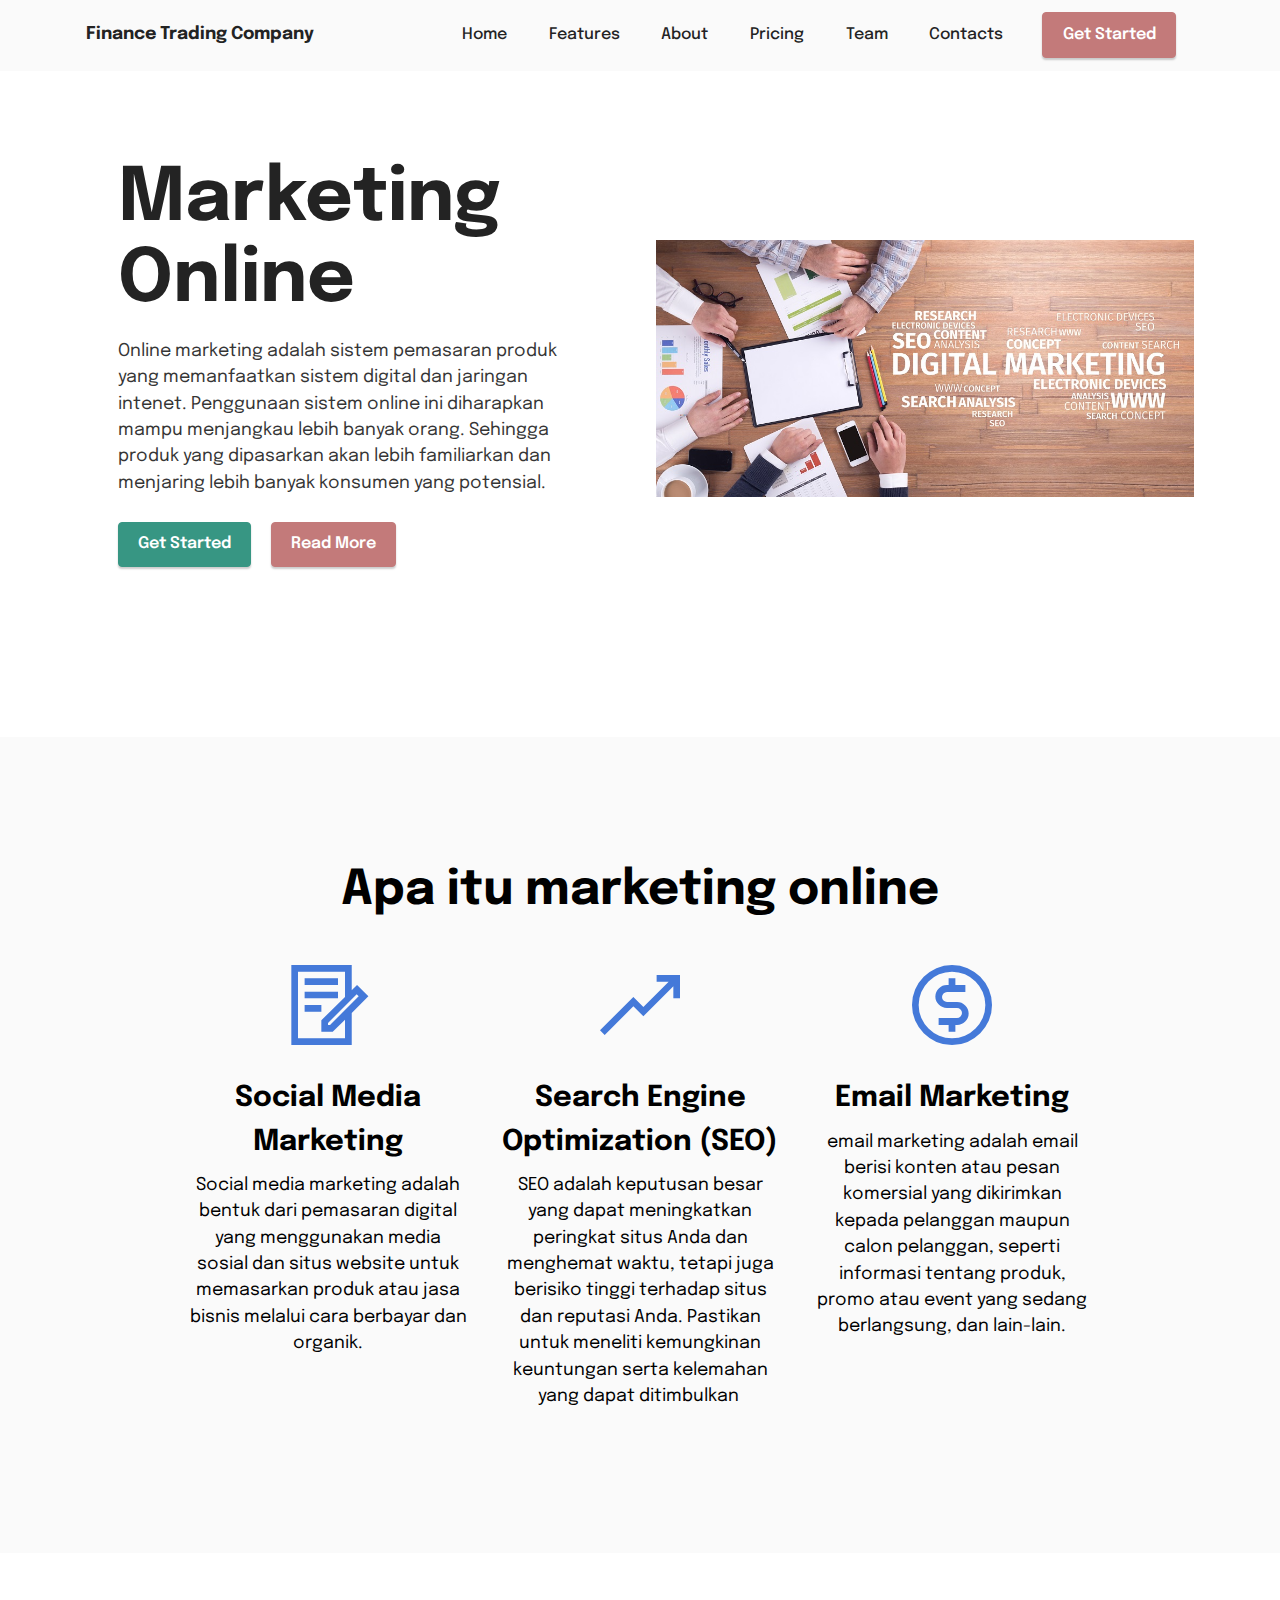
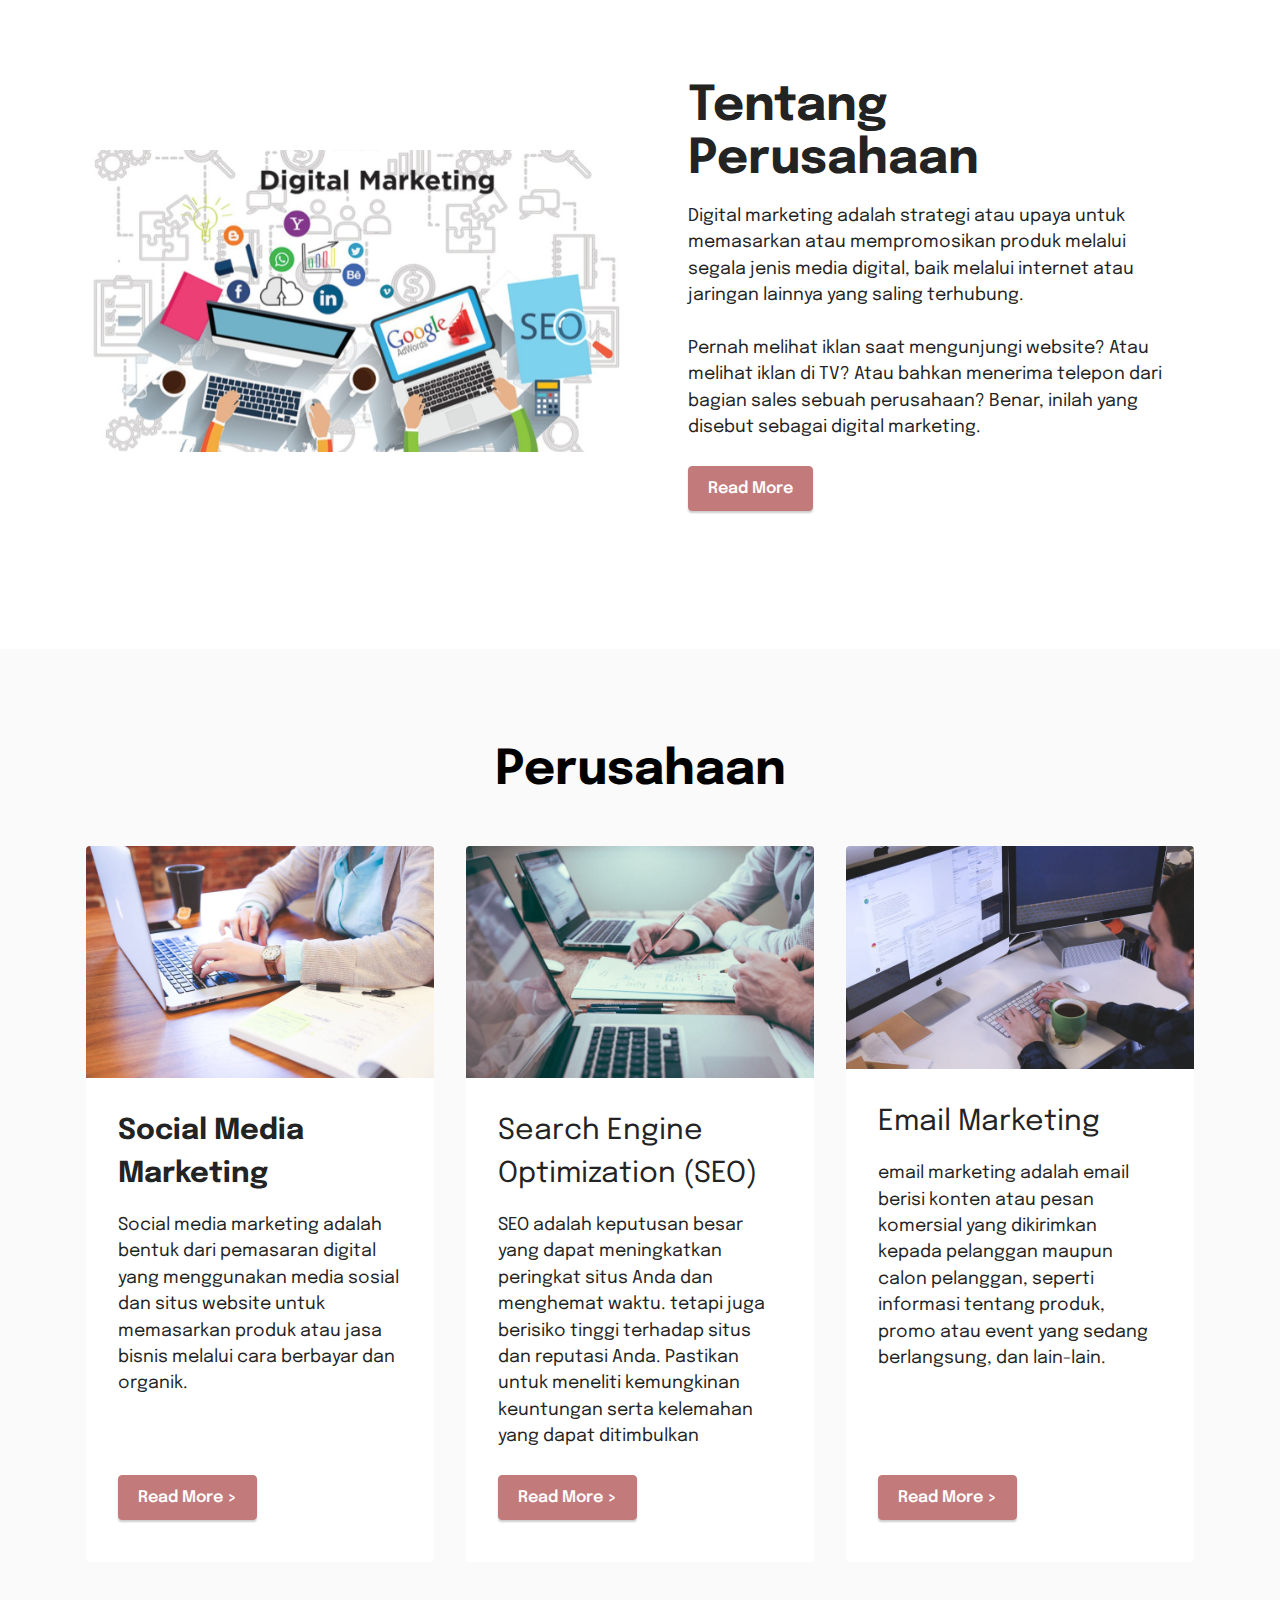
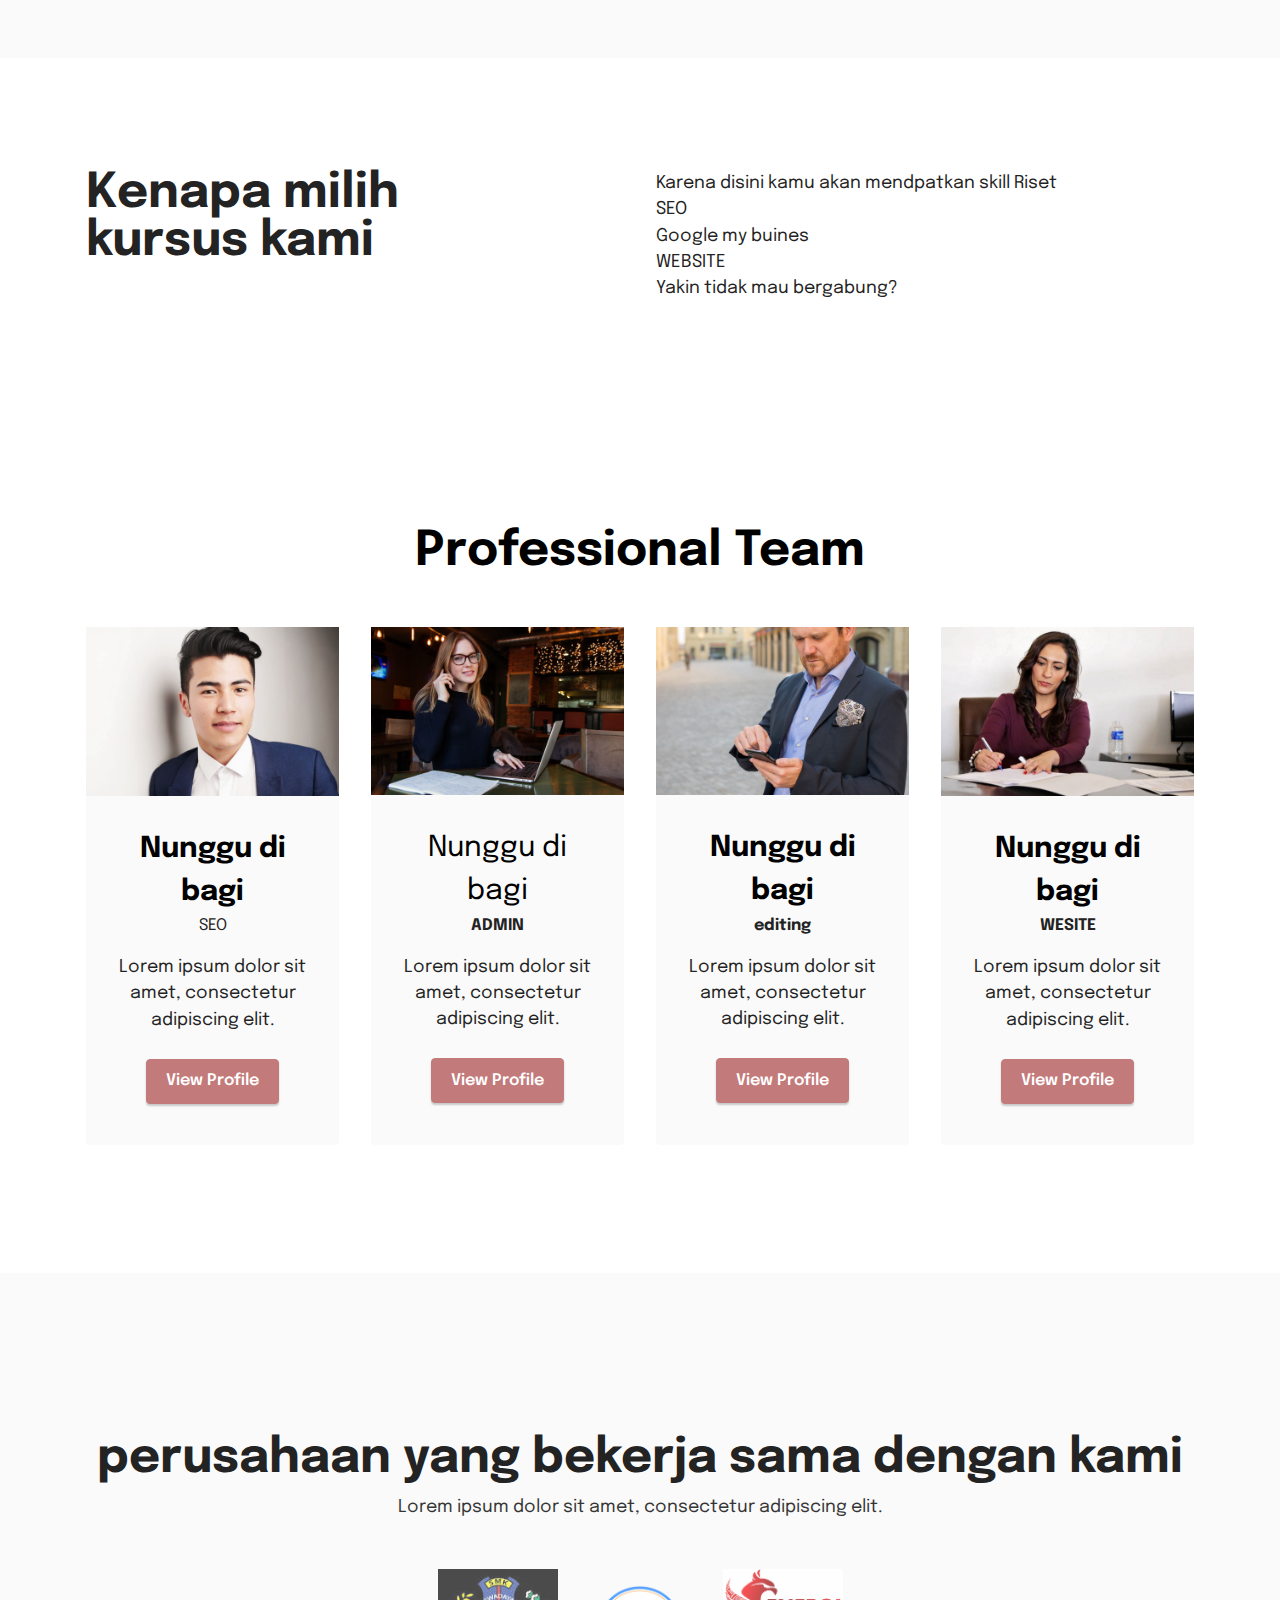
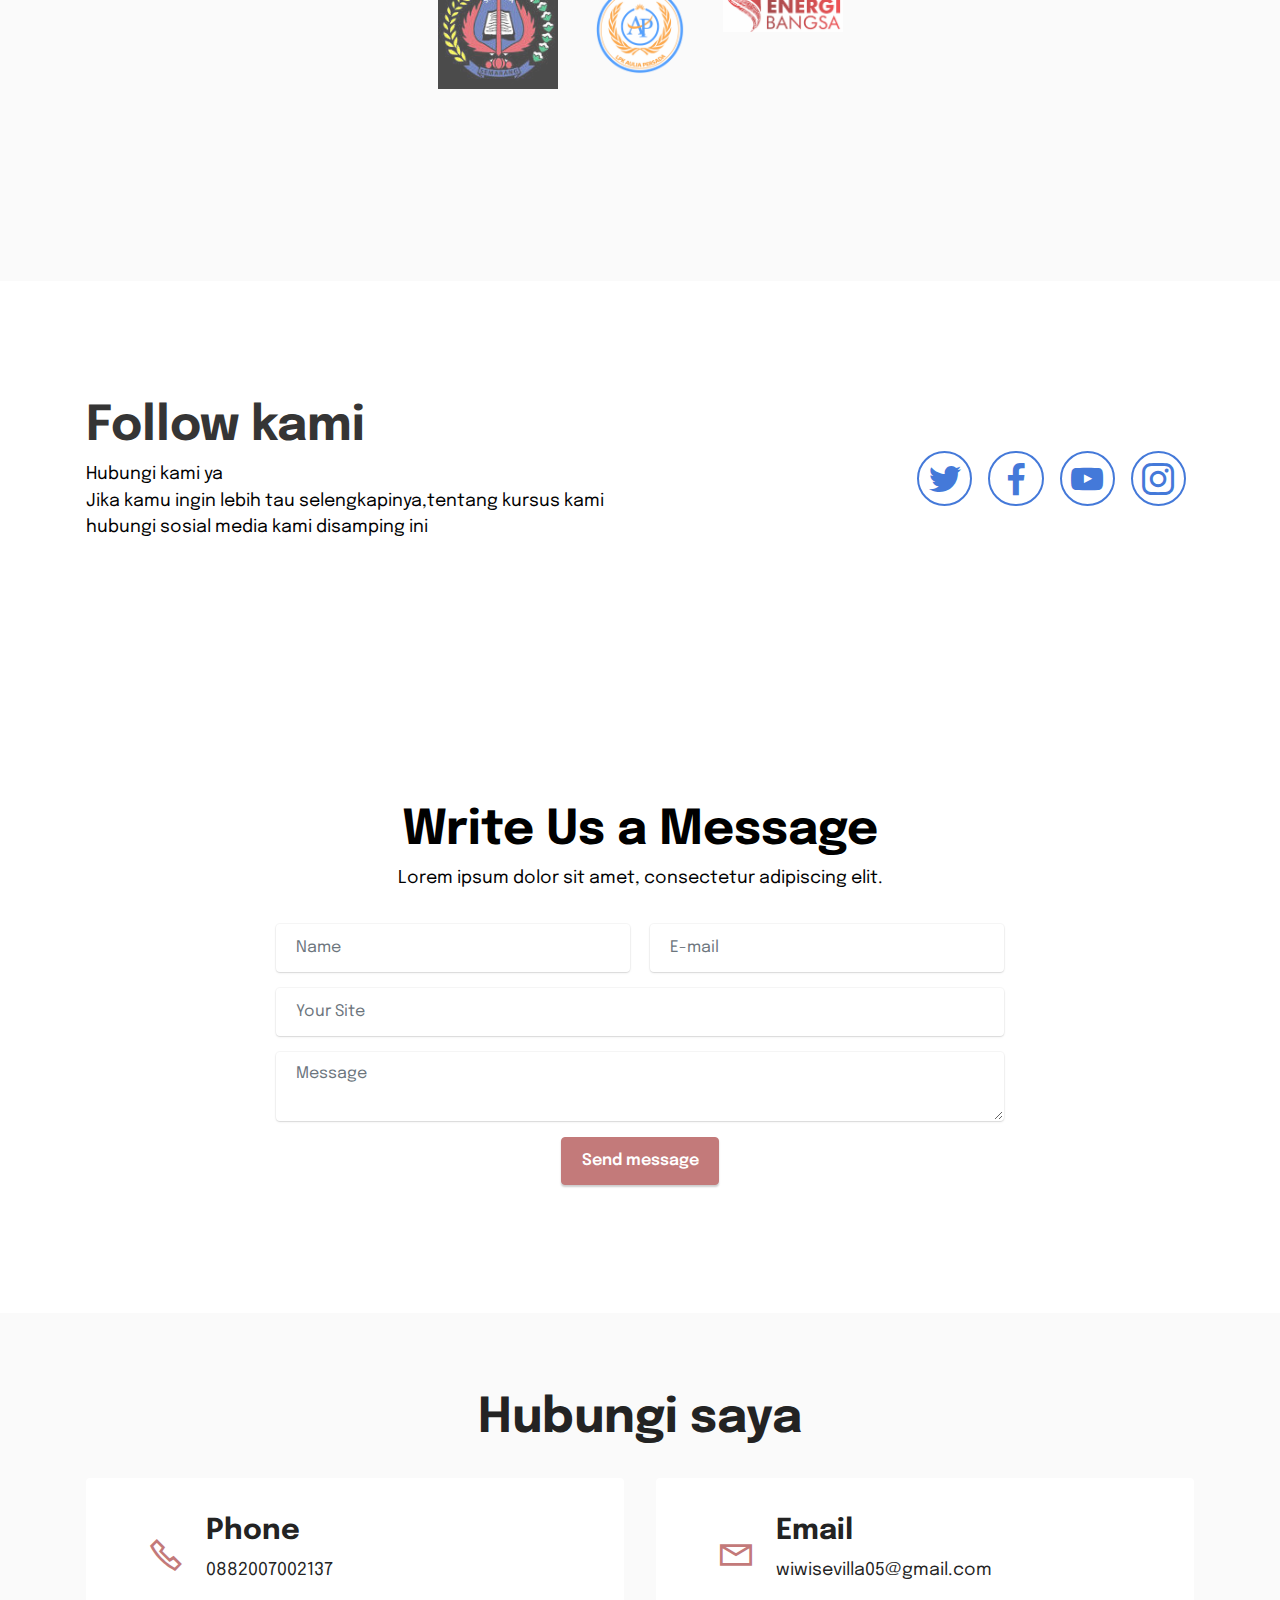
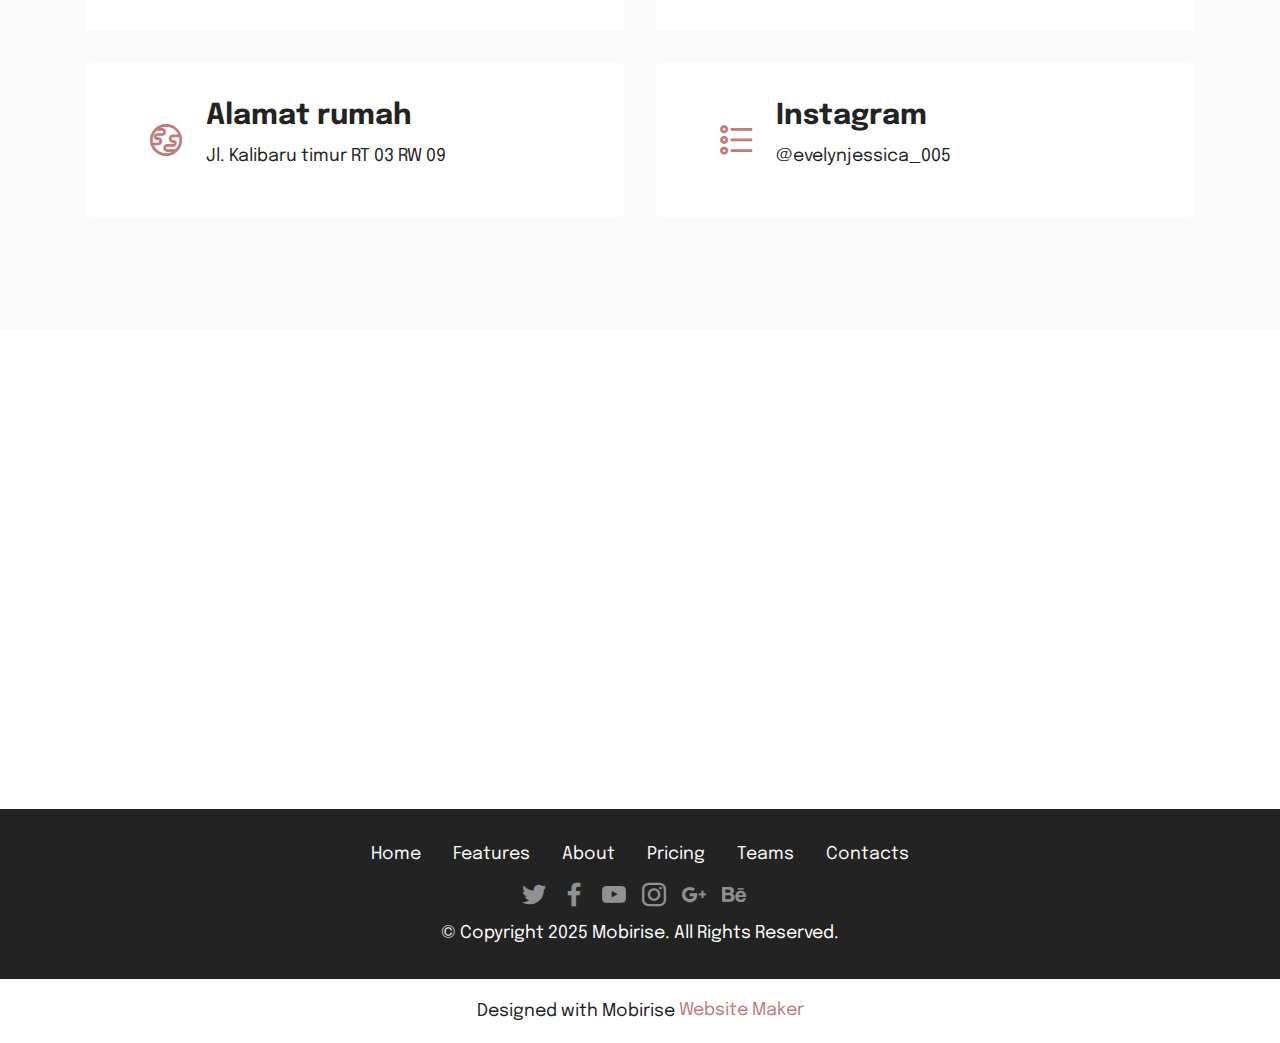
==== page2.html @ b136310c "create github pages" ====
<!DOCTYPE html>
<html  >
<head>
  <!-- Site made with Mobirise Website Builder v5.6.13, https://mobirise.com -->
  <meta charset="UTF-8">
  <meta http-equiv="X-UA-Compatible" content="IE=edge">
  <meta name="generator" content="Mobirise v5.6.13, mobirise.com">
  <meta name="twitter:card" content="summary_large_image"/>
  <meta name="twitter:image:src" content="">
  <meta property="og:image" content="">
  <meta name="twitter:title" content="Page 1">
  <meta name="viewport" content="width=device-width, initial-scale=1, minimum-scale=1">
  <link rel="shortcut icon" href="assets/images/logo.png" type="image/x-icon">
  <meta name="description" content="">
  
  
  <title>Page 1</title>
  <link rel="stylesheet" href="assets/web/assets/mobirise-icons2/mobirise2.css">
  <link rel="stylesheet" href="assets/bootstrap/css/bootstrap.min.css">
  <link rel="stylesheet" href="assets/bootstrap/css/bootstrap-grid.min.css">
  <link rel="stylesheet" href="assets/bootstrap/css/bootstrap-reboot.min.css">
  <link rel="stylesheet" href="assets/dropdown/css/style.css">
  <link rel="stylesheet" href="assets/socicon/css/styles.css">
  <link rel="stylesheet" href="assets/theme/css/style.css">
  <link rel="preload" href="https://fonts.googleapis.com/css?family=Epilogue:100,200,300,400,500,600,700,800,900,100i,200i,300i,400i,500i,600i,700i,800i,900i&display=swap" as="style" onload="this.onload=null;this.rel='stylesheet'">
  <noscript><link rel="stylesheet" href="https://fonts.googleapis.com/css?family=Epilogue:100,200,300,400,500,600,700,800,900,100i,200i,300i,400i,500i,600i,700i,800i,900i&display=swap"></noscript>
  <link rel="preload" as="style" href="assets/mobirise/css/mbr-additional.css"><link rel="stylesheet" href="assets/mobirise/css/mbr-additional.css" type="text/css">
  
  
  
  
</head>
<body>
  
  <section data-bs-version="5.1" class="menu menu2 cid-sFCw1qGFAI" once="menu" id="menu2-23">
    
    <nav class="navbar navbar-dropdown navbar-expand-lg">
        <div class="container">
            <div class="navbar-brand">
                
                <span class="navbar-caption-wrap"><a class="navbar-caption text-black display-7" href="https://mobiri.se">Finance Trading Company</a></span>
            </div>
            <button class="navbar-toggler" type="button" data-toggle="collapse" data-bs-toggle="collapse" data-target="#navbarSupportedContent" data-bs-target="#navbarSupportedContent" aria-controls="navbarNavAltMarkup" aria-expanded="false" aria-label="Toggle navigation">
                <div class="hamburger">
                    <span></span>
                    <span></span>
                    <span></span>
                    <span></span>
                </div>
            </button>
            <div class="collapse navbar-collapse" id="navbarSupportedContent">
                <ul class="navbar-nav nav-dropdown" data-app-modern-menu="true"><li class="nav-item"><a class="nav-link link text-black text-primary display-4" href="#top">Home</a></li><li class="nav-item"><a class="nav-link link text-black text-primary display-4" href="index.html#features1-1i">Features</a></li>
                    <li class="nav-item"><a class="nav-link link text-black text-primary display-4" href="index.html#header14-1j">About</a></li>
                    <li class="nav-item"><a class="nav-link link text-black text-primary display-4" href="index.html#content4-1q">Pricing</a>
                    </li><li class="nav-item"><a class="nav-link link text-black text-primary display-4" href="index.html#team1-1o">Team</a></li><li class="nav-item"><a class="nav-link link text-black text-primary display-4" href="index.html#contacts2-1r">Contacts</a></li></ul>
                
                <div class="navbar-buttons mbr-section-btn"><a class="btn btn-primary display-4" href="https://mobiri.se">
                        Get Started</a></div>
            </div>
        </div>
    </nav>
</section>

<section data-bs-version="5.1" class="header14 cid-sFzxmVl7J6" id="header14-1f">

    

    

    <div class="container">
        <div class="row justify-content-center align-items-center">
            <div class="col-12 col-md-6 image-wrapper">
                <img src="assets/images/whatsapp-image-2022-10-05-at-09.35.19-1.jpeg" alt="Mobirise Website Builder">
            </div>
            <div class="col-12 col-md">
                <div class="text-wrapper">
                    <h1 class="mbr-section-title mbr-fonts-style mb-3 display-1"><strong>Marketing Online</strong></h1>
                    <p class="mbr-text mbr-fonts-style display-7">Online marketing adalah sistem pemasaran produk yang memanfaatkan sistem digital dan jaringan intenet. Penggunaan sistem online ini diharapkan mampu menjangkau lebih banyak orang. Sehingga produk yang dipasarkan akan lebih familiarkan dan menjaring lebih banyak konsumen yang potensial.</p>
                    <div class="mbr-section-btn mt-3"><a class="btn btn-secondary display-4" href="https://mobiri.se">Get Started</a>
                        <a class="btn btn-primary display-4" href="https://mobiri.se">Read More</a></div>
                </div>
            </div>
        </div>
    </div>
</section>

<section data-bs-version="5.1" class="features1 cid-sFzyUE9AaP" id="features1-1i">
    

    
    <div class="container-fluid">
        <div class="row">
            <div class="col-12 col-lg-9">
                <h3 class="mbr-section-title mbr-fonts-style align-center mb-0 display-2"><strong>Apa itu marketing online</strong></h3>
                
            </div>
        </div>
        <div class="row">
            <div class="card col-12 col-md-6 col-lg-3">
                <div class="card-wrapper">
                    <div class="card-box align-center">
                        <div class="iconfont-wrapper">
                            <span class="mbr-iconfont mobi-mbri-contact-form mobi-mbri"></span>
                        </div>
                        <h5 class="card-title mbr-fonts-style display-5"><strong>Social Media Marketing</strong></h5>
                        <p class="card-text mbr-fonts-style display-7">Social media marketing adalah bentuk dari pemasaran digital yang menggunakan media sosial dan situs website untuk memasarkan produk atau jasa bisnis melalui cara berbayar dan organik.
<br><br></p>
                    </div>
                </div>
            </div>
            <div class="card col-12 col-md-6 col-lg-3">
                <div class="card-wrapper">
                    <div class="card-box align-center">
                        <div class="iconfont-wrapper">
                            <span class="mbr-iconfont mobi-mbri-growing-chart mobi-mbri"></span>
                        </div>
                        <h5 class="card-title mbr-fonts-style display-5"><strong>Search Engine Optimization (SEO)</strong></h5>
                        <p class="card-text mbr-fonts-style display-7">SEO adalah keputusan besar yang dapat meningkatkan peringkat situs Anda dan menghemat waktu, tetapi juga berisiko tinggi terhadap situs dan reputasi Anda. Pastikan untuk meneliti kemungkinan keuntungan serta kelemahan yang dapat ditimbulkan&nbsp;</p>
                    </div>
                </div>
            </div>
            <div class="card col-12 col-md-6 col-lg-3">
                <div class="card-wrapper">
                    <div class="card-box align-center">
                        <div class="iconfont-wrapper">
                            <span class="mbr-iconfont mobi-mbri-cash mobi-mbri"></span>
                        </div>
                        <h5 class="card-title mbr-fonts-style display-5"><strong>Email Marketing</strong></h5>
                        <p class="card-text mbr-fonts-style display-7">email marketing adalah email berisi konten atau pesan komersial yang dikirimkan kepada pelanggan maupun calon pelanggan, seperti informasi tentang produk, promo atau event yang sedang berlangsung, dan lain-lain.</p>
                    </div>
                </div>
            </div>
            
        </div>
    </div>
</section>

<section data-bs-version="5.1" class="header14 cid-sFzz5E692j" id="header14-1j">

    

    

    <div class="container">
        <div class="row justify-content-center align-items-center">
            <div class="col-12 col-md-6 image-wrapper">
                <img src="assets/images/4e14f8a8da6a2e724ab5bea2acf511a9.jpg" alt="Mobirise Website Builder">
            </div>
            <div class="col-12 col-md">
                <div class="text-wrapper">
                    <h1 class="mbr-section-title mbr-fonts-style mb-3 display-2"><strong>Tentang Perusahaan</strong></h1>
                    <p class="mbr-text mbr-fonts-style display-7">Digital marketing adalah strategi atau upaya untuk memasarkan atau mempromosikan produk melalui segala jenis media digital, baik melalui internet atau jaringan lainnya yang saling terhubung.<br><br>Pernah melihat iklan saat mengunjungi website? Atau melihat iklan di TV? Atau bahkan menerima telepon dari bagian sales sebuah perusahaan? Benar, inilah yang disebut sebagai digital marketing.<br></p>
                    <div class="mbr-section-btn mt-3"><a class="btn btn-primary display-4" href="https://mobiri.se">Read More</a></div>
                </div>
            </div>
        </div>
    </div>
</section>

<section data-bs-version="5.1" class="features3 cid-sFzFvgBfc0" id="features3-1p">
    
    
    <div class="container">
        <div class="mbr-section-head">
            <h4 class="mbr-section-title mbr-fonts-style align-center mb-5 display-2"><strong>Perusahaan</strong></h4>
            
        </div>
        <div class="row mt-4">
            <div class="item features-image сol-12 col-md-6 col-lg-4">
                <div class="item-wrapper">
                    <div class="item-img">
                        <img src="assets/images/mbr-816x544.jpg" alt="Mobirise Website Builder">
                    </div>
                    <div class="item-content">
                        <h5 class="item-title mbr-fonts-style display-5"><strong>Social Media Marketing</strong></h5>
                        
                        <p class="mbr-text mbr-fonts-style mt-3 display-7">Social media marketing adalah bentuk dari pemasaran digital yang menggunakan media sosial dan situs website untuk memasarkan produk atau jasa bisnis melalui cara berbayar dan organik.</p>
                    </div>
                    <div class="mbr-section-btn item-footer mt-2"><a href="" class="btn item-btn btn-primary display-4" target="_blank">Read More
                            &gt;</a></div>
                </div>
            </div>
            <div class="item features-image сol-12 col-md-6 col-lg-4">
                <div class="item-wrapper">
                    <div class="item-img">
                        <img src="assets/images/mbr-1-816x544.jpg" alt="Mobirise Website Builder">
                    </div>
                    <div class="item-content">
                        <h5 class="item-title mbr-fonts-style display-5">Search Engine Optimization (SEO)</h5>
                        
                        <p class="mbr-text mbr-fonts-style mt-3 display-7">SEO adalah keputusan besar yang dapat meningkatkan peringkat situs Anda dan menghemat waktu. tetapi juga berisiko tinggi terhadap situs dan reputasi Anda. Pastikan untuk meneliti kemungkinan keuntungan serta kelemahan yang dapat ditimbulkan </p>
                    </div>
                    <div class="mbr-section-btn item-footer mt-2"><a href="" class="btn item-btn btn-primary display-4" target="_blank">Read More &gt;</a></div>
                </div>
            </div>
            <div class="item features-image сol-12 col-md-6 col-lg-4">
                <div class="item-wrapper">
                    <div class="item-img">
                        <img src="assets/images/mbr-816x524.jpg" alt="Mobirise Website Builder">
                    </div>
                    <div class="item-content">
                        <h5 class="item-title mbr-fonts-style display-5">Email Marketing</h5>
                        
                        <p class="mbr-text mbr-fonts-style mt-3 display-7">email marketing adalah email berisi konten atau pesan komersial yang dikirimkan kepada pelanggan maupun calon pelanggan, seperti informasi tentang produk, promo atau event yang sedang berlangsung, dan lain-lain.</p>
                    </div>
                    <div class="mbr-section-btn item-footer mt-2"><a href="" class="btn item-btn btn-primary display-4" target="_blank">Read More &gt;</a></div>
                </div>
            </div>
        </div>
    </div>
</section>

<section data-bs-version="5.1" class="content10 cid-sFAZRnJnnI" id="content10-22">
    
    <div class="container">
        <div class="row justify-content-center">
            <div class="col-12 col-md">
                
                <h6 class="mbr-section-subtitle mbr-fonts-style mb-4 display-2"><p><strong>Kenapa milih kursus</strong><strong>&nbsp;kami</strong></p></h6>
            </div>
            <div class="col-md-12 col-lg-6">
                <p class="mbr-text mbr-fonts-style display-7">Karena disini kamu akan mendpatkan skill Riset<br>SEO<br>Google my buines<br>WEBSITE<br>Yakin tidak mau bergabung?</p>
            </div>
        </div>
    </div>
</section>

<section data-bs-version="5.1" class="team1 cid-sFzErVWEaH" id="team1-1o">
    

    
    <div class="container">
        <div class="row justify-content-center">
            <div class="col-12">
                <h3 class="mbr-section-title1 mbr-fonts-style align-center mb-5 display-2">
                    <strong>Professional Team</strong>
                </h3>
                
            </div>
            <div class="col-sm-6 col-lg-3">
                <div class="card-wrap">
                    <div class="image-wrap">
                        <img src="assets/images/mbr-596x398.jpg" alt="Mobirise Website Builder">
                    </div>
                    <div class="content-wrap">
                        <h5 class="mbr-section-title card-title mbr-fonts-style align-center m-0 display-5"><strong>Nunggu di bagi</strong></h5>
                        <h6 class="mbr-role mbr-fonts-style align-center mb-3 display-4">SEO</h6>
                        <p class="card-text mbr-fonts-style align-center display-7">
                            Lorem ipsum dolor sit amet, consectetur adipiscing elit.</p>
                        
                        <div class="mbr-section-btn card-btn align-center"><a class="btn btn-primary display-4" href="https://mobiri.se">View
                                Profile</a></div>
                    </div>
                </div>
            </div>

            <div class="col-sm-6 col-lg-3">
                <div class="card-wrap">
                    <div class="image-wrap">
                        <img src="assets/images/mbr-3-596x397.jpg" alt="Mobirise Website Builder">
                    </div>
                    <div class="content-wrap">
                        <h5 class="mbr-section-title card-title mbr-fonts-style align-center m-0 display-5">Nunggu di bagi</h5>
                        <h6 class="mbr-role mbr-fonts-style align-center mb-3 display-4"><strong>ADMIN</strong></h6>
                        <p class="card-text mbr-fonts-style align-center display-7">
                            Lorem ipsum dolor sit amet, consectetur adipiscing elit.
                        </p>
                        
                        <div class="mbr-section-btn card-btn align-center"><a class="btn btn-primary display-4" href="https://mobiri.se">View
                                Profile</a></div>
                    </div>
                </div>
            </div>

            <div class="col-sm-6 col-lg-3">
                <div class="card-wrap">
                    <div class="image-wrap">
                        <img src="assets/images/mbr-2-596x397.jpg" alt="Mobirise Website Builder">
                    </div>
                    <div class="content-wrap">
                        <h5 class="mbr-section-title card-title mbr-fonts-style align-center m-0 display-5"><strong>Nunggu di bagi</strong></h5>
                        <h6 class="mbr-role mbr-fonts-style align-center mb-3 display-4"><strong>editing</strong></h6>
                        <p class="card-text mbr-fonts-style align-center display-7">
                            Lorem ipsum dolor sit amet, consectetur adipiscing elit.
                        </p>
                        
                        <div class="mbr-section-btn card-btn align-center"><a class="btn btn-primary display-4" href="https://mobiri.se">View
                                Profile</a></div>
                    </div>
                </div>
            </div>

            <div class="col-sm-6 col-lg-3">
                <div class="card-wrap">
                    <div class="image-wrap">
                        <img src="assets/images/mbr-596x401.jpeg" alt="Mobirise Website Builder">
                    </div>
                    <div class="content-wrap">
                        <h5 class="mbr-section-title card-title mbr-fonts-style align-center m-0 display-5"><strong>Nunggu di bagi</strong></h5>
                        <h6 class="mbr-role mbr-fonts-style align-center mb-3 display-4"><strong>WESITE</strong></h6>
                        <p class="card-text mbr-fonts-style align-center display-7">
                            Lorem ipsum dolor sit amet, consectetur adipiscing elit.
                        </p>
                        
                        <div class="mbr-section-btn card-btn align-center"><a class="btn btn-primary display-4" href="https://mobiri.se">View
                                Profile</a></div>
                    </div>
                </div>
            </div>
        </div>
    </div>
</section>

<section data-bs-version="5.1" class="clients1 cid-sFAw7z51L3" id="clients1-1u">
    
    <div class="images-container container">
        <div class="mbr-section-head">
            <h3 class="mbr-section-title mbr-fonts-style align-center mb-0 display-2"><strong>perusahaan yang bekerja sama dengan kami</strong></h3>
            <h4 class="mbr-section-subtitle mbr-fonts-style align-center mb-0 mt-2 display-7">Lorem ipsum dolor sit amet, consectetur adipiscing elit.</h4>
            
        </div>
        <div class="row justify-content-center mt-4">
            <div class="col-md-3 card">
                <img src="assets/images/images.jpg" alt="Mobirise Website Builder">
            </div>
            <div class="col-md-3 card">
                <img src="assets/images/cropped-logo-rebranding-1.png" alt="Mobirise Website Builder">
            </div>
            <div class="col-md-3 card">
                <img src="assets/images/energibangsa.id-.png" alt="Mobirise Website Builder">
            </div>
            
            
            
            
            
        </div>
    </div>
</section>

<section data-bs-version="5.1" class="contacts4 cid-sFAyMcKwph" id="contacts4-21">

    

    

    <div class="container">
        <div class="row align-items-center justify-content-center">
            <div class="text-content col-12 col-md-6">
                <h2 class="mbr-section-title mbr-fonts-style display-2">
                    <strong>Follow kami</strong></h2>
                <p class="mbr-text mbr-fonts-style display-7">Hubungi kami ya<br>Jika kamu ingin lebih tau selengkapinya,tentang kursus kami hubungi sosial media kami disamping ini</p>
            </div>
            <div class="icons d-flex align-items-center col-12 col-md-6 justify-content-end mt-md-0 mt-2 flex-wrap">
                <a href="https://twitter.com/mobirise" target="_blank">
                    <span class="socicon-twitter socicon mbr-iconfont mbr-iconfont-social"></span>
                </a>
                <a href="https://www.facebook.com/pages/Mobirise/1616226671953247" target="_blank">
                    <span class="socicon-facebook socicon mbr-iconfont mbr-iconfont-social"></span>
                </a>
                <a href="https://www.youtube.com/c/mobirise" target="_blank">
                    <span class="socicon-youtube socicon mbr-iconfont mbr-iconfont-social"></span>
                </a>
                <a href="https://instagram.com/mobirise" target="_blank">
                    <span class="socicon-instagram socicon mbr-iconfont mbr-iconfont-social"></span>
                </a>
                
                
                
                
                
                
            </div>
        </div>
    </div>
    
</section>

<section data-bs-version="5.1" class="form5 cid-sFzDs3t9EG" id="form5-1m">
    
    
    <div class="container">
        <div class="mbr-section-head">
            <h3 class="mbr-section-title mbr-fonts-style align-center mb-0 display-2"><strong>Write Us a Message</strong></h3>
            <h4 class="mbr-section-subtitle mbr-fonts-style align-center mb-0 mt-2 display-7">Lorem ipsum dolor sit amet, consectetur adipiscing elit.</h4>
        </div>
        <div class="row justify-content-center mt-4">
            <div class="col-lg-8 mx-auto mbr-form" data-form-type="formoid">
                <form action="https://mobirise.eu/" method="POST" class="mbr-form form-with-styler" data-form-title="Form Name"><input type="hidden" name="email" data-form-email="true" value="p5hqHABwGziFqFEqH7JX1OHI2ceQM0xjE/9iI5IDznV/XqjqPr7zLJADUOQPgvnhHIY35PqEpzBp9QH76ZfSLAMG+Ap426UekzS9k/FZ8fsyTST4/qZZQR6OVGp9wfYJ">
                    <div class="row">
                        <div hidden="hidden" data-form-alert="" class="alert alert-success col-12">Thanks for filling out
                            the form!</div>
                        <div hidden="hidden" data-form-alert-danger="" class="alert alert-danger col-12">Oops...! some
                            problem!</div>
                    </div>
                    <div class="dragArea row">
                        <div class="col-md col-sm-12 form-group mb-3" data-for="name">
                            <input type="text" name="name" placeholder="Name" data-form-field="name" class="form-control" value="" id="name-form5-1m">
                        </div>
                        <div class="col-md col-sm-12 form-group mb-3" data-for="email">
                            <input type="email" name="email" placeholder="E-mail" data-form-field="email" class="form-control" value="" id="email-form5-1m">
                        </div>
                        <div class="col-12 form-group mb-3" data-for="url">
                            <input type="url" name="url" placeholder="Your Site" data-form-field="url" class="form-control" value="" id="url-form5-1m">
                        </div>
                        <div class="col-12 form-group mb-3" data-for="textarea">
                            <textarea name="textarea" placeholder="Message" data-form-field="textarea" class="form-control" id="textarea-form5-1m"></textarea>
                        </div>
                        <div class="col-lg-12 col-md-12 col-sm-12 align-center mbr-section-btn"><button type="submit" class="btn btn-primary display-4">Send message</button></div>
                    </div>
                </form>
            </div>
        </div>
    </div>
</section>

<section data-bs-version="5.1" class="contacts2 cid-sFzIA7KGYz" id="contacts2-1r">
    <!---->
    
    
    <div class="container">
        <div class="mbr-section-head">
            <h3 class="mbr-section-title mbr-fonts-style align-center mb-0 display-2"><strong>Hubungi saya</strong></h3>
            <h4 class="mbr-section-subtitle mbr-fonts-style align-center mb-0 mt-2 display-7"></h4>
        </div>
        <div class="row justify-content-center mt-4">
            <div class="card col-12 col-md-6">
                <div class="card-wrapper">
                    <div class="image-wrapper">
                        <span class="mbr-iconfont mobi-mbri-phone mobi-mbri"></span>
                    </div>
                    <div class="text-wrapper">
                        <h6 class="card-title mbr-fonts-style mb-1 display-5">
                            <strong>Phone</strong>
                        </h6>
                        <p class="mbr-text mbr-fonts-style display-7">0882007002137</p>
                    </div>
                </div>
            </div>
            <div class="card col-12 col-md-6">
                <div class="card-wrapper">
                    <div class="image-wrapper">
                        <span class="mbr-iconfont mobi-mbri-letter mobi-mbri"></span>
                    </div>
                    <div class="text-wrapper">
                        <h6 class="card-title mbr-fonts-style mb-1 display-5">
                            <strong>Email</strong>
                        </h6>
                        <p class="mbr-text mbr-fonts-style display-7">wiwisevilla05@gmail.com</p>
                    </div>
                </div>
            </div>
            <div class="card col-12 col-md-6">
                <div class="card-wrapper">
                    <div class="image-wrapper">
                        <span class="mbr-iconfont mobi-mbri-globe mobi-mbri"></span>
                    </div>
                    <div class="text-wrapper">
                        <h6 class="card-title mbr-fonts-style mb-1 display-5"><strong>Alamat rumah</strong></h6>
                        <p class="mbr-text mbr-fonts-style display-7">Jl. Kalibaru timur RT 03 RW 09</p>
                    </div>
                </div>
            </div>
            <div class="card col-12 col-md-6">
                <div class="card-wrapper">
                    <div class="image-wrapper">
                        <span class="mbr-iconfont mobi-mbri-bulleted-list mobi-mbri"></span>
                    </div>
                    <div class="text-wrapper">
                        <h6 class="card-title mbr-fonts-style mb-1 display-5"><strong>Instagram</strong></h6>
                        <p class="mbr-text mbr-fonts-style display-7">@evelynjessica_005</p>
                    </div>
                </div>
            </div>
        </div>
    </div>
</section>

<section data-bs-version="5.1" class="map2 cid-sFAxp7Y5iM" id="map2-1y">
    
    
    <div>
        
        <div class="google-map"></div>
    </div>
</section>

<section data-bs-version="5.1" class="footer3 cid-sFCygHrmNf" once="footers" id="footer3-24">

    

    

    <div class="container">
        <div class="row align-center mbr-white">
            <div class="row row-links">
                <ul class="foot-menu">
                    
                    
                    
                    
                    
                <li class="foot-menu-item mbr-fonts-style display-7"><a href="#top" class="text-white">Home</a></li><li class="foot-menu-item mbr-fonts-style display-7"><a href="index.html#features1-1i" class="text-white">Features</a></li><li class="foot-menu-item mbr-fonts-style display-7"><a href="index.html#header14-1j" class="text-white">About</a></li><li class="foot-menu-item mbr-fonts-style display-7"><a href="index.html#content4-1q" class="text-white text-primary">Pricing</a></li><li class="foot-menu-item mbr-fonts-style display-7"><a href="index.html#team1-1o" class="text-white">Teams</a></li><li class="foot-menu-item mbr-fonts-style display-7"><a href="index.html#contacts4-21" class="text-white">Contacts</a></li></ul>
            </div>
            <div class="row social-row">
                <div class="social-list align-right pb-2">
                    
                    
                    
                    
                    
                    
                <div class="soc-item">
                        <a href="https://twitter.com/mobirise" target="_blank">
                            <span class="socicon-twitter socicon mbr-iconfont mbr-iconfont-social"></span>
                        </a>
                    </div><div class="soc-item">
                        <a href="https://www.facebook.com/pages/Mobirise/1616226671953247" target="_blank">
                            <span class="socicon-facebook socicon mbr-iconfont mbr-iconfont-social"></span>
                        </a>
                    </div><div class="soc-item">
                        <a href="https://www.youtube.com/c/mobirise" target="_blank">
                            <span class="socicon-youtube socicon mbr-iconfont mbr-iconfont-social"></span>
                        </a>
                    </div><div class="soc-item">
                        <a href="https://instagram.com/mobirise" target="_blank">
                            <span class="socicon-instagram socicon mbr-iconfont mbr-iconfont-social"></span>
                        </a>
                    </div><div class="soc-item">
                        <a href="https://plus.google.com/u/0/+Mobirise" target="_blank">
                            <span class="socicon-googleplus socicon mbr-iconfont mbr-iconfont-social"></span>
                        </a>
                    </div><div class="soc-item">
                        <a href="https://www.behance.net/Mobirise" target="_blank">
                            <span class="socicon-behance socicon mbr-iconfont mbr-iconfont-social"></span>
                        </a>
                    </div></div>
            </div>
            <div class="row row-copirayt">
                <p class="mbr-text mb-0 mbr-fonts-style mbr-white align-center display-7">
                    © Copyright 2025 Mobirise. All Rights Reserved.
                </p>
            </div>
        </div>
    </div>
</section><section class="display-7" style="padding: 0;align-items: center;justify-content: center;flex-wrap: wrap;    align-content: center;display: flex;position: relative;height: 4rem;"><a href="https://mobiri.se/2904531" style="flex: 1 1;height: 4rem;position: absolute;width: 100%;z-index: 1;"><img alt="" style="height: 4rem;" src="[data-uri]"></a><p style="margin: 0;text-align: center;" class="display-7">Designed with Mobirise &#8204;</p><a style="z-index:1" href="https://mobirise.com/website-maker.html">Website Maker</a></section><script src="assets/bootstrap/js/bootstrap.bundle.min.js"></script>  <script src="assets/smoothscroll/smooth-scroll.js"></script>  <script src="assets/ytplayer/index.js"></script>  <script src="assets/dropdown/js/navbar-dropdown.js"></script>  <script src="assets/sociallikes/social-likes.js"></script>  <script src="assets/theme/js/script.js"></script>  <script src="assets/formoid/formoid.min.js"></script>  
  
  
</body>
</html>
---- assets/web/assets/mobirise-icons2/mobirise2.css ----
@font-face {
  font-family: 'Moririse2';
  font-display: swap;
  src:  url('mobirise2.eot?f2bix4');
  src:  url('mobirise2.eot?f2bix4#iefix') format('embedded-opentype'),
    url('mobirise2.ttf?f2bix4') format('truetype'),
    url('mobirise2.woff?f2bix4') format('woff'),
    url('mobirise2.svg?f2bix4#mobirise2') format('svg');
  font-weight: normal;
  font-style: normal;
}

[class^="mobi-"], [class*=" mobi-"] {
  /* use !important to prevent issues with browser extensions that change fonts */
  font-family: 'Moririse2' !important;
  speak: none;
  font-style: normal;
  font-weight: normal;
  font-variant: normal;
  text-transform: none;
  line-height: 1;

  /* Better Font Rendering =========== */
  -webkit-font-smoothing: antialiased;
  -moz-osx-font-smoothing: grayscale;
}

.mobi-mbri-add-submenu:before {
  content: "\e900";
}
.mobi-mbri-alert:before {
  content: "\e901";
}
.mobi-mbri-align-center:before {
  content: "\e902";
}
.mobi-mbri-align-justify:before {
  content: "\e903";
}
.mobi-mbri-align-left:before {
  content: "\e904";
}
.mobi-mbri-align-right:before {
  content: "\e905";
}
.mobi-mbri-android:before {
  content: "\e906";
}
.mobi-mbri-apple:before {
  content: "\e907";
}
.mobi-mbri-arrow-down:before {
  content: "\e908";
}
.mobi-mbri-arrow-next:before {
  content: "\e909";
}
.mobi-mbri-arrow-prev:before {
  content: "\e90a";
}
.mobi-mbri-arrow-up:before {
  content: "\e90b";
}
.mobi-mbri-bold:before {
  content: "\e90c";
}
.mobi-mbri-bookmark:before {
  content: "\e90d";
}
.mobi-mbri-bootstrap:before {
  content: "\e90e";
}
.mobi-mbri-briefcase:before {
  content: "\e90f";
}
.mobi-mbri-browse:before {
  content: "\e910";
}
.mobi-mbri-bulleted-list:before {
  content: "\e911";
}
.mobi-mbri-calendar:before {
  content: "\e912";
}
.mobi-mbri-camera:before {
  content: "\e913";
}
.mobi-mbri-cart-add:before {
  content: "\e914";
}
.mobi-mbri-cart-full:before {
  content: "\e915";
}
.mobi-mbri-cash:before {
  content: "\e916";
}
.mobi-mbri-change-style:before {
  content: "\e917";
}
.mobi-mbri-chat:before {
  content: "\e918";
}
.mobi-mbri-clock:before {
  content: "\e919";
}
.mobi-mbri-close:before {
  content: "\e91a";
}
.mobi-mbri-cloud:before {
  content: "\e91b";
}
.mobi-mbri-code:before {
  content: "\e91c";
}
.mobi-mbri-contact-form:before {
  content: "\e91d";
}
.mobi-mbri-credit-card:before {
  content: "\e91e";
}
.mobi-mbri-cursor-click:before {
  content: "\e91f";
}
.mobi-mbri-cust-feedback:before {
  content: "\e920";
}
.mobi-mbri-database:before {
  content: "\e921";
}
.mobi-mbri-delivery:before {
  content: "\e922";
}
.mobi-mbri-desktop:before {
  content: "\e923";
}
.mobi-mbri-devices:before {
  content: "\e924";
}
.mobi-mbri-down:before {
  content: "\e925";
}
.mobi-mbri-download-2:before {
  content: "\e926";
}
.mobi-mbri-download:before {
  content: "\e927";
}
.mobi-mbri-drag-n-drop-2:before {
  content: "\e928";
}
.mobi-mbri-drag-n-drop:before {
  content: "\e929";
}
.mobi-mbri-edit-2:before {
  content: "\e92a";
}
.mobi-mbri-edit:before {
  content: "\e92b";
}
.mobi-mbri-error:before {
  content: "\e92c";
}
.mobi-mbri-extension:before {
  content: "\e92d";
}
.mobi-mbri-features:before {
  content: "\e92e";
}
.mobi-mbri-file:before {
  content: "\e92f";
}
.mobi-mbri-flag:before {
  content: "\e930";
}
.mobi-mbri-folder:before {
  content: "\e931";
}
.mobi-mbri-gift:before {
  content: "\e932";
}
.mobi-mbri-github:before {
  content: "\e933";
}
.mobi-mbri-globe-2:before {
  content: "\e934";
}
.mobi-mbri-globe:before {
  content: "\e935";
}
.mobi-mbri-growing-chart:before {
  content: "\e936";
}
.mobi-mbri-hearth:before {
  content: "\e937";
}
.mobi-mbri-help:before {
  content: "\e938";
}
.mobi-mbri-home:before {
  content: "\e939";
}
.mobi-mbri-hot-cup:before {
  content: "\e93a";
}
.mobi-mbri-idea:before {
  content: "\e93b";
}
.mobi-mbri-image-gallery:before {
  content: "\e93c";
}
.mobi-mbri-image-slider:before {
  content: "\e93d";
}
.mobi-mbri-info:before {
  content: "\e93e";
}
.mobi-mbri-italic:before {
  content: "\e93f";
}
.mobi-mbri-key:before {
  content: "\e940";
}
.mobi-mbri-laptop:before {
  content: "\e941";
}
.mobi-mbri-layers:before {
  content: "\e942";
}
.mobi-mbri-left-right:before {
  content: "\e943";
}
.mobi-mbri-left:before {
  content: "\e944";
}
.mobi-mbri-letter:before {
  content: "\e945";
}
.mobi-mbri-like:before {
  content: "\e946";
}
.mobi-mbri-link:before {
  content: "\e947";
}
.mobi-mbri-lock:before {
  content: "\e948";
}
.mobi-mbri-login:before {
  content: "\e949";
}
.mobi-mbri-logout:before {
  content: "\e94a";
}
.mobi-mbri-magic-stick:before {
  content: "\e94b";
}
.mobi-mbri-map-pin:before {
  content: "\e94c";
}
.mobi-mbri-menu:before {
  content: "\e94d";
}
.mobi-mbri-mobile-2:before {
  content: "\e94e";
}
.mobi-mbri-mobile-horizontal:before {
  content: "\e94f";
}
.mobi-mbri-mobile:before {
  content: "\e950";
}
.mobi-mbri-mobirise:before {
  content: "\e951";
}
.mobi-mbri-more-horizontal:before {
  content: "\e952";
}
.mobi-mbri-more-vertical:before {
  content: "\e953";
}
.mobi-mbri-music:before {
  content: "\e954";
}
.mobi-mbri-new-file:before {
  content: "\e955";
}
.mobi-mbri-numbered-list:before {
  content: "\e956";
}
.mobi-mbri-opened-folder:before {
  content: "\e957";
}
.mobi-mbri-pages:before {
  content: "\e958";
}
.mobi-mbri-paper-plane:before {
  content: "\e959";
}
.mobi-mbri-paperclip:before {
  content: "\e95a";
}
.mobi-mbri-phone:before {
  content: "\e95b";
}
.mobi-mbri-photo:before {
  content: "\e95c";
}
.mobi-mbri-photos:before {
  content: "\e95d";
}
.mobi-mbri-pin:before {
  content: "\e95e";
}
.mobi-mbri-play:before {
  content: "\e95f";
}
.mobi-mbri-plus:before {
  content: "\e960";
}
.mobi-mbri-preview:before {
  content: "\e961";
}
.mobi-mbri-print:before {
  content: "\e962";
}
.mobi-mbri-protect:before {
  content: "\e963";
}
.mobi-mbri-question:before {
  content: "\e964";
}
.mobi-mbri-quote-left:before {
  content: "\e965";
}
.mobi-mbri-quote-right:before {
  content: "\e966";
}
.mobi-mbri-redo:before {
  content: "\e967";
}
.mobi-mbri-refresh:before {
  content: "\e968";
}
.mobi-mbri-responsive-2:before {
  content: "\e969";
}
.mobi-mbri-responsive:before {
  content: "\e96a";
}
.mobi-mbri-right:before {
  content: "\e96b";
}
.mobi-mbri-rocket:before {
  content: "\e96c";
}
.mobi-mbri-sad-face:before {
  content: "\e96d";
}
.mobi-mbri-sale:before {
  content: "\e96e";
}
.mobi-mbri-save:before {
  content: "\e96f";
}
.mobi-mbri-search:before {
  content: "\e970";
}
.mobi-mbri-setting-2:before {
  content: "\e971";
}
.mobi-mbri-setting-3:before {
  content: "\e972";
}
.mobi-mbri-setting:before {
  content: "\e973";
}
.mobi-mbri-share:before {
  content: "\e974";
}
.mobi-mbri-shopping-bag:before {
  content: "\e975";
}
.mobi-mbri-shopping-basket:before {
  content: "\e976";
}
.mobi-mbri-shopping-cart:before {
  content: "\e977";
}
.mobi-mbri-sites:before {
  content: "\e978";
}
.mobi-mbri-smile-face:before {
  content: "\e979";
}
.mobi-mbri-speed:before {
  content: "\e97a";
}
.mobi-mbri-star:before {
  content: "\e97b";
}
.mobi-mbri-success:before {
  content: "\e97c";
}
.mobi-mbri-sun:before {
  content: "\e97d";
}
.mobi-mbri-sun2:before {
  content: "\e97e";
}
.mobi-mbri-tablet-vertical:before {
  content: "\e97f";
}
.mobi-mbri-tablet:before {
  content: "\e980";
}
.mobi-mbri-target:before {
  content: "\e981";
}
.mobi-mbri-timer:before {
  content: "\e982";
}
.mobi-mbri-to-ftp:before {
  content: "\e983";
}
.mobi-mbri-to-local-drive:before {
  content: "\e984";
}
.mobi-mbri-touch-swipe:before {
  content: "\e985";
}
.mobi-mbri-touch:before {
  content: "\e986";
}
.mobi-mbri-trash:before {
  content: "\e987";
}
.mobi-mbri-underline:before {
  content: "\e988";
}
.mobi-mbri-undo:before {
  content: "\e989";
}
.mobi-mbri-unlink:before {
  content: "\e98a";
}
.mobi-mbri-unlock:before {
  content: "\e98b";
}
.mobi-mbri-up-down:before {
  content: "\e98c";
}
.mobi-mbri-up:before {
  content: "\e98d";
}
.mobi-mbri-update:before {
  content: "\e98e";
}
.mobi-mbri-upload-2:before {
  content: "\e98f";
}
.mobi-mbri-upload:before {
  content: "\e990";
}
.mobi-mbri-user-2:before {
  content: "\e991";
}
.mobi-mbri-user:before {
  content: "\e992";
}
.mobi-mbri-users:before {
  content: "\e993";
}
.mobi-mbri-video-play:before {
  content: "\e994";
}
.mobi-mbri-video:before {
  content: "\e995";
}
.mobi-mbri-watch:before {
  content: "\e996";
}
.mobi-mbri-website-theme-2:before {
  content: "\e997";
}
.mobi-mbri-website-theme:before {
  content: "\e998";
}
.mobi-mbri-wifi:before {
  content: "\e999";
}
.mobi-mbri-windows:before {
  content: "\e99a";
}
.mobi-mbri-zoom-in:before {
  content: "\e99b";
}
.mobi-mbri-zoom-out:before {
  content: "\e99c";
}
---- assets/dropdown/css/style.css ----
.navbar-dropdown {
  left: 0;
  padding: 0;
  position: absolute;
  right: 0;
  top: 0;
  transition: all 0.45s ease;
  z-index: 1030;
  background: #282828; }
  .navbar-dropdown .navbar-logo {
    margin-right: 0.8rem;
    transition: margin 0.3s ease-in-out;
    vertical-align: middle; }
    .navbar-dropdown .navbar-logo img {
      height: 3.125rem;
      transition: all 0.3s ease-in-out; }
    .navbar-dropdown .navbar-logo.mbr-iconfont {
      font-size: 3.125rem;
      line-height: 3.125rem; }
  .navbar-dropdown .navbar-caption {
    font-weight: 700;
    white-space: normal;
    vertical-align: -4px;
    line-height: 3.125rem !important; }
    .navbar-dropdown .navbar-caption, .navbar-dropdown .navbar-caption:hover {
      color: inherit;
      text-decoration: none; }
  .navbar-dropdown .mbr-iconfont + .navbar-caption {
    vertical-align: -1px; }
  .navbar-dropdown.navbar-fixed-top {
    position: fixed; }
  .navbar-dropdown .navbar-brand span {
    vertical-align: -4px; }
  .navbar-dropdown.bg-color.transparent {
    background: none; }
  .navbar-dropdown.navbar-short .navbar-brand {
    padding: 0.625rem 0; }
    .navbar-dropdown.navbar-short .navbar-brand span {
      vertical-align: -1px; }
  .navbar-dropdown.navbar-short .navbar-caption {
    line-height: 2.375rem !important;
    vertical-align: -2px; }
  .navbar-dropdown.navbar-short .navbar-logo {
    margin-right: 0.5rem; }
    .navbar-dropdown.navbar-short .navbar-logo img {
      height: 2.375rem; }
    .navbar-dropdown.navbar-short .navbar-logo.mbr-iconfont {
      font-size: 2.375rem;
      line-height: 2.375rem; }
  .navbar-dropdown.navbar-short .mbr-table-cell {
    height: 3.625rem; }
  .navbar-dropdown .navbar-close {
    left: 0.6875rem;
    position: fixed;
    top: 0.75rem;
    z-index: 1000; }
  .navbar-dropdown .hamburger-icon {
    content: "";
    display: inline-block;
    vertical-align: middle;
    width: 16px;
    -webkit-box-shadow: 0 -6px 0 1px #282828,0 0 0 1px #282828,0 6px 0 1px #282828;
    -moz-box-shadow: 0 -6px 0 1px #282828,0 0 0 1px #282828,0 6px 0 1px #282828;
    box-shadow: 0 -6px 0 1px #282828,0 0 0 1px #282828,0 6px 0 1px #282828; }

.dropdown-menu .dropdown-toggle[data-toggle="dropdown-submenu"]::after {
  border-bottom: 0.35em solid transparent;
  border-left: 0.35em solid;
  border-right: 0;
  border-top: 0.35em solid transparent;
  margin-left: 0.3rem; }

.dropdown-menu .dropdown-item:focus {
  outline: 0; }

.nav-dropdown {
  font-size: 0.75rem;
  font-weight: 500;
  height: auto !important; }
  .nav-dropdown .nav-btn {
    padding-left: 1rem; }
  .nav-dropdown .link {
    margin: .667em 1.667em;
    font-weight: 500;
    padding: 0;
    transition: color .2s ease-in-out; }
    .nav-dropdown .link.dropdown-toggle {
      margin-right: 2.583em; }
      .nav-dropdown .link.dropdown-toggle::after {
        margin-left: .25rem;
        border-top: 0.35em solid;
        border-right: 0.35em solid transparent;
        border-left: 0.35em solid transparent;
        border-bottom: 0; }
      .nav-dropdown .link.dropdown-toggle[aria-expanded="true"] {
        margin: 0;
        padding: 0.667em 3.263em  0.667em 1.667em; }
  .nav-dropdown .link::after,
  .nav-dropdown .dropdown-item::after {
    color: inherit; }
  .nav-dropdown .btn {
    font-size: 0.75rem;
    font-weight: 700;
    letter-spacing: 0;
    margin-bottom: 0;
    padding-left: 1.25rem;
    padding-right: 1.25rem; }
  .nav-dropdown .dropdown-menu {
    border-radius: 0;
    border: 0;
    left: 0;
    margin: 0;
    padding-bottom: 1.25rem;
    padding-top: 1.25rem;
    position: relative; }
  .nav-dropdown .dropdown-submenu {
    margin-left: 0.125rem;
    top: 0; }
  .nav-dropdown .dropdown-item {
    font-weight: 500;
    line-height: 2;
    padding: 0.3846em 4.615em 0.3846em 1.5385em;
    position: relative;
    transition: color .2s ease-in-out, background-color .2s ease-in-out; }
    .nav-dropdown .dropdown-item::after {
      margin-top: -0.3077em;
      position: absolute;
      right: 1.1538em;
      top: 50%; }
    .nav-dropdown .dropdown-item:focus, .nav-dropdown .dropdown-item:hover {
      background: none; }

@media (max-width: 767px) {
  .nav-dropdown.navbar-toggleable-sm {
    bottom: 0;
    display: none;
    left: 0;
    overflow-x: hidden;
    position: fixed;
    top: 0;
    transform: translateX(-100%);
    -ms-transform: translateX(-100%);
    -webkit-transform: translateX(-100%);
    width: 18.75rem;
    z-index: 999; } }
.nav-dropdown.navbar-toggleable-xl {
  bottom: 0;
  display: none;
  left: 0;
  overflow-x: hidden;
  position: fixed;
  top: 0;
  transform: translateX(-100%);
  -ms-transform: translateX(-100%);
  -webkit-transform: translateX(-100%);
  width: 18.75rem;
  z-index: 999; }

.nav-dropdown-sm {
  display: block !important;
  overflow-x: hidden;
  overflow: auto;
  padding-top: 3.875rem; }
  .nav-dropdown-sm::after {
    content: "";
    display: block;
    height: 3rem;
    width: 100%; }
  .nav-dropdown-sm.collapse.in ~ .navbar-close {
    display: block !important; }
  .nav-dropdown-sm.collapsing, .nav-dropdown-sm.collapse.in {
    transform: translateX(0);
    -ms-transform: translateX(0);
    -webkit-transform: translateX(0);
    transition: all 0.25s ease-out;
    -webkit-transition: all 0.25s ease-out;
    background: #282828; }
  .nav-dropdown-sm.collapsing[aria-expanded="false"] {
    transform: translateX(-100%);
    -ms-transform: translateX(-100%);
    -webkit-transform: translateX(-100%); }
  .nav-dropdown-sm .nav-item {
    display: block;
    margin-left: 0 !important;
    padding-left: 0; }
  .nav-dropdown-sm .link,
  .nav-dropdown-sm .dropdown-item {
    border-top: 1px dotted rgba(255, 255, 255, 0.1);
    font-size: 0.8125rem;
    line-height: 1.6;
    margin: 0 !important;
    padding: 0.875rem 2.4rem 0.875rem 1.5625rem !important;
    position: relative;
    white-space: normal; }
    .nav-dropdown-sm .link:focus, .nav-dropdown-sm .link:hover,
    .nav-dropdown-sm .dropdown-item:focus,
    .nav-dropdown-sm .dropdown-item:hover {
      background: rgba(0, 0, 0, 0.2) !important;
      color: #c0a375; }
  .nav-dropdown-sm .nav-btn {
    position: relative;
    padding: 1.5625rem 1.5625rem 0 1.5625rem; }
    .nav-dropdown-sm .nav-btn::before {
      border-top: 1px dotted rgba(255, 255, 255, 0.1);
      content: "";
      left: 0;
      position: absolute;
      top: 0;
      width: 100%; }
    .nav-dropdown-sm .nav-btn + .nav-btn {
      padding-top: 0.625rem; }
      .nav-dropdown-sm .nav-btn + .nav-btn::before {
        display: none; }
  .nav-dropdown-sm .btn {
    padding: 0.625rem 0; }
  .nav-dropdown-sm .dropdown-toggle[data-toggle="dropdown-submenu"]::after {
    margin-left: .25rem;
    border-top: 0.35em solid;
    border-right: 0.35em solid transparent;
    border-left: 0.35em solid transparent;
    border-bottom: 0; }
  .nav-dropdown-sm .dropdown-toggle[data-toggle="dropdown-submenu"][aria-expanded="true"]::after {
    border-top: 0;
    border-right: 0.35em solid transparent;
    border-left: 0.35em solid transparent;
    border-bottom: 0.35em solid; }
  .nav-dropdown-sm .dropdown-menu {
    margin: 0;
    padding: 0;
    position: relative;
    top: 0;
    left: 0;
    width: 100%;
    border: 0;
    float: none;
    border-radius: 0;
    background: none; }
  .nav-dropdown-sm .dropdown-submenu {
    left: 100%;
    margin-left: 0.125rem;
    margin-top: -1.25rem;
    top: 0; }

.navbar-toggleable-sm .nav-dropdown .dropdown-menu {
  position: absolute; }

.navbar-toggleable-sm .nav-dropdown .dropdown-submenu {
  left: 100%;
  margin-left: 0.125rem;
  margin-top: -1.25rem;
  top: 0; }

.navbar-toggleable-sm.opened .nav-dropdown .dropdown-menu {
  position: relative; }

.navbar-toggleable-sm.opened .nav-dropdown .dropdown-submenu {
  left: 0;
  margin-left: 00rem;
  margin-top: 0rem;
  top: 0; }

.is-builder .nav-dropdown.collapsing {
  transition: none !important; }
---- assets/socicon/css/styles.css ----
@charset "UTF-8";

@font-face {
  font-family: 'Socicon';
  src:  url('../fonts/socicon.eot');
  src:  url('../fonts/socicon.eot?#iefix') format('embedded-opentype'),
    url('../fonts/socicon.woff2') format('woff2'),
    url('../fonts/socicon.ttf') format('truetype'),
    url('../fonts/socicon.woff') format('woff'),
    url('../fonts/socicon.svg#socicon') format('svg');
  font-weight: normal;
  font-style: normal;
  font-display: swap;
}

[data-icon]:before {
  font-family: "socicon" !important;
  content: attr(data-icon);
  font-style: normal !important;
  font-weight: normal !important;
  font-variant: normal !important;
  text-transform: none !important;
  speak: none;
  line-height: 1;
  -webkit-font-smoothing: antialiased;
  -moz-osx-font-smoothing: grayscale;
}

[class^="socicon-"], [class*=" socicon-"] {
  /* use !important to prevent issues with browser extensions that change fonts */
  font-family: 'Socicon' !important;
  speak: none;
  font-style: normal;
  font-weight: normal;
  font-variant: normal;
  text-transform: none;
  line-height: 1;

  /* Better Font Rendering =========== */
  -webkit-font-smoothing: antialiased;
  -moz-osx-font-smoothing: grayscale;
}

.socicon-eitaa:before {
  content: "\e97c";
}
.socicon-soroush:before {
  content: "\e97d";
}
.socicon-bale:before {
  content: "\e97e";
}
.socicon-zazzle:before {
  content: "\e97b";
}
.socicon-society6:before {
  content: "\e97a";
}
.socicon-redbubble:before {
  content: "\e979";
}
.socicon-avvo:before {
  content: "\e978";
}
.socicon-stitcher:before {
  content: "\e977";
}
.socicon-googlehangouts:before {
  content: "\e974";
}
.socicon-dlive:before {
  content: "\e975";
}
.socicon-vsco:before {
  content: "\e976";
}
.socicon-flipboard:before {
  content: "\e973";
}
.socicon-ubuntu:before {
  content: "\e958";
}
.socicon-artstation:before {
  content: "\e959";
}
.socicon-invision:before {
  content: "\e95a";
}
.socicon-torial:before {
  content: "\e95b";
}
.socicon-collectorz:before {
  content: "\e95c";
}
.socicon-seenthis:before {
  content: "\e95d";
}
.socicon-googleplaymusic:before {
  content: "\e95e";
}
.socicon-debian:before {
  content: "\e95f";
}
.socicon-filmfreeway:before {
  content: "\e960";
}
.socicon-gnome:before {
  content: "\e961";
}
.socicon-itchio:before {
  content: "\e962";
}
.socicon-jamendo:before {
  content: "\e963";
}
.socicon-mix:before {
  content: "\e964";
}
.socicon-sharepoint:before {
  content: "\e965";
}
.socicon-tinder:before {
  content: "\e966";
}
.socicon-windguru:before {
  content: "\e967";
}
.socicon-cdbaby:before {
  content: "\e968";
}
.socicon-elementaryos:before {
  content: "\e969";
}
.socicon-stage32:before {
  content: "\e96a";
}
.socicon-tiktok:before {
  content: "\e96b";
}
.socicon-gitter:before {
  content: "\e96c";
}
.socicon-letterboxd:before {
  content: "\e96d";
}
.socicon-threema:before {
  content: "\e96e";
}
.socicon-splice:before {
  content: "\e96f";
}
.socicon-metapop:before {
  content: "\e970";
}
.socicon-naver:before {
  content: "\e971";
}
.socicon-remote:before {
  content: "\e972";
}
.socicon-internet:before {
  content: "\e957";
}
.socicon-moddb:before {
  content: "\e94b";
}
.socicon-indiedb:before {
  content: "\e94c";
}
.socicon-traxsource:before {
  content: "\e94d";
}
.socicon-gamefor:before {
  content: "\e94e";
}
.socicon-pixiv:before {
  content: "\e94f";
}
.socicon-myanimelist:before {
  content: "\e950";
}
.socicon-blackberry:before {
  content: "\e951";
}
.socicon-wickr:before {
  content: "\e952";
}
.socicon-spip:before {
  content: "\e953";
}
.socicon-napster:before {
  content: "\e954";
}
.socicon-beatport:before {
  content: "\e955";
}
.socicon-hackerone:before {
  content: "\e956";
}
.socicon-hackernews:before {
  content: "\e946";
}
.socicon-smashwords:before {
  content: "\e947";
}
.socicon-kobo:before {
  content: "\e948";
}
.socicon-bookbub:before {
  content: "\e949";
}
.socicon-mailru:before {
  content: "\e94a";
}
.socicon-gitlab:before {
  content: "\e945";
}
.socicon-instructables:before {
  content: "\e944";
}
.socicon-portfolio:before {
  content: "\e943";
}
.socicon-codered:before {
  content: "\e940";
}
.socicon-origin:before {
  content: "\e941";
}
.socicon-nextdoor:before {
  content: "\e942";
}
.socicon-udemy:before {
  content: "\e93f";
}
.socicon-livemaster:before {
  content: "\e93e";
}
.socicon-crunchbase:before {
  content: "\e93b";
}
.socicon-homefy:before {
  content: "\e93c";
}
.socicon-calendly:before {
  content: "\e93d";
}
.socicon-realtor:before {
  content: "\e90f";
}
.socicon-tidal:before {
  content: "\e910";
}
.socicon-qobuz:before {
  content: "\e911";
}
.socicon-natgeo:before {
  content: "\e912";
}
.socicon-mastodon:before {
  content: "\e913";
}
.socicon-unsplash:before {
  content: "\e914";
}
.socicon-homeadvisor:before {
  content: "\e915";
}
.socicon-angieslist:before {
  content: "\e916";
}
.socicon-codepen:before {
  content: "\e917";
}
.socicon-slack:before {
  content: "\e918";
}
.socicon-openaigym:before {
  content: "\e919";
}
.socicon-logmein:before {
  content: "\e91a";
}
.socicon-fiverr:before {
  content: "\e91b";
}
.socicon-gotomeeting:before {
  content: "\e91c";
}
.socicon-aliexpress:before {
  content: "\e91d";
}
.socicon-guru:before {
  content: "\e91e";
}
.socicon-appstore:before {
  content: "\e91f";
}
.socicon-homes:before {
  content: "\e920";
}
.socicon-zoom:before {
  content: "\e921";
}
.socicon-alibaba:before {
  content: "\e922";
}
.socicon-craigslist:before {
  content: "\e923";
}
.socicon-wix:before {
  content: "\e924";
}
.socicon-redfin:before {
  content: "\e925";
}
.socicon-googlecalendar:before {
  content: "\e926";
}
.socicon-shopify:before {
  content: "\e927";
}
.socicon-freelancer:before {
  content: "\e928";
}
.socicon-seedrs:before {
  content: "\e929";
}
.socicon-bing:before {
  content: "\e92a";
}
.socicon-doodle:before {
  content: "\e92b";
}
.socicon-bonanza:before {
  content: "\e92c";
}
.socicon-squarespace:before {
  content: "\e92d";
}
.socicon-toptal:before {
  content: "\e92e";
}
.socicon-gust:before {
  content: "\e92f";
}
.socicon-ask:before {
  content: "\e930";
}
.socicon-trulia:before {
  content: "\e931";
}
.socicon-loomly:before {
  content: "\e932";
}
.socicon-ghost:before {
  content: "\e933";
}
.socicon-upwork:before {
  content: "\e934";
}
.socicon-fundable:before {
  content: "\e935";
}
.socicon-booking:before {
  content: "\e936";
}
.socicon-googlemaps:before {
  content: "\e937";
}
.socicon-zillow:before {
  content: "\e938";
}
.socicon-niconico:before {
  content: "\e939";
}
.socicon-toneden:before {
  content: "\e93a";
}
.socicon-augment:before {
  content: "\e908";
}
.socicon-bitbucket:before {
  content: "\e909";
}
.socicon-fyuse:before {
  content: "\e90a";
}
.socicon-yt-gaming:before {
  content: "\e90b";
}
.socicon-sketchfab:before {
  content: "\e90c";
}
.socicon-mobcrush:before {
  content: "\e90d";
}
.socicon-microsoft:before {
  content: "\e90e";
}
.socicon-pandora:before {
  content: "\e907";
}
.socicon-messenger:before {
  content: "\e906";
}
.socicon-gamewisp:before {
  content: "\e905";
}
.socicon-bloglovin:before {
  content: "\e904";
}
.socicon-tunein:before {
  content: "\e903";
}
.socicon-gamejolt:before {
  content: "\e901";
}
.socicon-trello:before {
  content: "\e902";
}
.socicon-spreadshirt:before {
  content: "\e900";
}
.socicon-500px:before {
  content: "\e000";
}
.socicon-8tracks:before {
  content: "\e001";
}
.socicon-airbnb:before {
  content: "\e002";
}
.socicon-alliance:before {
  content: "\e003";
}
.socicon-amazon:before {
  content: "\e004";
}
.socicon-amplement:before {
  content: "\e005";
}
.socicon-android:before {
  content: "\e006";
}
.socicon-angellist:before {
  content: "\e007";
}
.socicon-apple:before {
  content: "\e008";
}
.socicon-appnet:before {
  content: "\e009";
}
.socicon-baidu:before {
  content: "\e00a";
}
.socicon-bandcamp:before {
  content: "\e00b";
}
.socicon-battlenet:before {
  content: "\e00c";
}
.socicon-mixer:before {
  content: "\e00d";
}
.socicon-bebee:before {
  content: "\e00e";
}
.socicon-bebo:before {
  content: "\e00f";
}
.socicon-behance:before {
  content: "\e010";
}
.socicon-blizzard:before {
  content: "\e011";
}
.socicon-blogger:before {
  content: "\e012";
}
.socicon-buffer:before {
  content: "\e013";
}
.socicon-chrome:before {
  content: "\e014";
}
.socicon-coderwall:before {
  content: "\e015";
}
.socicon-curse:before {
  content: "\e016";
}
.socicon-dailymotion:before {
  content: "\e017";
}
.socicon-deezer:before {
  content: "\e018";
}
.socicon-delicious:before {
  content: "\e019";
}
.socicon-deviantart:before {
  content: "\e01a";
}
.socicon-diablo:before {
  content: "\e01b";
}
.socicon-digg:before {
  content: "\e01c";
}
.socicon-discord:before {
  content: "\e01d";
}
.socicon-disqus:before {
  content: "\e01e";
}
.socicon-douban:before {
  content: "\e01f";
}
.socicon-draugiem:before {
  content: "\e020";
}
.socicon-dribbble:before {
  content: "\e021";
}
.socicon-drupal:before {
  content: "\e022";
}
.socicon-ebay:before {
  content: "\e023";
}
.socicon-ello:before {
  content: "\e024";
}
.socicon-endomodo:before {
  content: "\e025";
}
.socicon-envato:before {
  content: "\e026";
}
.socicon-etsy:before {
  content: "\e027";
}
.socicon-facebook:before {
  content: "\e028";
}
.socicon-feedburner:before {
  content: "\e029";
}
.socicon-filmweb:before {
  content: "\e02a";
}
.socicon-firefox:before {
  content: "\e02b";
}
.socicon-flattr:before {
  content: "\e02c";
}
.socicon-flickr:before {
  content: "\e02d";
}
.socicon-formulr:before {
  content: "\e02e";
}
.socicon-forrst:before {
  content: "\e02f";
}
.socicon-foursquare:before {
  content: "\e030";
}
.socicon-friendfeed:before {
  content: "\e031";
}
.socicon-github:before {
  content: "\e032";
}
.socicon-goodreads:before {
  content: "\e033";
}
.socicon-google:before {
  content: "\e034";
}
.socicon-googlescholar:before {
  content: "\e035";
}
.socicon-googlegroups:before {
  content: "\e036";
}
.socicon-googlephotos:before {
  content: "\e037";
}
.socicon-googleplus:before {
  content: "\e038";
}
.socicon-grooveshark:before {
  content: "\e039";
}
.socicon-hackerrank:before {
  content: "\e03a";
}
.socicon-hearthstone:before {
  content: "\e03b";
}
.socicon-hellocoton:before {
  content: "\e03c";
}
.socicon-heroes:before {
  content: "\e03d";
}
.socicon-smashcast:before {
  content: "\e03e";
}
.socicon-horde:before {
  content: "\e03f";
}
.socicon-houzz:before {
  content: "\e040";
}
.socicon-icq:before {
  content: "\e041";
}
.socicon-identica:before {
  content: "\e042";
}
.socicon-imdb:before {
  content: "\e043";
}
.socicon-instagram:before {
  content: "\e044";
}
.socicon-issuu:before {
  content: "\e045";
}
.socicon-istock:before {
  content: "\e046";
}
.socicon-itunes:before {
  content: "\e047";
}
.socicon-keybase:before {
  content: "\e048";
}
.socicon-lanyrd:before {
  content: "\e049";
}
.socicon-lastfm:before {
  content: "\e04a";
}
.socicon-line:before {
  content: "\e04b";
}
.socicon-linkedin:before {
  content: "\e04c";
}
.socicon-livejournal:before {
  content: "\e04d";
}
.socicon-lyft:before {
  content: "\e04e";
}
.socicon-macos:before {
  content: "\e04f";
}
.socicon-mail:before {
  content: "\e050";
}
.socicon-medium:before {
  content: "\e051";
}
.socicon-meetup:before {
  content: "\e052";
}
.socicon-mixcloud:before {
  content: "\e053";
}
.socicon-modelmayhem:before {
  content: "\e054";
}
.socicon-mumble:before {
  content: "\e055";
}
.socicon-myspace:before {
  content: "\e056";
}
.socicon-newsvine:before {
  content: "\e057";
}
.socicon-nintendo:before {
  content: "\e058";
}
.socicon-npm:before {
  content: "\e059";
}
.socicon-odnoklassniki:before {
  content: "\e05a";
}
.socicon-openid:before {
  content: "\e05b";
}
.socicon-opera:before {
  content: "\e05c";
}
.socicon-outlook:before {
  content: "\e05d";
}
.socicon-overwatch:before {
  content: "\e05e";
}
.socicon-patreon:before {
  content: "\e05f";
}
.socicon-paypal:before {
  content: "\e060";
}
.socicon-periscope:before {
  content: "\e061";
}
.socicon-persona:before {
  content: "\e062";
}
.socicon-pinterest:before {
  content: "\e063";
}
.socicon-play:before {
  content: "\e064";
}
.socicon-player:before {
  content: "\e065";
}
.socicon-playstation:before {
  content: "\e066";
}
.socicon-pocket:before {
  content: "\e067";
}
.socicon-qq:before {
  content: "\e068";
}
.socicon-quora:before {
  content: "\e069";
}
.socicon-raidcall:before {
  content: "\e06a";
}
.socicon-ravelry:before {
  content: "\e06b";
}
.socicon-reddit:before {
  content: "\e06c";
}
.socicon-renren:before {
  content: "\e06d";
}
.socicon-researchgate:before {
  content: "\e06e";
}
.socicon-residentadvisor:before {
  content: "\e06f";
}
.socicon-reverbnation:before {
  content: "\e070";
}
.socicon-rss:before {
  content: "\e071";
}
.socicon-sharethis:before {
  content: "\e072";
}
.socicon-skype:before {
  content: "\e073";
}
.socicon-slideshare:before {
  content: "\e074";
}
.socicon-smugmug:before {
  content: "\e075";
}
.socicon-snapchat:before {
  content: "\e076";
}
.socicon-songkick:before {
  content: "\e077";
}
.socicon-soundcloud:before {
  content: "\e078";
}
.socicon-spotify:before {
  content: "\e079";
}
.socicon-stackexchange:before {
  content: "\e07a";
}
.socicon-stackoverflow:before {
  content: "\e07b";
}
.socicon-starcraft:before {
  content: "\e07c";
}
.socicon-stayfriends:before {
  content: "\e07d";
}
.socicon-steam:before {
  content: "\e07e";
}
.socicon-storehouse:before {
  content: "\e07f";
}
.socicon-strava:before {
  content: "\e080";
}
.socicon-streamjar:before {
  content: "\e081";
}
.socicon-stumbleupon:before {
  content: "\e082";
}
.socicon-swarm:before {
  content: "\e083";
}
.socicon-teamspeak:before {
  content: "\e084";
}
.socicon-teamviewer:before {
  content: "\e085";
}
.socicon-technorati:before {
  content: "\e086";
}
.socicon-telegram:before {
  content: "\e087";
}
.socicon-tripadvisor:before {
  content: "\e088";
}
.socicon-tripit:before {
  content: "\e089";
}
.socicon-triplej:before {
  content: "\e08a";
}
.socicon-tumblr:before {
  content: "\e08b";
}
.socicon-twitch:before {
  content: "\e08c";
}
.socicon-twitter:before {
  content: "\e08d";
}
.socicon-uber:before {
  content: "\e08e";
}
.socicon-ventrilo:before {
  content: "\e08f";
}
.socicon-viadeo:before {
  content: "\e090";
}
.socicon-viber:before {
  content: "\e091";
}
.socicon-viewbug:before {
  content: "\e092";
}
.socicon-vimeo:before {
  content: "\e093";
}
.socicon-vine:before {
  content: "\e094";
}
.socicon-vkontakte:before {
  content: "\e095";
}
.socicon-warcraft:before {
  content: "\e096";
}
.socicon-wechat:before {
  content: "\e097";
}
.socicon-weibo:before {
  content: "\e098";
}
.socicon-whatsapp:before {
  content: "\e099";
}
.socicon-wikipedia:before {
  content: "\e09a";
}
.socicon-windows:before {
  content: "\e09b";
}
.socicon-wordpress:before {
  content: "\e09c";
}
.socicon-wykop:before {
  content: "\e09d";
}
.socicon-xbox:before {
  content: "\e09e";
}
.socicon-xing:before {
  content: "\e09f";
}
.socicon-yahoo:before {
  content: "\e0a0";
}
.socicon-yammer:before {
  content: "\e0a1";
}
.socicon-yandex:before {
  content: "\e0a2";
}
.socicon-yelp:before {
  content: "\e0a3";
}
.socicon-younow:before {
  content: "\e0a4";
}
.socicon-youtube:before {
  content: "\e0a5";
}
.socicon-zapier:before {
  content: "\e0a6";
}
.socicon-zerply:before {
  content: "\e0a7";
}
.socicon-zomato:before {
  content: "\e0a8";
}
.socicon-zynga:before {
  content: "\e0a9";
}
---- assets/theme/css/style.css ----
@charset "UTF-8";
section {
  background-color: #ffffff;
}

body {
  font-style: normal;
  line-height: 1.5;
  font-weight: 400;
  color: #232323;
  position: relative;
}

button {
  background-color: transparent;
  border-color: transparent;
}

section,
.container,
.container-fluid {
  position: relative;
  word-wrap: break-word;
}

a.mbr-iconfont:hover {
  text-decoration: none;
}

.article .lead p,
.article .lead ul,
.article .lead ol,
.article .lead pre,
.article .lead blockquote {
  margin-bottom: 0;
}

a {
  font-style: normal;
  font-weight: 400;
  cursor: pointer;
}
a, a:hover {
  text-decoration: none;
}

.mbr-section-title {
  font-style: normal;
  line-height: 1.3;
}

.mbr-section-subtitle {
  line-height: 1.3;
}

.mbr-text {
  font-style: normal;
  line-height: 1.7;
}

h1,
h2,
h3,
h4,
h5,
h6,
.display-1,
.display-2,
.display-4,
.display-5,
.display-7,
span,
p,
a {
  line-height: 1;
  word-break: break-word;
  word-wrap: break-word;
  font-weight: 400;
}

b,
strong {
  font-weight: bold;
}

input:-webkit-autofill, input:-webkit-autofill:hover, input:-webkit-autofill:focus, input:-webkit-autofill:active {
  transition-delay: 9999s;
  -webkit-transition-property: background-color, color;
  transition-property: background-color, color;
}

textarea[type=hidden] {
  display: none;
}

section {
  background-position: 50% 50%;
  background-repeat: no-repeat;
  background-size: cover;
}
section .mbr-background-video,
section .mbr-background-video-preview {
  position: absolute;
  bottom: 0;
  left: 0;
  right: 0;
  top: 0;
}

.hidden {
  visibility: hidden;
}

.mbr-z-index20 {
  z-index: 20;
}

/*! Base colors */
.mbr-white {
  color: #ffffff;
}

.mbr-black {
  color: #111111;
}

.mbr-bg-white {
  background-color: #ffffff;
}

.mbr-bg-black {
  background-color: #000000;
}

/*! Text-aligns */
.align-left {
  text-align: left;
}

.align-center {
  text-align: center;
}

.align-right {
  text-align: right;
}

/*! Font-weight  */
.mbr-light {
  font-weight: 300;
}

.mbr-regular {
  font-weight: 400;
}

.mbr-semibold {
  font-weight: 500;
}

.mbr-bold {
  font-weight: 700;
}

/*! Media  */
.media-content {
  flex-basis: 100%;
}

.media-container-row {
  display: flex;
  flex-direction: row;
  flex-wrap: wrap;
  justify-content: center;
  align-content: center;
  align-items: start;
}
.media-container-row .media-size-item {
  width: 400px;
}

.media-container-column {
  display: flex;
  flex-direction: column;
  flex-wrap: wrap;
  justify-content: center;
  align-content: center;
  align-items: stretch;
}
.media-container-column > * {
  width: 100%;
}

@media (min-width: 992px) {
  .media-container-row {
    flex-wrap: nowrap;
  }
}
figure {
  margin-bottom: 0;
  overflow: hidden;
}

figure[mbr-media-size] {
  transition: width 0.1s;
}

img,
iframe {
  display: block;
  width: 100%;
}

.card {
  background-color: transparent;
  border: none;
}

.card-box {
  width: 100%;
}

.card-img {
  text-align: center;
  flex-shrink: 0;
  -webkit-flex-shrink: 0;
}

.media {
  max-width: 100%;
  margin: 0 auto;
}

.mbr-figure {
  align-self: center;
}

.media-container > div {
  max-width: 100%;
}

.mbr-figure img,
.card-img img {
  width: 100%;
}

@media (max-width: 991px) {
  .media-size-item {
    width: auto !important;
  }

  .media {
    width: auto;
  }

  .mbr-figure {
    width: 100% !important;
  }
}
/*! Buttons */
.mbr-section-btn {
  margin-left: -0.6rem;
  margin-right: -0.6rem;
  font-size: 0;
}

.btn {
  font-weight: 600;
  border-width: 1px;
  font-style: normal;
  margin: 0.6rem 0.6rem;
  white-space: normal;
  transition: all 0.2s ease-in-out;
  display: inline-flex;
  align-items: center;
  justify-content: center;
  word-break: break-word;
}

.btn-sm {
  font-weight: 600;
  letter-spacing: 0px;
  transition: all 0.3s ease-in-out;
}

.btn-md {
  font-weight: 600;
  letter-spacing: 0px;
  transition: all 0.3s ease-in-out;
}

.btn-lg {
  font-weight: 600;
  letter-spacing: 0px;
  transition: all 0.3s ease-in-out;
}

.btn-form {
  margin: 0;
}
.btn-form:hover {
  cursor: pointer;
}

nav .mbr-section-btn {
  margin-left: 0rem;
  margin-right: 0rem;
}

/*! Btn icon margin */
.btn .mbr-iconfont,
.btn.btn-sm .mbr-iconfont {
  order: 1;
  cursor: pointer;
  margin-left: 0.5rem;
  vertical-align: sub;
}

.btn.btn-md .mbr-iconfont,
.btn.btn-md .mbr-iconfont {
  margin-left: 0.8rem;
}

.mbr-regular {
  font-weight: 400;
}

.mbr-semibold {
  font-weight: 500;
}

.mbr-bold {
  font-weight: 700;
}

[type=submit] {
  -webkit-appearance: none;
}

/*! Full-screen */
.mbr-fullscreen .mbr-overlay {
  min-height: 100vh;
}

.mbr-fullscreen {
  display: flex;
  display: -moz-flex;
  display: -ms-flex;
  display: -o-flex;
  align-items: center;
  min-height: 100vh;
  padding-top: 3rem;
  padding-bottom: 3rem;
}

/*! Map */
.map {
  height: 25rem;
  position: relative;
}
.map iframe {
  width: 100%;
  height: 100%;
}

/*! Scroll to top arrow */
.mbr-arrow-up {
  bottom: 25px;
  right: 90px;
  position: fixed;
  text-align: right;
  z-index: 5000;
  color: #ffffff;
  font-size: 22px;
}

.mbr-arrow-up a {
  background: rgba(0, 0, 0, 0.2);
  border-radius: 50%;
  color: #fff;
  display: inline-block;
  height: 60px;
  width: 60px;
  border: 2px solid #fff;
  outline-style: none !important;
  position: relative;
  text-decoration: none;
  transition: all 0.3s ease-in-out;
  cursor: pointer;
  text-align: center;
}
.mbr-arrow-up a:hover {
  background-color: rgba(0, 0, 0, 0.4);
}
.mbr-arrow-up a i {
  line-height: 60px;
}

.mbr-arrow-up-icon {
  display: block;
  color: #fff;
}

.mbr-arrow-up-icon::before {
  content: "›";
  display: inline-block;
  font-family: serif;
  font-size: 22px;
  line-height: 1;
  font-style: normal;
  position: relative;
  top: 6px;
  left: -4px;
  transform: rotate(-90deg);
}

/*! Arrow Down */
.mbr-arrow {
  position: absolute;
  bottom: 45px;
  left: 50%;
  width: 60px;
  height: 60px;
  cursor: pointer;
  background-color: rgba(80, 80, 80, 0.5);
  border-radius: 50%;
  transform: translateX(-50%);
}
@media (max-width: 767px) {
  .mbr-arrow {
    display: none;
  }
}
.mbr-arrow > a {
  display: inline-block;
  text-decoration: none;
  outline-style: none;
  -webkit-animation: arrowdown 1.7s ease-in-out infinite;
          animation: arrowdown 1.7s ease-in-out infinite;
  color: #ffffff;
}
.mbr-arrow > a > i {
  position: absolute;
  top: -2px;
  left: 15px;
  font-size: 2rem;
}

#scrollToTop a i::before {
  content: "";
  position: absolute;
  display: block;
  border-bottom: 2.5px solid #fff;
  border-left: 2.5px solid #fff;
  width: 27.8%;
  height: 27.8%;
  left: 50%;
  top: 51%;
  transform: translateY(-30%) translateX(-50%) rotate(135deg);
}

@keyframes arrowdown {
  0% {
    transform: translateY(0px);
  }
  50% {
    transform: translateY(-5px);
  }
  100% {
    transform: translateY(0px);
  }
}
@-webkit-keyframes arrowdown {
  0% {
    transform: translateY(0px);
  }
  50% {
    transform: translateY(-5px);
  }
  100% {
    transform: translateY(0px);
  }
}
@media (max-width: 500px) {
  .mbr-arrow-up {
    left: 0;
    right: 0;
    text-align: center;
  }
}
/*Gradients animation*/
@keyframes gradient-animation {
  from {
    background-position: 0% 100%;
    -webkit-animation-timing-function: ease-in-out;
            animation-timing-function: ease-in-out;
  }
  to {
    background-position: 100% 0%;
    -webkit-animation-timing-function: ease-in-out;
            animation-timing-function: ease-in-out;
  }
}
@-webkit-keyframes gradient-animation {
  from {
    background-position: 0% 100%;
    -webkit-animation-timing-function: ease-in-out;
            animation-timing-function: ease-in-out;
  }
  to {
    background-position: 100% 0%;
    -webkit-animation-timing-function: ease-in-out;
            animation-timing-function: ease-in-out;
  }
}
.bg-gradient {
  background-size: 200% 200%;
  animation: gradient-animation 5s infinite alternate;
  -webkit-animation: gradient-animation 5s infinite alternate;
}

.menu .navbar-brand {
  display: -webkit-flex;
}
.menu .navbar-brand span {
  display: flex;
  display: -webkit-flex;
}
.menu .navbar-brand .navbar-caption-wrap {
  display: -webkit-flex;
}
.menu .navbar-brand .navbar-logo img {
  display: -webkit-flex;
  width: auto;
}
@media (min-width: 768px) and (max-width: 991px) {
  .menu .navbar-toggleable-sm .navbar-nav {
    display: -ms-flexbox;
  }
}
@media (max-width: 991px) {
  .menu .navbar-collapse {
    max-height: 93.5vh;
  }
  .menu .navbar-collapse.show {
    overflow: auto;
  }
}
@media (min-width: 992px) {
  .menu .navbar-nav.nav-dropdown {
    display: -webkit-flex;
  }
  .menu .navbar-toggleable-sm .navbar-collapse {
    display: -webkit-flex !important;
  }
  .menu .collapsed .navbar-collapse {
    max-height: 93.5vh;
  }
  .menu .collapsed .navbar-collapse.show {
    overflow: auto;
  }
}
@media (max-width: 767px) {
  .menu .navbar-collapse {
    max-height: 80vh;
  }
}

.nav-link .mbr-iconfont {
  margin-right: 0.5rem;
}

.navbar {
  display: -webkit-flex;
  -webkit-flex-wrap: wrap;
  -webkit-align-items: center;
  -webkit-justify-content: space-between;
}

.navbar-collapse {
  -webkit-flex-basis: 100%;
  -webkit-flex-grow: 1;
  -webkit-align-items: center;
}

.nav-dropdown .link {
  padding: 0.667em 1.667em !important;
  margin: 0 !important;
}

.nav {
  display: -webkit-flex;
  -webkit-flex-wrap: wrap;
}

.row {
  display: -webkit-flex;
  -webkit-flex-wrap: wrap;
}

.justify-content-center {
  -webkit-justify-content: center;
}

.form-inline {
  display: -webkit-flex;
}

.card-wrapper {
  -webkit-flex: 1;
}

.carousel-control {
  z-index: 10;
  display: -webkit-flex;
}

.carousel-controls {
  display: -webkit-flex;
}

.media {
  display: -webkit-flex;
}

.form-group:focus {
  outline: none;
}

.jq-selectbox__select {
  padding: 7px 0;
  position: relative;
}

.jq-selectbox__dropdown {
  overflow: hidden;
  border-radius: 10px;
  position: absolute;
  top: 100%;
  left: 0 !important;
  width: 100% !important;
}

.jq-selectbox__trigger-arrow {
  right: 0;
  transform: translateY(-50%);
}

.jq-selectbox li {
  padding: 1.07em 0.5em;
}

input[type=range] {
  padding-left: 0 !important;
  padding-right: 0 !important;
}

.modal-dialog,
.modal-content {
  height: 100%;
}

.modal-dialog .carousel-inner {
  height: calc(100vh - 1.75rem);
}
@media (max-width: 575px) {
  .modal-dialog .carousel-inner {
    height: calc(100vh - 1rem);
  }
}

.carousel-item {
  text-align: center;
}

.carousel-item img {
  margin: auto;
}

.navbar-toggler {
  align-self: flex-start;
  padding: 0.25rem 0.75rem;
  font-size: 1.25rem;
  line-height: 1;
  background: transparent;
  border: 1px solid transparent;
  border-radius: 0.25rem;
}

.navbar-toggler:focus,
.navbar-toggler:hover {
  text-decoration: none;
  box-shadow: none;
}

.navbar-toggler-icon {
  display: inline-block;
  width: 1.5em;
  height: 1.5em;
  vertical-align: middle;
  content: "";
  background: no-repeat center center;
  background-size: 100% 100%;
}

.navbar-toggler-left {
  position: absolute;
  left: 1rem;
}

.navbar-toggler-right {
  position: absolute;
  right: 1rem;
}

.card-img {
  width: auto;
}

.menu .navbar.collapsed:not(.beta-menu) {
  flex-direction: column;
}

.carousel-item.active,
.carousel-item-next,
.carousel-item-prev {
  display: flex;
}

.note-air-layout .dropup .dropdown-menu,
.note-air-layout .navbar-fixed-bottom .dropdown .dropdown-menu {
  bottom: initial !important;
}

html,
body {
  height: auto;
  min-height: 100vh;
}

.dropup .dropdown-toggle::after {
  display: none;
}

.form-asterisk {
  font-family: initial;
  position: absolute;
  top: -2px;
  font-weight: normal;
}

.form-control-label {
  position: relative;
  cursor: pointer;
  margin-bottom: 0.357em;
  padding: 0;
}

.alert {
  color: #ffffff;
  border-radius: 0;
  border: 0;
  font-size: 1.1rem;
  line-height: 1.5;
  margin-bottom: 1.875rem;
  padding: 1.25rem;
  position: relative;
  text-align: center;
}
.alert.alert-form::after {
  background-color: inherit;
  bottom: -7px;
  content: "";
  display: block;
  height: 14px;
  left: 50%;
  margin-left: -7px;
  position: absolute;
  transform: rotate(45deg);
  width: 14px;
}

.form-control {
  background-color: #ffffff;
  background-clip: border-box;
  color: #232323;
  line-height: 1rem !important;
  height: auto;
  padding: 0.6rem 1.2rem;
  transition: border-color 0.25s ease 0s;
  border: 1px solid transparent !important;
  border-radius: 4px;
  box-shadow: rgba(0, 0, 0, 0.07) 0px 1px 1px 0px, rgba(0, 0, 0, 0.07) 0px 1px 3px 0px, rgba(0, 0, 0, 0.03) 0px 0px 0px 1px;
}
.form-active .form-control:invalid {
  border-color: red;
}

form .row {
  margin-left: -0.6rem;
  margin-right: -0.6rem;
}
form .row [class*=col] {
  padding-left: 0.6rem;
  padding-right: 0.6rem;
}

form .mbr-section-btn {
  margin: 0;
  padding-left: 0.6rem;
  padding-right: 0.6rem;
}

form .btn {
  display: flex;
  padding: 0.6rem 1.2rem;
  margin: 0;
}

form .form-check-input {
  margin-top: 0.5;
}

textarea.form-control {
  line-height: 1.5rem !important;
}

.form-group {
  margin-bottom: 1.2rem;
}

.form-control,
form .btn {
  min-height: 48px;
}

.gdpr-block label span.textGDPR input[name=gdpr] {
  top: 7px;
}

.form-control:focus {
  box-shadow: none;
}

:focus {
  outline: none;
}

.mbr-overlay {
  background-color: #000;
  bottom: 0;
  left: 0;
  opacity: 0.5;
  position: absolute;
  right: 0;
  top: 0;
  z-index: 0;
  pointer-events: none;
}

blockquote {
  font-style: italic;
  padding: 3rem;
  font-size: 1.09rem;
  position: relative;
  border-left: 3px solid;
}

ul,
ol,
pre,
blockquote {
  margin-bottom: 2.3125rem;
}

.mt-4 {
  margin-top: 2rem !important;
}

.mb-4 {
  margin-bottom: 2rem !important;
}

@media (min-width: 992px) {
  .container {
    padding-left: 16px;
    padding-right: 16px;
  }

  .row {
    margin-left: -16px;
    margin-right: -16px;
  }
  .row > [class*=col] {
    padding-left: 16px;
    padding-right: 16px;
  }
}
@media (min-width: 768px) {
  .container-fluid {
    padding-left: 32px;
    padding-right: 32px;
  }
}
@media (min-width: 768px) and (max-width: 991px) {
  .mbr-container {
    padding-left: 32px;
    padding-right: 32px;
  }
}
@media (max-width: 767px) {
  .mbr-container {
    padding-left: 16px;
    padding-right: 16px;
  }
}
.card-wrapper,
.item-wrapper {
  overflow: hidden;
}

.app-video-wrapper > img {
  opacity: 1;
}

.item {
  position: relative;
}

.dropdown-menu .dropdown-menu {
  left: 100%;
}

.dropdown-item + .dropdown-menu {
  display: none;
}

.dropdown-item:hover + .dropdown-menu,
.dropdown-menu:hover {
  display: block;
}

@media (min-aspect-ratio: 16/9) {
  .mbr-video-foreground {
    height: 300% !important;
    top: -100% !important;
  }
}
@media (max-aspect-ratio: 16/9) {
  .mbr-video-foreground {
    width: 300% !important;
    left: -100% !important;
  }
}.engine {
	position: absolute;
	text-indent: -2400px;
	text-align: center;
	padding: 0;
	top: 0;
	left: -2400px;
}
---- assets/mobirise/css/mbr-additional.css ----
body {
  font-family: Jost;
}
.display-1 {
  font-family: 'Epilogue', sans-serif;
  font-size: 4.6rem;
  line-height: 1.1;
}
.display-1 > .mbr-iconfont {
  font-size: 5.75rem;
}
.display-2 {
  font-family: 'Epilogue', sans-serif;
  font-size: 3rem;
  line-height: 1.1;
}
.display-2 > .mbr-iconfont {
  font-size: 3.75rem;
}
.display-4 {
  font-family: 'Epilogue', sans-serif;
  font-size: 1rem;
  line-height: 1.5;
}
.display-4 > .mbr-iconfont {
  font-size: 1.25rem;
}
.display-5 {
  font-family: 'Epilogue', sans-serif;
  font-size: 1.8rem;
  line-height: 1.5;
}
.display-5 > .mbr-iconfont {
  font-size: 2.25rem;
}
.display-7 {
  font-family: 'Epilogue', sans-serif;
  font-size: 1.1rem;
  line-height: 1.5;
}
.display-7 > .mbr-iconfont {
  font-size: 1.375rem;
}
/* ---- Fluid typography for mobile devices ---- */
/* 1.4 - font scale ratio ( bootstrap == 1.42857 ) */
/* 100vw - current viewport width */
/* (48 - 20)  48 == 48rem == 768px, 20 == 20rem == 320px(minimal supported viewport) */
/* 0.65 - min scale variable, may vary */
@media (max-width: 992px) {
  .display-1 {
    font-size: 3.68rem;
  }
}
@media (max-width: 768px) {
  .display-1 {
    font-size: 3.22rem;
    font-size: calc( 2.26rem + (4.6 - 2.26) * ((100vw - 20rem) / (48 - 20)));
    line-height: calc( 1.1 * (2.26rem + (4.6 - 2.26) * ((100vw - 20rem) / (48 - 20))));
  }
  .display-2 {
    font-size: 2.4rem;
    font-size: calc( 1.7rem + (3 - 1.7) * ((100vw - 20rem) / (48 - 20)));
    line-height: calc( 1.3 * (1.7rem + (3 - 1.7) * ((100vw - 20rem) / (48 - 20))));
  }
  .display-4 {
    font-size: 0.8rem;
    font-size: calc( 1rem + (1 - 1) * ((100vw - 20rem) / (48 - 20)));
    line-height: calc( 1.4 * (1rem + (1 - 1) * ((100vw - 20rem) / (48 - 20))));
  }
  .display-5 {
    font-size: 1.44rem;
    font-size: calc( 1.28rem + (1.8 - 1.28) * ((100vw - 20rem) / (48 - 20)));
    line-height: calc( 1.4 * (1.28rem + (1.8 - 1.28) * ((100vw - 20rem) / (48 - 20))));
  }
  .display-7 {
    font-size: 0.88rem;
    font-size: calc( 1.0350000000000001rem + (1.1 - 1.0350000000000001) * ((100vw - 20rem) / (48 - 20)));
    line-height: calc( 1.4 * (1.0350000000000001rem + (1.1 - 1.0350000000000001) * ((100vw - 20rem) / (48 - 20))));
  }
}
/* Buttons */
.btn {
  padding: 0.6rem 1.2rem;
  border-radius: 4px;
}
.btn-sm {
  padding: 0.6rem 1.2rem;
  border-radius: 4px;
}
.btn-md {
  padding: 0.6rem 1.2rem;
  border-radius: 4px;
}
.btn-lg {
  padding: 1rem 2.6rem;
  border-radius: 4px;
}
.bg-primary {
  background-color: #c37a7a !important;
}
.bg-success {
  background-color: #40b0bf !important;
}
.bg-info {
  background-color: #47b5ed !important;
}
.bg-warning {
  background-color: #ffe161 !important;
}
.bg-danger {
  background-color: #ff9966 !important;
}
.btn-primary,
.btn-primary:active {
  background-color: #c37a7a !important;
  border-color: #c37a7a !important;
  color: #ffffff !important;
  box-shadow: 0 2px 2px 0 rgba(0, 0, 0, 0.2);
}
.btn-primary:hover,
.btn-primary:focus,
.btn-primary.focus,
.btn-primary.active {
  color: #ffffff !important;
  background-color: #9f4848 !important;
  border-color: #9f4848 !important;
  box-shadow: 0 2px 5px 0 rgba(0, 0, 0, 0.2);
}
.btn-primary.disabled,
.btn-primary:disabled {
  color: #ffffff !important;
  background-color: #9f4848 !important;
  border-color: #9f4848 !important;
}
.btn-secondary,
.btn-secondary:active {
  background-color: #379683 !important;
  border-color: #379683 !important;
  color: #ffffff !important;
  box-shadow: 0 2px 2px 0 rgba(0, 0, 0, 0.2);
}
.btn-secondary:hover,
.btn-secondary:focus,
.btn-secondary.focus,
.btn-secondary.active {
  color: #ffffff !important;
  background-color: #20574c !important;
  border-color: #20574c !important;
  box-shadow: 0 2px 5px 0 rgba(0, 0, 0, 0.2);
}
.btn-secondary.disabled,
.btn-secondary:disabled {
  color: #ffffff !important;
  background-color: #20574c !important;
  border-color: #20574c !important;
}
.btn-info,
.btn-info:active {
  background-color: #47b5ed !important;
  border-color: #47b5ed !important;
  color: #ffffff !important;
  box-shadow: 0 2px 2px 0 rgba(0, 0, 0, 0.2);
}
.btn-info:hover,
.btn-info:focus,
.btn-info.focus,
.btn-info.active {
  color: #ffffff !important;
  background-color: #148cca !important;
  border-color: #148cca !important;
  box-shadow: 0 2px 5px 0 rgba(0, 0, 0, 0.2);
}
.btn-info.disabled,
.btn-info:disabled {
  color: #ffffff !important;
  background-color: #148cca !important;
  border-color: #148cca !important;
}
.btn-success,
.btn-success:active {
  background-color: #40b0bf !important;
  border-color: #40b0bf !important;
  color: #ffffff !important;
  box-shadow: 0 2px 2px 0 rgba(0, 0, 0, 0.2);
}
.btn-success:hover,
.btn-success:focus,
.btn-success.focus,
.btn-success.active {
  color: #ffffff !important;
  background-color: #2a747e !important;
  border-color: #2a747e !important;
  box-shadow: 0 2px 5px 0 rgba(0, 0, 0, 0.2);
}
.btn-success.disabled,
.btn-success:disabled {
  color: #ffffff !important;
  background-color: #2a747e !important;
  border-color: #2a747e !important;
}
.btn-warning,
.btn-warning:active {
  background-color: #ffe161 !important;
  border-color: #ffe161 !important;
  color: #614f00 !important;
  box-shadow: 0 2px 2px 0 rgba(0, 0, 0, 0.2);
}
.btn-warning:hover,
.btn-warning:focus,
.btn-warning.focus,
.btn-warning.active {
  color: #0a0800 !important;
  background-color: #ffd10a !important;
  border-color: #ffd10a !important;
  box-shadow: 0 2px 5px 0 rgba(0, 0, 0, 0.2);
}
.btn-warning.disabled,
.btn-warning:disabled {
  color: #614f00 !important;
  background-color: #ffd10a !important;
  border-color: #ffd10a !important;
}
.btn-danger,
.btn-danger:active {
  background-color: #ff9966 !important;
  border-color: #ff9966 !important;
  color: #ffffff !important;
  box-shadow: 0 2px 2px 0 rgba(0, 0, 0, 0.2);
}
.btn-danger:hover,
.btn-danger:focus,
.btn-danger.focus,
.btn-danger.active {
  color: #ffffff !important;
  background-color: #ff5f0f !important;
  border-color: #ff5f0f !important;
  box-shadow: 0 2px 5px 0 rgba(0, 0, 0, 0.2);
}
.btn-danger.disabled,
.btn-danger:disabled {
  color: #ffffff !important;
  background-color: #ff5f0f !important;
  border-color: #ff5f0f !important;
}
.btn-white,
.btn-white:active {
  background-color: #fafafa !important;
  border-color: #fafafa !important;
  color: #7a7a7a !important;
  box-shadow: 0 2px 2px 0 rgba(0, 0, 0, 0.2);
}
.btn-white:hover,
.btn-white:focus,
.btn-white.focus,
.btn-white.active {
  color: #4f4f4f !important;
  background-color: #cfcfcf !important;
  border-color: #cfcfcf !important;
  box-shadow: 0 2px 5px 0 rgba(0, 0, 0, 0.2);
}
.btn-white.disabled,
.btn-white:disabled {
  color: #7a7a7a !important;
  background-color: #cfcfcf !important;
  border-color: #cfcfcf !important;
}
.btn-black,
.btn-black:active {
  background-color: #232323 !important;
  border-color: #232323 !important;
  color: #ffffff !important;
  box-shadow: 0 2px 2px 0 rgba(0, 0, 0, 0.2);
}
.btn-black:hover,
.btn-black:focus,
.btn-black.focus,
.btn-black.active {
  color: #ffffff !important;
  background-color: #000000 !important;
  border-color: #000000 !important;
  box-shadow: 0 2px 5px 0 rgba(0, 0, 0, 0.2);
}
.btn-black.disabled,
.btn-black:disabled {
  color: #ffffff !important;
  background-color: #000000 !important;
  border-color: #000000 !important;
}
.btn-primary-outline,
.btn-primary-outline:active {
  background-color: transparent !important;
  border-color: transparent;
  color: #c37a7a;
}
.btn-primary-outline:hover,
.btn-primary-outline:focus,
.btn-primary-outline.focus,
.btn-primary-outline.active {
  color: #9f4848 !important;
  background-color: transparent!important;
  border-color: transparent!important;
  box-shadow: none!important;
}
.btn-primary-outline.disabled,
.btn-primary-outline:disabled {
  color: #ffffff !important;
  background-color: #c37a7a !important;
  border-color: #c37a7a !important;
}
.btn-secondary-outline,
.btn-secondary-outline:active {
  background-color: transparent !important;
  border-color: transparent;
  color: #379683;
}
.btn-secondary-outline:hover,
.btn-secondary-outline:focus,
.btn-secondary-outline.focus,
.btn-secondary-outline.active {
  color: #20574c !important;
  background-color: transparent!important;
  border-color: transparent!important;
  box-shadow: none!important;
}
.btn-secondary-outline.disabled,
.btn-secondary-outline:disabled {
  color: #ffffff !important;
  background-color: #379683 !important;
  border-color: #379683 !important;
}
.btn-info-outline,
.btn-info-outline:active {
  background-color: transparent !important;
  border-color: transparent;
  color: #47b5ed;
}
.btn-info-outline:hover,
.btn-info-outline:focus,
.btn-info-outline.focus,
.btn-info-outline.active {
  color: #148cca !important;
  background-color: transparent!important;
  border-color: transparent!important;
  box-shadow: none!important;
}
.btn-info-outline.disabled,
.btn-info-outline:disabled {
  color: #ffffff !important;
  background-color: #47b5ed !important;
  border-color: #47b5ed !important;
}
.btn-success-outline,
.btn-success-outline:active {
  background-color: transparent !important;
  border-color: transparent;
  color: #40b0bf;
}
.btn-success-outline:hover,
.btn-success-outline:focus,
.btn-success-outline.focus,
.btn-success-outline.active {
  color: #2a747e !important;
  background-color: transparent!important;
  border-color: transparent!important;
  box-shadow: none!important;
}
.btn-success-outline.disabled,
.btn-success-outline:disabled {
  color: #ffffff !important;
  background-color: #40b0bf !important;
  border-color: #40b0bf !important;
}
.btn-warning-outline,
.btn-warning-outline:active {
  background-color: transparent !important;
  border-color: transparent;
  color: #ffe161;
}
.btn-warning-outline:hover,
.btn-warning-outline:focus,
.btn-warning-outline.focus,
.btn-warning-outline.active {
  color: #ffd10a !important;
  background-color: transparent!important;
  border-color: transparent!important;
  box-shadow: none!important;
}
.btn-warning-outline.disabled,
.btn-warning-outline:disabled {
  color: #614f00 !important;
  background-color: #ffe161 !important;
  border-color: #ffe161 !important;
}
.btn-danger-outline,
.btn-danger-outline:active {
  background-color: transparent !important;
  border-color: transparent;
  color: #ff9966;
}
.btn-danger-outline:hover,
.btn-danger-outline:focus,
.btn-danger-outline.focus,
.btn-danger-outline.active {
  color: #ff5f0f !important;
  background-color: transparent!important;
  border-color: transparent!important;
  box-shadow: none!important;
}
.btn-danger-outline.disabled,
.btn-danger-outline:disabled {
  color: #ffffff !important;
  background-color: #ff9966 !important;
  border-color: #ff9966 !important;
}
.btn-black-outline,
.btn-black-outline:active {
  background-color: transparent !important;
  border-color: transparent;
  color: #232323;
}
.btn-black-outline:hover,
.btn-black-outline:focus,
.btn-black-outline.focus,
.btn-black-outline.active {
  color: #000000 !important;
  background-color: transparent!important;
  border-color: transparent!important;
  box-shadow: none!important;
}
.btn-black-outline.disabled,
.btn-black-outline:disabled {
  color: #ffffff !important;
  background-color: #232323 !important;
  border-color: #232323 !important;
}
.btn-white-outline,
.btn-white-outline:active {
  background-color: transparent !important;
  border-color: transparent;
  color: #fafafa;
}
.btn-white-outline:hover,
.btn-white-outline:focus,
.btn-white-outline.focus,
.btn-white-outline.active {
  color: #cfcfcf !important;
  background-color: transparent!important;
  border-color: transparent!important;
  box-shadow: none!important;
}
.btn-white-outline.disabled,
.btn-white-outline:disabled {
  color: #7a7a7a !important;
  background-color: #fafafa !important;
  border-color: #fafafa !important;
}
.text-primary {
  color: #c37a7a !important;
}
.text-secondary {
  color: #379683 !important;
}
.text-success {
  color: #40b0bf !important;
}
.text-info {
  color: #47b5ed !important;
}
.text-warning {
  color: #ffe161 !important;
}
.text-danger {
  color: #ff9966 !important;
}
.text-white {
  color: #fafafa !important;
}
.text-black {
  color: #232323 !important;
}
a.text-primary:hover,
a.text-primary:focus,
a.text-primary.active {
  color: #944343 !important;
}
a.text-secondary:hover,
a.text-secondary:focus,
a.text-secondary.active {
  color: #1c4b42 !important;
}
a.text-success:hover,
a.text-success:focus,
a.text-success.active {
  color: #266a73 !important;
}
a.text-info:hover,
a.text-info:focus,
a.text-info.active {
  color: #1283bc !important;
}
a.text-warning:hover,
a.text-warning:focus,
a.text-warning.active {
  color: #facb00 !important;
}
a.text-danger:hover,
a.text-danger:focus,
a.text-danger.active {
  color: #ff5500 !important;
}
a.text-white:hover,
a.text-white:focus,
a.text-white.active {
  color: #c7c7c7 !important;
}
a.text-black:hover,
a.text-black:focus,
a.text-black.active {
  color: #000000 !important;
}
a[class*="text-"]:not(.nav-link):not(.dropdown-item):not([role]):not(.navbar-caption) {
  position: relative;
  background-image: transparent;
  background-size: 10000px 2px;
  background-repeat: no-repeat;
  background-position: 0px 1.2em;
  background-position: -10000px 1.2em;
}
a[class*="text-"]:not(.nav-link):not(.dropdown-item):not([role]):not(.navbar-caption):hover {
  transition: background-position 2s ease-in-out;
  background-image: linear-gradient(currentColor 50%, currentColor 50%);
  background-position: 0px 1.2em;
}
.nav-tabs .nav-link.active {
  color: #c37a7a;
}
.nav-tabs .nav-link:not(.active) {
  color: #232323;
}
.alert-success {
  background-color: #70c770;
}
.alert-info {
  background-color: #47b5ed;
}
.alert-warning {
  background-color: #ffe161;
}
.alert-danger {
  background-color: #ff9966;
}
.mbr-gallery-filter li.active .btn {
  background-color: #c37a7a;
  border-color: #c37a7a;
  color: #ffffff;
}
.mbr-gallery-filter li.active .btn:focus {
  box-shadow: none;
}
a,
a:hover {
  color: #c37a7a;
}
.mbr-plan-header.bg-primary .mbr-plan-subtitle,
.mbr-plan-header.bg-primary .mbr-plan-price-desc {
  color: #ebd2d2;
}
.mbr-plan-header.bg-success .mbr-plan-subtitle,
.mbr-plan-header.bg-success .mbr-plan-price-desc {
  color: #a0d8df;
}
.mbr-plan-header.bg-info .mbr-plan-subtitle,
.mbr-plan-header.bg-info .mbr-plan-price-desc {
  color: #ffffff;
}
.mbr-plan-header.bg-warning .mbr-plan-subtitle,
.mbr-plan-header.bg-warning .mbr-plan-price-desc {
  color: #ffffff;
}
.mbr-plan-header.bg-danger .mbr-plan-subtitle,
.mbr-plan-header.bg-danger .mbr-plan-price-desc {
  color: #ffffff;
}
/* Scroll to top button*/
.scrollToTop_wraper {
  display: none;
}
.form-control {
  font-family: 'Epilogue', sans-serif;
  font-size: 1rem;
  line-height: 1.5;
  font-weight: 400;
}
.form-control > .mbr-iconfont {
  font-size: 1.25rem;
}
.form-control:hover,
.form-control:focus {
  box-shadow: rgba(0, 0, 0, 0.07) 0px 1px 1px 0px, rgba(0, 0, 0, 0.07) 0px 1px 3px 0px, rgba(0, 0, 0, 0.03) 0px 0px 0px 1px;
  border-color: #c37a7a !important;
}
.form-control:-webkit-input-placeholder {
  font-family: 'Epilogue', sans-serif;
  font-size: 1rem;
  line-height: 1.5;
  font-weight: 400;
}
.form-control:-webkit-input-placeholder > .mbr-iconfont {
  font-size: 1.25rem;
}
blockquote {
  border-color: #c37a7a;
}
/* Forms */
.jq-selectbox li:hover,
.jq-selectbox li.selected {
  background-color: #c37a7a;
  color: #ffffff;
}
.jq-number__spin {
  transition: 0.25s ease;
}
.jq-number__spin:hover {
  border-color: #c37a7a;
}
.jq-selectbox .jq-selectbox__trigger-arrow,
.jq-number__spin.minus:after,
.jq-number__spin.plus:after {
  transition: 0.4s;
  border-top-color: #353535;
  border-bottom-color: #353535;
}
.jq-selectbox:hover .jq-selectbox__trigger-arrow,
.jq-number__spin.minus:hover:after,
.jq-number__spin.plus:hover:after {
  border-top-color: #c37a7a;
  border-bottom-color: #c37a7a;
}
.xdsoft_datetimepicker .xdsoft_calendar td.xdsoft_default,
.xdsoft_datetimepicker .xdsoft_calendar td.xdsoft_current,
.xdsoft_datetimepicker .xdsoft_timepicker .xdsoft_time_box > div > div.xdsoft_current {
  color: #ffffff !important;
  background-color: #c37a7a !important;
  box-shadow: none !important;
}
.xdsoft_datetimepicker .xdsoft_calendar td:hover,
.xdsoft_datetimepicker .xdsoft_timepicker .xdsoft_time_box > div > div:hover {
  color: #ffffff !important;
  background: #379683 !important;
  box-shadow: none !important;
}
.lazy-bg {
  background-image: none !important;
}
.lazy-placeholder:not(section),
.lazy-none {
  display: block;
  position: relative;
  padding-bottom: 56.25%;
  width: 100%;
  height: auto;
}
iframe.lazy-placeholder,
.lazy-placeholder:after {
  content: '';
  position: absolute;
  width: 200px;
  height: 200px;
  background: transparent no-repeat center;
  background-size: contain;
  top: 50%;
  left: 50%;
  transform: translateX(-50%) translateY(-50%);
  background-image: url("data:image/svg+xml;charset=UTF-8,%3csvg width='32' height='32' viewBox='0 0 64 64' xmlns='http://www.w3.org/2000/svg' stroke='%23c37a7a' %3e%3cg fill='none' fill-rule='evenodd'%3e%3cg transform='translate(16 16)' stroke-width='2'%3e%3ccircle stroke-opacity='.5' cx='16' cy='16' r='16'/%3e%3cpath d='M32 16c0-9.94-8.06-16-16-16'%3e%3canimateTransform attributeName='transform' type='rotate' from='0 16 16' to='360 16 16' dur='1s' repeatCount='indefinite'/%3e%3c/path%3e%3c/g%3e%3c/g%3e%3c/svg%3e");
}
section.lazy-placeholder:after {
  opacity: 0.5;
}
body {
  overflow-x: hidden;
}
a {
  transition: color 0.6s;
}
.cid-sFGzlAXw3z .navbar-dropdown {
  position: relative !important;
}
.cid-sFGzlAXw3z .dropdown-item:before {
  font-family: Moririse2 !important;
  content: "\e966";
  display: inline-block;
  width: 0;
  position: absolute;
  left: 1rem;
  top: 0.5rem;
  margin-right: 0.5rem;
  line-height: 1;
  font-size: inherit;
  vertical-align: middle;
  text-align: center;
  overflow: hidden;
  transform: scale(0, 1);
  transition: all 0.25s ease-in-out;
}
.cid-sFGzlAXw3z .dropdown-menu {
  padding: 0;
  border-radius: 4px;
  box-shadow: 0 1px 3px 0 rgba(0, 0, 0, 0.1);
}
.cid-sFGzlAXw3z .dropdown-item {
  border-bottom: 1px solid #e6e6e6;
}
.cid-sFGzlAXw3z .dropdown-item:hover,
.cid-sFGzlAXw3z .dropdown-item:focus {
  background: #c37a7a !important;
  color: white !important;
}
.cid-sFGzlAXw3z .dropdown-item:first-child {
  border-top-left-radius: 4px;
  border-top-right-radius: 4px;
}
.cid-sFGzlAXw3z .dropdown-item:last-child {
  border-bottom: none;
  border-bottom-left-radius: 4px;
  border-bottom-right-radius: 4px;
}
.cid-sFGzlAXw3z .nav-dropdown .link {
  padding: 0 0.3em !important;
  margin: 0.667em 1em !important;
}
.cid-sFGzlAXw3z .nav-dropdown .link.dropdown-toggle::after {
  margin-left: 0.5rem;
  margin-top: 0.2rem;
}
.cid-sFGzlAXw3z .nav-link {
  position: relative;
}
.cid-sFGzlAXw3z .container {
  display: flex;
  margin: auto;
}
.cid-sFGzlAXw3z .iconfont-wrapper {
  color: #000000 !important;
  font-size: 1.5rem;
  padding-right: 0.5rem;
}
.cid-sFGzlAXw3z .dropdown-menu,
.cid-sFGzlAXw3z .navbar.opened {
  background: #353535 !important;
}
.cid-sFGzlAXw3z .nav-item:focus,
.cid-sFGzlAXw3z .nav-link:focus {
  outline: none;
}
.cid-sFGzlAXw3z .dropdown .dropdown-menu .dropdown-item {
  width: auto;
  transition: all 0.25s ease-in-out;
}
.cid-sFGzlAXw3z .dropdown .dropdown-menu .dropdown-item::after {
  right: 0.5rem;
}
.cid-sFGzlAXw3z .dropdown .dropdown-menu .dropdown-item .mbr-iconfont {
  margin-right: 0.5rem;
  vertical-align: sub;
}
.cid-sFGzlAXw3z .dropdown .dropdown-menu .dropdown-item .mbr-iconfont:before {
  display: inline-block;
  transform: scale(1, 1);
  transition: all 0.25s ease-in-out;
}
.cid-sFGzlAXw3z .collapsed .dropdown-menu .dropdown-item:before {
  display: none;
}
.cid-sFGzlAXw3z .collapsed .dropdown .dropdown-menu .dropdown-item {
  padding: 0.235em 1.5em 0.235em 1.5em !important;
  transition: none;
  margin: 0 !important;
}
.cid-sFGzlAXw3z .navbar {
  min-height: 70px;
  transition: all 0.3s;
  border-bottom: 1px solid transparent;
  box-shadow: 0 1px 3px 0 rgba(0, 0, 0, 0.1);
  background: #353535;
}
.cid-sFGzlAXw3z .navbar.opened {
  transition: all 0.3s;
}
.cid-sFGzlAXw3z .navbar .dropdown-item {
  padding: 0.5rem 1.8rem;
}
.cid-sFGzlAXw3z .navbar .navbar-logo img {
  width: auto;
}
.cid-sFGzlAXw3z .navbar .navbar-collapse {
  justify-content: flex-end;
  z-index: 1;
}
.cid-sFGzlAXw3z .navbar.collapsed {
  justify-content: center;
}
.cid-sFGzlAXw3z .navbar.collapsed .nav-item .nav-link::before {
  display: none;
}
.cid-sFGzlAXw3z .navbar.collapsed.opened .dropdown-menu {
  top: 0;
}
.cid-sFGzlAXw3z .navbar.collapsed .dropdown-menu .dropdown-submenu {
  left: 0 !important;
}
.cid-sFGzlAXw3z .navbar.collapsed .dropdown-menu .dropdown-item:after {
  right: auto;
}
.cid-sFGzlAXw3z .navbar.collapsed .dropdown-menu .dropdown-toggle[data-toggle="dropdown-submenu"]:after {
  margin-left: 0.5rem;
  margin-top: 0.2rem;
  border-top: 0.35em solid;
  border-right: 0.35em solid transparent;
  border-left: 0.35em solid transparent;
  border-bottom: 0;
  top: 41%;
}
.cid-sFGzlAXw3z .navbar.collapsed ul.navbar-nav li {
  margin: auto;
}
.cid-sFGzlAXw3z .navbar.collapsed .dropdown-menu .dropdown-item {
  padding: 0.25rem 1.5rem;
  text-align: center;
}
.cid-sFGzlAXw3z .navbar.collapsed .icons-menu {
  padding-left: 0;
  padding-right: 0;
  padding-top: 0.5rem;
  padding-bottom: 0.5rem;
}
@media (max-width: 991px) {
  .cid-sFGzlAXw3z .navbar .nav-item .nav-link::before {
    display: none;
  }
  .cid-sFGzlAXw3z .navbar.opened .dropdown-menu {
    top: 0;
  }
  .cid-sFGzlAXw3z .navbar .dropdown-menu .dropdown-submenu {
    left: 0 !important;
  }
  .cid-sFGzlAXw3z .navbar .dropdown-menu .dropdown-item:after {
    right: auto;
  }
  .cid-sFGzlAXw3z .navbar .dropdown-menu .dropdown-toggle[data-toggle="dropdown-submenu"]:after {
    margin-left: 0.5rem;
    margin-top: 0.2rem;
    border-top: 0.35em solid;
    border-right: 0.35em solid transparent;
    border-left: 0.35em solid transparent;
    border-bottom: 0;
    top: 40%;
  }
  .cid-sFGzlAXw3z .navbar .navbar-logo img {
    height: 3rem !important;
  }
  .cid-sFGzlAXw3z .navbar ul.navbar-nav li {
    margin: auto;
  }
  .cid-sFGzlAXw3z .navbar .dropdown-menu .dropdown-item {
    padding: 0.25rem 1.5rem !important;
    text-align: center;
  }
  .cid-sFGzlAXw3z .navbar .navbar-brand {
    flex-shrink: initial;
    flex-basis: auto;
    word-break: break-word;
    padding-right: 2rem;
  }
  .cid-sFGzlAXw3z .navbar .navbar-toggler {
    flex-basis: auto;
  }
  .cid-sFGzlAXw3z .navbar .icons-menu {
    padding-left: 0;
    padding-top: 0.5rem;
    padding-bottom: 0.5rem;
  }
}
.cid-sFGzlAXw3z .navbar.navbar-short {
  min-height: 60px;
}
.cid-sFGzlAXw3z .navbar.navbar-short .navbar-logo img {
  height: 2.5rem !important;
}
.cid-sFGzlAXw3z .navbar.navbar-short .navbar-brand {
  min-height: 60px;
  padding: 0;
}
.cid-sFGzlAXw3z .navbar-brand {
  min-height: 70px;
  flex-shrink: 0;
  align-items: center;
  margin-right: 0;
  padding: 10px 0;
  transition: all 0.3s;
  word-break: break-word;
  z-index: 1;
}
.cid-sFGzlAXw3z .navbar-brand .navbar-caption {
  line-height: inherit !important;
}
.cid-sFGzlAXw3z .navbar-brand .navbar-logo a {
  outline: none;
}
.cid-sFGzlAXw3z .dropdown-item.active,
.cid-sFGzlAXw3z .dropdown-item:active {
  background-color: transparent;
}
.cid-sFGzlAXw3z .navbar-expand-lg .navbar-nav .nav-link {
  padding: 0;
}
.cid-sFGzlAXw3z .nav-dropdown .link.dropdown-toggle {
  margin-right: 1.667em;
}
.cid-sFGzlAXw3z .nav-dropdown .link.dropdown-toggle[aria-expanded="true"] {
  margin-right: 0;
  padding: 0.667em 1.667em;
}
.cid-sFGzlAXw3z .navbar.navbar-expand-lg .dropdown .dropdown-menu {
  background: #353535;
}
.cid-sFGzlAXw3z .navbar.navbar-expand-lg .dropdown .dropdown-menu .dropdown-submenu {
  margin: 0;
  left: 100%;
}
.cid-sFGzlAXw3z .navbar .dropdown.open > .dropdown-menu {
  display: block;
}
.cid-sFGzlAXw3z ul.navbar-nav {
  flex-wrap: wrap;
}
.cid-sFGzlAXw3z .navbar-buttons {
  text-align: center;
  min-width: 170px;
}
.cid-sFGzlAXw3z button.navbar-toggler {
  outline: none;
  width: 31px;
  height: 20px;
  cursor: pointer;
  transition: all 0.2s;
  position: relative;
  align-self: center;
}
.cid-sFGzlAXw3z button.navbar-toggler .hamburger span {
  position: absolute;
  right: 0;
  width: 30px;
  height: 2px;
  border-right: 5px;
  background-color: #ffffff;
}
.cid-sFGzlAXw3z button.navbar-toggler .hamburger span:nth-child(1) {
  top: 0;
  transition: all 0.2s;
}
.cid-sFGzlAXw3z button.navbar-toggler .hamburger span:nth-child(2) {
  top: 8px;
  transition: all 0.15s;
}
.cid-sFGzlAXw3z button.navbar-toggler .hamburger span:nth-child(3) {
  top: 8px;
  transition: all 0.15s;
}
.cid-sFGzlAXw3z button.navbar-toggler .hamburger span:nth-child(4) {
  top: 16px;
  transition: all 0.2s;
}
.cid-sFGzlAXw3z nav.opened .hamburger span:nth-child(1) {
  top: 8px;
  width: 0;
  opacity: 0;
  right: 50%;
  transition: all 0.2s;
}
.cid-sFGzlAXw3z nav.opened .hamburger span:nth-child(2) {
  transform: rotate(45deg);
  transition: all 0.25s;
}
.cid-sFGzlAXw3z nav.opened .hamburger span:nth-child(3) {
  transform: rotate(-45deg);
  transition: all 0.25s;
}
.cid-sFGzlAXw3z nav.opened .hamburger span:nth-child(4) {
  top: 8px;
  width: 0;
  opacity: 0;
  right: 50%;
  transition: all 0.2s;
}
.cid-sFGzlAXw3z .navbar-dropdown {
  padding: 0 1rem;
}
.cid-sFGzlAXw3z a.nav-link {
  display: flex;
  align-items: center;
  justify-content: center;
}
.cid-sFGzlAXw3z .icons-menu {
  flex-wrap: nowrap;
  display: flex;
  justify-content: center;
  padding-left: 1rem;
  padding-right: 1rem;
  padding-top: 0.3rem;
  text-align: center;
}
@media screen and (-ms-high-contrast: active), (-ms-high-contrast: none) {
  .cid-sFGzlAXw3z .navbar {
    height: 70px;
  }
  .cid-sFGzlAXw3z .navbar.opened {
    height: auto;
  }
  .cid-sFGzlAXw3z .nav-item .nav-link:hover::before {
    width: 175%;
    max-width: calc(100% + 2rem);
    left: -1rem;
  }
}
.cid-sFGzrhlvIh {
  padding-top: 120px;
  padding-bottom: 90px;
  background-image: url("../../../assets/images/mbr.jpg");
}
.cid-sFGzrhlvIh .icons-media-container {
  display: flex;
  -webkit-justify-content: center;
  justify-content: center;
  -webkit-flex-direction: row;
  flex-direction: row;
  -webkit-flex-wrap: wrap;
  flex-wrap: wrap;
  padding-top: 4rem;
}
.cid-sFGzrhlvIh .icons-media-container .mbr-iconfont {
  font-size: 96px;
  color: #ffffff;
}
.cid-sFGzrhlvIh .icons-media-container .icon-block {
  padding-bottom: 1rem;
}
.cid-sFGzrhlvIh .mbr-text {
  color: #ffffff;
}
.cid-sFGzrhlvIh .card {
  padding-bottom: 1.5rem;
}
.cid-sFGzrhlvIh .card-wrapper {
  min-height: 220px;
  transition: all 0.3s;
  border-radius: 4px;
  padding: 1rem;
  display: flex;
  justify-content: center;
  align-items: center;
}
.cid-sFGzrhlvIh .card-wrapper .mbr-iconfont {
  display: block;
  font-size: 4rem;
  color: #ffffff;
  margin-bottom: 2rem;
}
.cid-sFGzrhlvIh .card-wrapper .card-title {
  color: #ffffff;
}
.cid-sFGzrhlvIh H1 {
  color: #c37a7a;
}
.cid-sFGzrhlvIh .mbr-text,
.cid-sFGzrhlvIh .mbr-section-btn {
  color: #bbbbbb;
}
.cid-sFGzrhlvIh .card-wrapper .card-title,
.cid-sFGzrhlvIh .card-box {
  color: #bbbbbb;
}
.cid-sFGBbGYuTc {
  padding-top: 6rem;
  padding-bottom: 6rem;
  background-color: #353535;
}
.cid-sFGBbGYuTc .item {
  display: flex;
  align-items: center;
  margin-bottom: 2rem;
}
@media (min-width: 991px) {
  .cid-sFGBbGYuTc .item {
    margin-bottom: 4rem;
  }
}
.cid-sFGBbGYuTc .item:last-child .icon-box:before {
  display: none;
}
.cid-sFGBbGYuTc .item.last .icon-box:before {
  display: none;
}
.cid-sFGBbGYuTc .step-number {
  padding-top: 6px;
}
.cid-sFGBbGYuTc .icon-box {
  background: #c37a7a;
  width: 60px;
  min-width: 60px;
  height: 60px;
  border-radius: 50%;
  margin-right: 2rem;
  display: flex;
  justify-content: center;
  align-items: center;
  position: relative;
}
@media (max-width: 768px) {
  .cid-sFGBbGYuTc .icon-box {
    margin-right: 1rem;
  }
}
.cid-sFGBbGYuTc .icon-box::before {
  content: "\e925";
  font-family: Moririse2 !important;
  position: absolute;
  font-size: 32px;
  left: 50%;
  top: 120%;
  color: #c37a7a;
  transform: translate(-50%, 0);
}
.cid-sFGBbGYuTc span {
  font-size: 2rem;
  color: #ffffff;
}
@media (max-width: 991px) {
  .cid-sFGBbGYuTc .card {
    margin-bottom: 2rem;
  }
  .cid-sFGBbGYuTc .card-wrapper {
    margin-bottom: 2rem;
  }
  .cid-sFGBbGYuTc .icon-box::before {
    top: 141%;
  }
}
@media (max-width: 768px) {
  .cid-sFGBbGYuTc .icon-box::before {
    top: 114%;
  }
}
.cid-sFGBbGYuTc .card-title,
.cid-sFGBbGYuTc .card-box {
  color: #bbbbbb;
}
.cid-sFGBbGYuTc .icon-text {
  color: #bbbbbb;
}
.cid-sFGGxz3b6J {
  padding-top: 6rem;
  padding-bottom: 6rem;
  background-color: #232323;
}
.cid-sFGGxz3b6J .row {
  align-items: center;
}
@media (max-width: 991px) {
  .cid-sFGGxz3b6J .row {
    flex-direction: column-reverse;
  }
  .cid-sFGGxz3b6J .image-wrapper {
    margin-bottom: 2rem;
  }
  .cid-sFGGxz3b6J .card-wrapper {
    padding: 0 1rem;
  }
}
@media (min-width: 992px) {
  .cid-sFGGxz3b6J .card-wrapper {
    padding-right: 2rem;
  }
}
.cid-sFGGxz3b6J .image-wrapper img {
  width: 100%;
  object-fit: cover;
}
.cid-sFGGxz3b6J .mbr-text,
.cid-sFGGxz3b6J .mbr-section-btn {
  color: #bbbbbb;
}
.cid-sFGGxz3b6J .card-title {
  color: #379683;
}
.cid-sFGGDvi61Z {
  padding-top: 6rem;
  padding-bottom: 6rem;
  background-color: #353535;
}
.cid-sFGGDvi61Z img,
.cid-sFGGDvi61Z .item-img {
  width: 100%;
}
.cid-sFGGDvi61Z .item:focus,
.cid-sFGGDvi61Z span:focus {
  outline: none;
}
.cid-sFGGDvi61Z .item {
  cursor: pointer;
  margin-bottom: 2rem;
}
.cid-sFGGDvi61Z .item-wrapper {
  position: relative;
  border-radius: 4px;
  background: #232323;
  height: 100%;
  display: flex;
  flex-flow: column nowrap;
}
@media (min-width: 992px) {
  .cid-sFGGDvi61Z .item-wrapper .item-content {
    padding: 2rem 2rem 0;
  }
  .cid-sFGGDvi61Z .item-wrapper .item-footer {
    padding: 0 2rem 2rem;
  }
}
@media (max-width: 991px) {
  .cid-sFGGDvi61Z .item-wrapper .item-content {
    padding: 1rem 1rem 0;
  }
  .cid-sFGGDvi61Z .item-wrapper .item-footer {
    padding: 0 1rem 1rem;
  }
}
.cid-sFGGDvi61Z .mbr-section-btn {
  margin-top: auto !important;
}
.cid-sFGGDvi61Z .mbr-section-title {
  color: #c37a7a;
}
.cid-sFGGDvi61Z .mbr-text,
.cid-sFGGDvi61Z .mbr-section-btn {
  text-align: left;
  color: #bbbbbb;
}
.cid-sFGGDvi61Z .item-title {
  text-align: left;
  color: #ffffff;
}
.cid-sFGGDvi61Z .item-subtitle {
  text-align: left;
}
.cid-sFGBGm1Q33 {
  padding-top: 6rem;
  padding-bottom: 6rem;
  background-color: #232323;
}
.cid-sFGBGm1Q33 .card-wrapper {
  background-color: #353535;
  margin-bottom: 2rem;
  border-radius: 4px;
  background: #353535;
  transition: all 0.3s;
  padding: 2rem;
  padding-top: 3rem;
}
.cid-sFGBGm1Q33 .mbr-section-title,
.cid-sFGBGm1Q33 .mbr-section-subtitle {
  text-align: center;
}
@media (min-width: 992px) {
  .cid-sFGBGm1Q33 .card-wrapper {
    padding-left: 4rem;
    padding-right: 4rem;
  }
}
@media (max-width: 767px) {
  .cid-sFGBGm1Q33 .card-wrapper {
    padding: 1rem;
    padding-top: 2rem;
  }
}
.cid-sFGBGm1Q33 .card-title {
  color: #379683;
}
.cid-sFGBGm1Q33 .mbr-text {
  color: #bbbbbb;
}
.cid-sFGBGm1Q33 .price {
  color: #379683;
}
.cid-sFGBGm1Q33 .mbr-section-title {
  color: #379683;
}
.cid-sFGGp6mJeM {
  padding-top: 6rem;
  padding-bottom: 7rem;
  background: #353535;
}
.cid-sFGGp6mJeM .team-card {
  margin-bottom: 2rem;
  transition: all 0.3s;
}
.cid-sFGGp6mJeM .team-card:hover {
  transform: translateY(-10px);
}
.cid-sFGGp6mJeM .card-wrap {
  background: #232323;
  border-radius: 4px;
}
@media (max-width: 991px) {
  .cid-sFGGp6mJeM .card-wrap {
    margin-bottom: 2rem;
  }
}
.cid-sFGGp6mJeM .card-wrap .image-wrap img {
  width: 100%;
}
@media (min-width: 768px) {
  .cid-sFGGp6mJeM .card-wrap .content-wrap {
    padding: 2rem;
  }
}
@media (max-width: 767px) {
  .cid-sFGGp6mJeM .card-wrap .content-wrap {
    padding: 1rem;
  }
}
.cid-sFGGp6mJeM .social-row {
  text-align: center;
}
.cid-sFGGp6mJeM .social-row .soc-item {
  display: inline-block;
  text-align: center;
  border-radius: 50%;
  margin-right: 0.6rem;
  margin-bottom: 1rem;
  padding: 0.5rem;
  border: 2px solid #c37a7a;
  transition: all 0.3s;
}
.cid-sFGGp6mJeM .social-row .soc-item .mbr-iconfont {
  transition: all 0.3s;
  display: flex;
  justify-content: center;
  align-content: center;
  color: #c37a7a;
  font-size: 1.5rem;
}
.cid-sFGGp6mJeM .social-row .soc-item:hover {
  background-color: #c37a7a;
}
.cid-sFGGp6mJeM .social-row .soc-item:hover .mbr-iconfont {
  color: #ffffff;
}
.cid-sFGGp6mJeM .card-title,
.cid-sFGGp6mJeM .social-row {
  color: #c7493a;
}
.cid-sFGGp6mJeM .card-text,
.cid-sFGGp6mJeM .mbr-section-btn,
.cid-sFGGp6mJeM .social-row {
  color: #bbbbbb;
}
.cid-sFGGp6mJeM .mbr-role,
.cid-sFGGp6mJeM .social-row {
  color: #c37a7a;
}
.cid-sFGGp6mJeM .mbr-section-title {
  color: #c37a7a;
}
.cid-sFGFZiVtyo {
  padding-top: 8rem;
  padding-bottom: 9rem;
  background-color: #232323;
}
.cid-sFGFZiVtyo img {
  width: 120px;
  margin: auto;
  filter: invert(1);
}
.cid-sFGFZiVtyo .card {
  transition: all 0.3s;
  height: fit-content;
  padding: 1rem 0;
  opacity: 0.7;
  margin-bottom: 1rem;
}
@media (min-width: 992px) {
  .cid-sFGFZiVtyo .card {
    max-width: 12.5%;
  }
}
.cid-sFGFZiVtyo .mbr-section-title {
  color: #379683;
}
.cid-sFGJrLtt3K {
  padding-top: 8rem;
  padding-bottom: 8rem;
  background-color: #353535;
}
.cid-sFGJrLtt3K .mbr-iconfont {
  display: block;
  font-size: 5rem;
  color: #c37a7a;
  margin-bottom: 2rem;
}
.cid-sFGJrLtt3K .card-wrapper {
  padding: 3rem;
  background: #232323;
  border-radius: 4px;
}
@media (max-width: 992px) {
  .cid-sFGJrLtt3K .card-wrapper {
    margin-bottom: 2rem;
  }
}
@media (max-width: 767px) {
  .cid-sFGJrLtt3K .card-wrapper {
    padding: 3rem 1rem;
  }
}
.cid-sFGJrLtt3K .mbr-section-title {
  color: #c37a7a;
}
.cid-sFGJrLtt3K .card-title {
  color: #bbbbbb;
}
.cid-sFGJrLtt3K .mbr-text {
  color: #bbbbbb;
}
.cid-sFGJrLtt3K .mbr-section-subtitle {
  color: #bbbbbb;
}
.cid-sFGJsyrALx {
  padding-top: 5rem;
  padding-bottom: 5rem;
  background-color: #232323;
}
.cid-sFGJsyrALx .image-wrapper {
  width: 50px;
  height: 50px;
  border-radius: 50%;
  margin-top: 5px;
  margin-right: 1rem;
  overflow: hidden;
}
.cid-sFGJsyrALx .image-wrapper img {
  height: 100%;
  width: 100%;
  object-fit: cover;
}
.cid-sFGJsyrALx .mbr-section-title {
  color: #379683;
}
.cid-sFGJsyrALx .mbr-text {
  color: #bbbbbb;
}
.cid-sFGJsyrALx .name {
  color: #bbbbbb;
}
.cid-sFGJsyrALx .position {
  color: #bbbbbb;
}
.cid-sFGDeCn4OW {
  padding-top: 5rem;
  padding-bottom: 5rem;
  background-color: #353535;
}
.cid-sFGDeCn4OW .google-map {
  height: 350px;
  position: relative;
}
.cid-sFGDeCn4OW .google-map iframe {
  height: 100%;
  width: 100%;
}
.cid-sFGDeCn4OW .google-map [data-state-details] {
  color: #6b6763;
  height: 1.5em;
  margin-top: -0.75em;
  padding-left: 1.25rem;
  padding-right: 1.25rem;
  position: absolute;
  text-align: center;
  top: 50%;
  width: 100%;
}
.cid-sFGDeCn4OW .google-map[data-state] {
  background: #e9e5dc;
}
.cid-sFGDeCn4OW .google-map[data-state="loading"] [data-state-details] {
  display: none;
}
.cid-sFGDeCn4OW .mbr-section-title {
  color: #c37a7a;
}
.cid-sFGDeCn4OW .mbr-section-subtitle {
  color: #bbbbbb;
}
.cid-sFGDg6hy8z {
  padding-top: 5rem;
  padding-bottom: 5rem;
  background-color: #232323;
}
.cid-sFGDg6hy8z .social-row {
  display: flex;
  flex-wrap: wrap;
}
.cid-sFGDg6hy8z .soc-item {
  display: flex;
  align-items: center;
  justify-content: center;
  border-radius: 50%;
  background-color: white;
  margin-right: 0.5rem;
  margin-bottom: 1rem;
  padding: 0.5rem;
  height: 2.5rem;
  width: 2.5rem;
}
@media (max-width: 767px) {
  .cid-sFGDg6hy8z .row {
    text-align: center;
  }
  .cid-sFGDg6hy8z .social-row {
    justify-content: center;
  }
}
.cid-sFGDg6hy8z .list {
  list-style: none;
  padding-left: 0;
  color: #bbbbbb;
}
@media (max-width: 991px) {
  .cid-sFGDg6hy8z .list {
    margin-bottom: 2rem;
  }
}
@media (min-width: 992px) {
  .cid-sFGDg6hy8z .list {
    margin-bottom: 0rem;
  }
}
.cid-sFGDg6hy8z .mbr-text {
  color: #bbbbbb;
}
.cid-sFGDg6hy8z .mbr-iconfont {
  color: black;
}
.cid-sFCw1qGFAI .navbar-dropdown {
  position: relative !important;
}
.cid-sFCw1qGFAI .navbar-dropdown {
  position: absolute !important;
}
.cid-sFCw1qGFAI .dropdown-item:before {
  font-family: Moririse2 !important;
  content: "\e966";
  display: inline-block;
  width: 0;
  position: absolute;
  left: 1rem;
  top: 0.5rem;
  margin-right: 0.5rem;
  line-height: 1;
  font-size: inherit;
  vertical-align: middle;
  text-align: center;
  overflow: hidden;
  transform: scale(0, 1);
  transition: all 0.25s ease-in-out;
}
.cid-sFCw1qGFAI .dropdown-menu {
  padding: 0;
  border-radius: 4px;
  box-shadow: 0 1px 3px 0 rgba(0, 0, 0, 0.1);
}
.cid-sFCw1qGFAI .dropdown-item {
  border-bottom: 1px solid #e6e6e6;
}
.cid-sFCw1qGFAI .dropdown-item:hover,
.cid-sFCw1qGFAI .dropdown-item:focus {
  background: #c37a7a !important;
  color: white !important;
}
.cid-sFCw1qGFAI .dropdown-item:first-child {
  border-top-left-radius: 4px;
  border-top-right-radius: 4px;
}
.cid-sFCw1qGFAI .dropdown-item:last-child {
  border-bottom: none;
  border-bottom-left-radius: 4px;
  border-bottom-right-radius: 4px;
}
.cid-sFCw1qGFAI .nav-dropdown .link {
  padding: 0 0.3em !important;
  margin: 0.667em 1em !important;
}
.cid-sFCw1qGFAI .nav-dropdown .link.dropdown-toggle::after {
  margin-left: 0.5rem;
  margin-top: 0.2rem;
}
.cid-sFCw1qGFAI .nav-link {
  position: relative;
}
.cid-sFCw1qGFAI .container {
  display: flex;
  margin: auto;
}
.cid-sFCw1qGFAI .iconfont-wrapper {
  color: #000000 !important;
  font-size: 1.5rem;
  padding-right: 0.5rem;
}
.cid-sFCw1qGFAI .dropdown-menu,
.cid-sFCw1qGFAI .navbar.opened {
  background: #fafafa !important;
}
.cid-sFCw1qGFAI .nav-item:focus,
.cid-sFCw1qGFAI .nav-link:focus {
  outline: none;
}
.cid-sFCw1qGFAI .dropdown .dropdown-menu .dropdown-item {
  width: auto;
  transition: all 0.25s ease-in-out;
}
.cid-sFCw1qGFAI .dropdown .dropdown-menu .dropdown-item::after {
  right: 0.5rem;
}
.cid-sFCw1qGFAI .dropdown .dropdown-menu .dropdown-item .mbr-iconfont {
  margin-right: 0.5rem;
  vertical-align: sub;
}
.cid-sFCw1qGFAI .dropdown .dropdown-menu .dropdown-item .mbr-iconfont:before {
  display: inline-block;
  transform: scale(1, 1);
  transition: all 0.25s ease-in-out;
}
.cid-sFCw1qGFAI .collapsed .dropdown-menu .dropdown-item:before {
  display: none;
}
.cid-sFCw1qGFAI .collapsed .dropdown .dropdown-menu .dropdown-item {
  padding: 0.235em 1.5em 0.235em 1.5em !important;
  transition: none;
  margin: 0 !important;
}
.cid-sFCw1qGFAI .navbar {
  min-height: 70px;
  transition: all 0.3s;
  border-bottom: 1px solid transparent;
  position: absolute;
  background: #fafafa;
}
.cid-sFCw1qGFAI .navbar.opened {
  transition: all 0.3s;
}
.cid-sFCw1qGFAI .navbar .dropdown-item {
  padding: 0.5rem 1.8rem;
}
.cid-sFCw1qGFAI .navbar .navbar-logo img {
  width: auto;
}
.cid-sFCw1qGFAI .navbar .navbar-collapse {
  justify-content: flex-end;
  z-index: 1;
}
.cid-sFCw1qGFAI .navbar.collapsed {
  justify-content: center;
}
.cid-sFCw1qGFAI .navbar.collapsed .nav-item .nav-link::before {
  display: none;
}
.cid-sFCw1qGFAI .navbar.collapsed.opened .dropdown-menu {
  top: 0;
}
.cid-sFCw1qGFAI .navbar.collapsed .dropdown-menu .dropdown-submenu {
  left: 0 !important;
}
.cid-sFCw1qGFAI .navbar.collapsed .dropdown-menu .dropdown-item:after {
  right: auto;
}
.cid-sFCw1qGFAI .navbar.collapsed .dropdown-menu .dropdown-toggle[data-toggle="dropdown-submenu"]:after {
  margin-left: 0.5rem;
  margin-top: 0.2rem;
  border-top: 0.35em solid;
  border-right: 0.35em solid transparent;
  border-left: 0.35em solid transparent;
  border-bottom: 0;
  top: 41%;
}
.cid-sFCw1qGFAI .navbar.collapsed ul.navbar-nav li {
  margin: auto;
}
.cid-sFCw1qGFAI .navbar.collapsed .dropdown-menu .dropdown-item {
  padding: 0.25rem 1.5rem;
  text-align: center;
}
.cid-sFCw1qGFAI .navbar.collapsed .icons-menu {
  padding-left: 0;
  padding-right: 0;
  padding-top: 0.5rem;
  padding-bottom: 0.5rem;
}
@media (max-width: 991px) {
  .cid-sFCw1qGFAI .navbar .nav-item .nav-link::before {
    display: none;
  }
  .cid-sFCw1qGFAI .navbar.opened .dropdown-menu {
    top: 0;
  }
  .cid-sFCw1qGFAI .navbar .dropdown-menu .dropdown-submenu {
    left: 0 !important;
  }
  .cid-sFCw1qGFAI .navbar .dropdown-menu .dropdown-item:after {
    right: auto;
  }
  .cid-sFCw1qGFAI .navbar .dropdown-menu .dropdown-toggle[data-toggle="dropdown-submenu"]:after {
    margin-left: 0.5rem;
    margin-top: 0.2rem;
    border-top: 0.35em solid;
    border-right: 0.35em solid transparent;
    border-left: 0.35em solid transparent;
    border-bottom: 0;
    top: 40%;
  }
  .cid-sFCw1qGFAI .navbar .navbar-logo img {
    height: 3rem !important;
  }
  .cid-sFCw1qGFAI .navbar ul.navbar-nav li {
    margin: auto;
  }
  .cid-sFCw1qGFAI .navbar .dropdown-menu .dropdown-item {
    padding: 0.25rem 1.5rem !important;
    text-align: center;
  }
  .cid-sFCw1qGFAI .navbar .navbar-brand {
    flex-shrink: initial;
    flex-basis: auto;
    word-break: break-word;
    padding-right: 2rem;
  }
  .cid-sFCw1qGFAI .navbar .navbar-toggler {
    flex-basis: auto;
  }
  .cid-sFCw1qGFAI .navbar .icons-menu {
    padding-left: 0;
    padding-top: 0.5rem;
    padding-bottom: 0.5rem;
  }
}
.cid-sFCw1qGFAI .navbar.navbar-short {
  min-height: 60px;
}
.cid-sFCw1qGFAI .navbar.navbar-short .navbar-logo img {
  height: 2.5rem !important;
}
.cid-sFCw1qGFAI .navbar.navbar-short .navbar-brand {
  min-height: 60px;
  padding: 0;
}
.cid-sFCw1qGFAI .navbar-brand {
  min-height: 70px;
  flex-shrink: 0;
  align-items: center;
  margin-right: 0;
  padding: 10px 0;
  transition: all 0.3s;
  word-break: break-word;
  z-index: 1;
}
.cid-sFCw1qGFAI .navbar-brand .navbar-caption {
  line-height: inherit !important;
}
.cid-sFCw1qGFAI .navbar-brand .navbar-logo a {
  outline: none;
}
.cid-sFCw1qGFAI .dropdown-item.active,
.cid-sFCw1qGFAI .dropdown-item:active {
  background-color: transparent;
}
.cid-sFCw1qGFAI .navbar-expand-lg .navbar-nav .nav-link {
  padding: 0;
}
.cid-sFCw1qGFAI .nav-dropdown .link.dropdown-toggle {
  margin-right: 1.667em;
}
.cid-sFCw1qGFAI .nav-dropdown .link.dropdown-toggle[aria-expanded="true"] {
  margin-right: 0;
  padding: 0.667em 1.667em;
}
.cid-sFCw1qGFAI .navbar.navbar-expand-lg .dropdown .dropdown-menu {
  background: #fafafa;
}
.cid-sFCw1qGFAI .navbar.navbar-expand-lg .dropdown .dropdown-menu .dropdown-submenu {
  margin: 0;
  left: 100%;
}
.cid-sFCw1qGFAI .navbar .dropdown.open > .dropdown-menu {
  display: block;
}
.cid-sFCw1qGFAI ul.navbar-nav {
  flex-wrap: wrap;
}
.cid-sFCw1qGFAI .navbar-buttons {
  text-align: center;
  min-width: 170px;
}
.cid-sFCw1qGFAI button.navbar-toggler {
  outline: none;
  width: 31px;
  height: 20px;
  cursor: pointer;
  transition: all 0.2s;
  position: relative;
  align-self: center;
}
.cid-sFCw1qGFAI button.navbar-toggler .hamburger span {
  position: absolute;
  right: 0;
  width: 30px;
  height: 2px;
  border-right: 5px;
  background-color: #000000;
}
.cid-sFCw1qGFAI button.navbar-toggler .hamburger span:nth-child(1) {
  top: 0;
  transition: all 0.2s;
}
.cid-sFCw1qGFAI button.navbar-toggler .hamburger span:nth-child(2) {
  top: 8px;
  transition: all 0.15s;
}
.cid-sFCw1qGFAI button.navbar-toggler .hamburger span:nth-child(3) {
  top: 8px;
  transition: all 0.15s;
}
.cid-sFCw1qGFAI button.navbar-toggler .hamburger span:nth-child(4) {
  top: 16px;
  transition: all 0.2s;
}
.cid-sFCw1qGFAI nav.opened .hamburger span:nth-child(1) {
  top: 8px;
  width: 0;
  opacity: 0;
  right: 50%;
  transition: all 0.2s;
}
.cid-sFCw1qGFAI nav.opened .hamburger span:nth-child(2) {
  transform: rotate(45deg);
  transition: all 0.25s;
}
.cid-sFCw1qGFAI nav.opened .hamburger span:nth-child(3) {
  transform: rotate(-45deg);
  transition: all 0.25s;
}
.cid-sFCw1qGFAI nav.opened .hamburger span:nth-child(4) {
  top: 8px;
  width: 0;
  opacity: 0;
  right: 50%;
  transition: all 0.2s;
}
.cid-sFCw1qGFAI .navbar-dropdown {
  padding: 0 1rem;
}
.cid-sFCw1qGFAI a.nav-link {
  display: flex;
  align-items: center;
  justify-content: center;
}
.cid-sFCw1qGFAI .icons-menu {
  flex-wrap: nowrap;
  display: flex;
  justify-content: center;
  padding-left: 1rem;
  padding-right: 1rem;
  padding-top: 0.3rem;
  text-align: center;
}
@media screen and (-ms-high-contrast: active), (-ms-high-contrast: none) {
  .cid-sFCw1qGFAI .navbar {
    height: 70px;
  }
  .cid-sFCw1qGFAI .navbar.opened {
    height: auto;
  }
  .cid-sFCw1qGFAI .nav-item .nav-link:hover::before {
    width: 175%;
    max-width: calc(100% + 2rem);
    left: -1rem;
  }
}
.cid-sFzxmVl7J6 {
  padding-top: 10rem;
  padding-bottom: 10rem;
  background-color: #ffffff;
}
.cid-sFzxmVl7J6 .row {
  flex-direction: row-reverse;
}
@media (max-width: 991px) {
  .cid-sFzxmVl7J6 .image-wrapper {
    margin-bottom: 2rem;
  }
}
.cid-sFzxmVl7J6 .image-wrapper img {
  width: 100%;
  object-fit: cover;
}
@media (min-width: 992px) {
  .cid-sFzxmVl7J6 .text-wrapper {
    padding: 0 2rem;
  }
}
@media (max-width: 768px) {
  .cid-sFzxmVl7J6 .text-wrapper {
    margin-bottom: 2rem;
  }
}
.cid-sFzxmVl7J6 .mbr-text,
.cid-sFzxmVl7J6 .mbr-section-btn {
  color: #353535;
}
.cid-sFzyUE9AaP {
  padding-top: 8rem;
  padding-bottom: 9rem;
  background-color: #fafafa;
}
@media (min-width: 1500px) {
  .cid-sFzyUE9AaP .container {
    max-width: 1400px;
  }
}
.cid-sFzyUE9AaP .mbr-iconfont {
  display: block;
  font-size: 5rem;
  color: #4479d9;
  margin-bottom: 2rem;
}
.cid-sFzyUE9AaP .card-wrapper {
  margin-top: 3rem;
}
.cid-sFzyUE9AaP .row {
  justify-content: center;
}
.cid-sFzyUE9AaP .card-title,
.cid-sFzyUE9AaP .iconfont-wrapper {
  color: #000000;
}
.cid-sFzyUE9AaP .card-text {
  color: #000000;
}
.cid-sFzyUE9AaP .mbr-section-title {
  color: #000000;
}
.cid-sFzz5E692j {
  padding-top: 8rem;
  padding-bottom: 8rem;
  background-color: #ffffff;
}
@media (max-width: 991px) {
  .cid-sFzz5E692j .image-wrapper {
    margin-bottom: 2rem;
  }
}
.cid-sFzz5E692j .image-wrapper img {
  width: 100%;
  object-fit: cover;
}
@media (min-width: 992px) {
  .cid-sFzz5E692j .text-wrapper {
    padding: 0 2rem;
  }
}
@media (max-width: 768px) {
  .cid-sFzz5E692j .text-wrapper {
    margin-bottom: 2rem;
  }
}
.cid-sFzFvgBfc0 {
  padding-top: 6rem;
  padding-bottom: 4rem;
  background-color: #fafafa;
}
.cid-sFzFvgBfc0 img,
.cid-sFzFvgBfc0 .item-img {
  width: 100%;
}
.cid-sFzFvgBfc0 .item:focus,
.cid-sFzFvgBfc0 span:focus {
  outline: none;
}
.cid-sFzFvgBfc0 .item {
  cursor: pointer;
  margin-bottom: 2rem;
}
.cid-sFzFvgBfc0 .item-wrapper {
  position: relative;
  border-radius: 4px;
  background: #ffffff;
  height: 100%;
  display: flex;
  flex-flow: column nowrap;
}
@media (min-width: 992px) {
  .cid-sFzFvgBfc0 .item-wrapper .item-content {
    padding: 2rem 2rem 0;
  }
  .cid-sFzFvgBfc0 .item-wrapper .item-footer {
    padding: 0 2rem 2rem;
  }
}
@media (max-width: 991px) {
  .cid-sFzFvgBfc0 .item-wrapper .item-content {
    padding: 1rem 1rem 0;
  }
  .cid-sFzFvgBfc0 .item-wrapper .item-footer {
    padding: 0 1rem 1rem;
  }
}
.cid-sFzFvgBfc0 .mbr-section-btn {
  margin-top: auto !important;
}
.cid-sFzFvgBfc0 .mbr-section-title {
  color: #000000;
}
.cid-sFzFvgBfc0 .mbr-text,
.cid-sFzFvgBfc0 .mbr-section-btn {
  text-align: left;
}
.cid-sFzFvgBfc0 .item-title {
  text-align: left;
}
.cid-sFzFvgBfc0 .item-subtitle {
  text-align: left;
}
.cid-sFAZRnJnnI {
  padding-top: 7rem;
  padding-bottom: 7rem;
  background-color: #ffffff;
}
.cid-sFzErVWEaH {
  padding-top: 6rem;
  padding-bottom: 8rem;
  background: #ffffff;
}
.cid-sFzErVWEaH .team-card {
  margin-bottom: 2rem;
  transition: all 0.3s;
}
.cid-sFzErVWEaH .team-card:hover {
  transform: translateY(-10px);
}
.cid-sFzErVWEaH .card-wrap {
  background: #fafafa;
  border-radius: 4px;
}
@media (max-width: 991px) {
  .cid-sFzErVWEaH .card-wrap {
    margin-bottom: 2rem;
  }
}
.cid-sFzErVWEaH .card-wrap .image-wrap img {
  width: 100%;
}
@media (min-width: 768px) {
  .cid-sFzErVWEaH .card-wrap .content-wrap {
    padding: 2rem;
  }
}
@media (max-width: 767px) {
  .cid-sFzErVWEaH .card-wrap .content-wrap {
    padding: 1rem;
  }
}
.cid-sFzErVWEaH .social-row {
  text-align: center;
}
.cid-sFzErVWEaH .social-row .soc-item {
  display: inline-block;
  text-align: center;
  border-radius: 50%;
  margin-right: 0.6rem;
  margin-bottom: 1rem;
  padding: 0.5rem;
  border: 2px solid #6592e6;
  transition: all 0.3s;
}
.cid-sFzErVWEaH .social-row .soc-item .mbr-iconfont {
  transition: all 0.3s;
  display: flex;
  justify-content: center;
  align-content: center;
  color: #6592e6;
  font-size: 1.5rem;
}
.cid-sFzErVWEaH .social-row .soc-item:hover {
  background-color: #6592e6;
}
.cid-sFzErVWEaH .social-row .soc-item:hover .mbr-iconfont {
  color: #ffffff;
}
.cid-sFzErVWEaH .mbr-section-title {
  color: #000000;
}
.cid-sFzErVWEaH .mbr-section-title1 {
  color: #000000;
}
.cid-sFAw7z51L3 {
  padding-top: 10rem;
  padding-bottom: 10rem;
  background-color: #fafafa;
}
.cid-sFAw7z51L3 img {
  width: 120px;
  margin: auto;
}
.cid-sFAw7z51L3 .card {
  transition: all 0.3s;
  height: fit-content;
  padding: 1rem 0;
  opacity: 0.7;
  margin-bottom: 1rem;
}
@media (min-width: 992px) {
  .cid-sFAw7z51L3 .card {
    max-width: 12.5%;
  }
}
.cid-sFAw7z51L3 .mbr-section-subtitle {
  color: #353535;
}
.cid-sFAyMcKwph {
  padding-top: 120px;
  padding-bottom: 120px;
  background-color: #ffffff;
}
.cid-sFAyMcKwph .media-container-row {
  justify-content: space-between;
}
.cid-sFAyMcKwph .text-content {
  max-width: 50%;
}
@media (max-width: 768px) {
  .cid-sFAyMcKwph .text-content {
    max-width: none;
  }
}
.cid-sFAyMcKwph .mbr-iconfont-social {
  margin: 0.5rem;
  font-size: 32px;
  display: flex;
  border-radius: 50%;
  text-align: center;
  color: #4479d9;
  border: 2px solid #4479d9;
  justify-content: center;
  align-content: center;
  transition: all 0.3s;
}
.cid-sFAyMcKwph .mbr-iconfont-social:before {
  padding: 0.6rem;
}
.cid-sFAyMcKwph .mbr-iconfont-social:hover {
  background-color: #4479d9;
  color: #ffffff;
}
@media (max-width: 768px) {
  .cid-sFAyMcKwph .icons {
    justify-content: center !important;
  }
  .cid-sFAyMcKwph .text-content * {
    text-align: center;
  }
}
.cid-sFAyMcKwph .mbr-section-title {
  color: #353535;
}
.cid-sFAyMcKwph P {
  color: #000000;
}
.cid-sFzDs3t9EG {
  padding-top: 8rem;
  padding-bottom: 8rem;
  background-color: #ffffff;
}
.cid-sFzDs3t9EG .mbr-overlay {
  background-color: #ffffff;
  opacity: 0.4;
}
.cid-sFzDs3t9EG form .mbr-section-btn {
  text-align: center;
  width: 100%;
}
.cid-sFzDs3t9EG form .mbr-section-btn .btn {
  display: inline-flex;
}
@media (max-width: 991px) {
  .cid-sFzDs3t9EG form .mbr-section-btn .btn {
    width: 100%;
  }
}
.cid-sFzDs3t9EG .mbr-section-title {
  color: #000000;
}
.cid-sFzDs3t9EG .mbr-section-subtitle {
  color: #000000;
}
.cid-sFzIA7KGYz {
  padding-top: 5rem;
  padding-bottom: 5rem;
  background-color: #fafafa;
}
.cid-sFzIA7KGYz .image-wrapper {
  display: flex;
  align-items: center;
}
.cid-sFzIA7KGYz .card-wrapper {
  margin-bottom: 2rem;
  display: flex;
  border-radius: 4px;
  background: #ffffff;
}
@media (max-width: 991px) {
  .cid-sFzIA7KGYz .card-wrapper {
    padding: 1rem 2rem;
  }
}
@media (min-width: 992px) {
  .cid-sFzIA7KGYz .card-wrapper {
    padding: 2rem 4rem;
  }
}
.cid-sFzIA7KGYz .mbr-iconfont {
  font-size: 2rem;
  padding-right: 1.5rem;
  color: #c37a7a;
}
.cid-sFAxp7Y5iM {
  padding-top: 0rem;
  padding-bottom: 0rem;
  background: #ffffff;
}
.cid-sFAxp7Y5iM .google-map {
  height: 30rem;
  position: relative;
}
.cid-sFAxp7Y5iM .google-map iframe {
  height: 100%;
  width: 100%;
}
.cid-sFAxp7Y5iM .google-map [data-state-details] {
  color: #6b6763;
  height: 1.5em;
  margin-top: -0.75em;
  padding-left: 1.25rem;
  padding-right: 1.25rem;
  position: absolute;
  text-align: center;
  top: 50%;
  width: 100%;
}
.cid-sFAxp7Y5iM .google-map[data-state] {
  background: #e9e5dc;
}
.cid-sFAxp7Y5iM .google-map[data-state="loading"] [data-state-details] {
  display: none;
}
.cid-sFCygHrmNf {
  padding-top: 2rem;
  padding-bottom: 2rem;
  background-color: #232323;
}
.cid-sFCygHrmNf .row-links {
  width: 100%;
  justify-content: center;
}
.cid-sFCygHrmNf .social-row {
  width: 100%;
  justify-content: center;
}
.cid-sFCygHrmNf .row {
  flex-direction: column;
  justify-content: center;
  align-items: center;
}
.cid-sFCygHrmNf .row .foot-menu {
  list-style: none;
  display: flex;
  justify-content: center;
  flex-wrap: wrap;
  padding: 0;
  margin-bottom: 0;
}
.cid-sFCygHrmNf .row .foot-menu li {
  padding: 0 1rem 1rem 1rem;
}
.cid-sFCygHrmNf .row .foot-menu li p {
  margin: 0;
}
.cid-sFCygHrmNf .row .social-list {
  width: auto;
  padding-left: 0;
  margin-bottom: 0;
  list-style: none;
  display: flex;
  flex-wrap: wrap;
  justify-content: flex-end;
}
.cid-sFCygHrmNf .row .social-list .mbr-iconfont-social {
  font-size: 1.5rem;
  color: #ffffff;
}
.cid-sFCygHrmNf .row .social-list .soc-item {
  margin: 0 .5rem;
}
.cid-sFCygHrmNf .row .social-list a {
  margin: 0;
  opacity: .5;
  transition: .2s linear;
}
.cid-sFCygHrmNf .row .social-list a:hover {
  opacity: 1;
}
@media (max-width: 767px) {
  .cid-sFCygHrmNf .row .social-list {
    -webkit-justify-content: center;
    justify-content: center;
  }
}
.cid-sFCygHrmNf .row .row-copirayt {
  word-break: break-word;
  width: 100%;
}
.cid-sFCygHrmNf .row .row-copirayt p {
  width: 100%;
}
---- assets/mobirise/css/mbr-additional.css ----
body {
  font-family: Jost;
}
.display-1 {
  font-family: 'Epilogue', sans-serif;
  font-size: 4.6rem;
  line-height: 1.1;
}
.display-1 > .mbr-iconfont {
  font-size: 5.75rem;
}
.display-2 {
  font-family: 'Epilogue', sans-serif;
  font-size: 3rem;
  line-height: 1.1;
}
.display-2 > .mbr-iconfont {
  font-size: 3.75rem;
}
.display-4 {
  font-family: 'Epilogue', sans-serif;
  font-size: 1rem;
  line-height: 1.5;
}
.display-4 > .mbr-iconfont {
  font-size: 1.25rem;
}
.display-5 {
  font-family: 'Epilogue', sans-serif;
  font-size: 1.8rem;
  line-height: 1.5;
}
.display-5 > .mbr-iconfont {
  font-size: 2.25rem;
}
.display-7 {
  font-family: 'Epilogue', sans-serif;
  font-size: 1.1rem;
  line-height: 1.5;
}
.display-7 > .mbr-iconfont {
  font-size: 1.375rem;
}
/* ---- Fluid typography for mobile devices ---- */
/* 1.4 - font scale ratio ( bootstrap == 1.42857 ) */
/* 100vw - current viewport width */
/* (48 - 20)  48 == 48rem == 768px, 20 == 20rem == 320px(minimal supported viewport) */
/* 0.65 - min scale variable, may vary */
@media (max-width: 992px) {
  .display-1 {
    font-size: 3.68rem;
  }
}
@media (max-width: 768px) {
  .display-1 {
    font-size: 3.22rem;
    font-size: calc( 2.26rem + (4.6 - 2.26) * ((100vw - 20rem) / (48 - 20)));
    line-height: calc( 1.1 * (2.26rem + (4.6 - 2.26) * ((100vw - 20rem) / (48 - 20))));
  }
  .display-2 {
    font-size: 2.4rem;
    font-size: calc( 1.7rem + (3 - 1.7) * ((100vw - 20rem) / (48 - 20)));
    line-height: calc( 1.3 * (1.7rem + (3 - 1.7) * ((100vw - 20rem) / (48 - 20))));
  }
  .display-4 {
    font-size: 0.8rem;
    font-size: calc( 1rem + (1 - 1) * ((100vw - 20rem) / (48 - 20)));
    line-height: calc( 1.4 * (1rem + (1 - 1) * ((100vw - 20rem) / (48 - 20))));
  }
  .display-5 {
    font-size: 1.44rem;
    font-size: calc( 1.28rem + (1.8 - 1.28) * ((100vw - 20rem) / (48 - 20)));
    line-height: calc( 1.4 * (1.28rem + (1.8 - 1.28) * ((100vw - 20rem) / (48 - 20))));
  }
  .display-7 {
    font-size: 0.88rem;
    font-size: calc( 1.0350000000000001rem + (1.1 - 1.0350000000000001) * ((100vw - 20rem) / (48 - 20)));
    line-height: calc( 1.4 * (1.0350000000000001rem + (1.1 - 1.0350000000000001) * ((100vw - 20rem) / (48 - 20))));
  }
}
/* Buttons */
.btn {
  padding: 0.6rem 1.2rem;
  border-radius: 4px;
}
.btn-sm {
  padding: 0.6rem 1.2rem;
  border-radius: 4px;
}
.btn-md {
  padding: 0.6rem 1.2rem;
  border-radius: 4px;
}
.btn-lg {
  padding: 1rem 2.6rem;
  border-radius: 4px;
}
.bg-primary {
  background-color: #c37a7a !important;
}
.bg-success {
  background-color: #40b0bf !important;
}
.bg-info {
  background-color: #47b5ed !important;
}
.bg-warning {
  background-color: #ffe161 !important;
}
.bg-danger {
  background-color: #ff9966 !important;
}
.btn-primary,
.btn-primary:active {
  background-color: #c37a7a !important;
  border-color: #c37a7a !important;
  color: #ffffff !important;
  box-shadow: 0 2px 2px 0 rgba(0, 0, 0, 0.2);
}
.btn-primary:hover,
.btn-primary:focus,
.btn-primary.focus,
.btn-primary.active {
  color: #ffffff !important;
  background-color: #9f4848 !important;
  border-color: #9f4848 !important;
  box-shadow: 0 2px 5px 0 rgba(0, 0, 0, 0.2);
}
.btn-primary.disabled,
.btn-primary:disabled {
  color: #ffffff !important;
  background-color: #9f4848 !important;
  border-color: #9f4848 !important;
}
.btn-secondary,
.btn-secondary:active {
  background-color: #379683 !important;
  border-color: #379683 !important;
  color: #ffffff !important;
  box-shadow: 0 2px 2px 0 rgba(0, 0, 0, 0.2);
}
.btn-secondary:hover,
.btn-secondary:focus,
.btn-secondary.focus,
.btn-secondary.active {
  color: #ffffff !important;
  background-color: #20574c !important;
  border-color: #20574c !important;
  box-shadow: 0 2px 5px 0 rgba(0, 0, 0, 0.2);
}
.btn-secondary.disabled,
.btn-secondary:disabled {
  color: #ffffff !important;
  background-color: #20574c !important;
  border-color: #20574c !important;
}
.btn-info,
.btn-info:active {
  background-color: #47b5ed !important;
  border-color: #47b5ed !important;
  color: #ffffff !important;
  box-shadow: 0 2px 2px 0 rgba(0, 0, 0, 0.2);
}
.btn-info:hover,
.btn-info:focus,
.btn-info.focus,
.btn-info.active {
  color: #ffffff !important;
  background-color: #148cca !important;
  border-color: #148cca !important;
  box-shadow: 0 2px 5px 0 rgba(0, 0, 0, 0.2);
}
.btn-info.disabled,
.btn-info:disabled {
  color: #ffffff !important;
  background-color: #148cca !important;
  border-color: #148cca !important;
}
.btn-success,
.btn-success:active {
  background-color: #40b0bf !important;
  border-color: #40b0bf !important;
  color: #ffffff !important;
  box-shadow: 0 2px 2px 0 rgba(0, 0, 0, 0.2);
}
.btn-success:hover,
.btn-success:focus,
.btn-success.focus,
.btn-success.active {
  color: #ffffff !important;
  background-color: #2a747e !important;
  border-color: #2a747e !important;
  box-shadow: 0 2px 5px 0 rgba(0, 0, 0, 0.2);
}
.btn-success.disabled,
.btn-success:disabled {
  color: #ffffff !important;
  background-color: #2a747e !important;
  border-color: #2a747e !important;
}
.btn-warning,
.btn-warning:active {
  background-color: #ffe161 !important;
  border-color: #ffe161 !important;
  color: #614f00 !important;
  box-shadow: 0 2px 2px 0 rgba(0, 0, 0, 0.2);
}
.btn-warning:hover,
.btn-warning:focus,
.btn-warning.focus,
.btn-warning.active {
  color: #0a0800 !important;
  background-color: #ffd10a !important;
  border-color: #ffd10a !important;
  box-shadow: 0 2px 5px 0 rgba(0, 0, 0, 0.2);
}
.btn-warning.disabled,
.btn-warning:disabled {
  color: #614f00 !important;
  background-color: #ffd10a !important;
  border-color: #ffd10a !important;
}
.btn-danger,
.btn-danger:active {
  background-color: #ff9966 !important;
  border-color: #ff9966 !important;
  color: #ffffff !important;
  box-shadow: 0 2px 2px 0 rgba(0, 0, 0, 0.2);
}
.btn-danger:hover,
.btn-danger:focus,
.btn-danger.focus,
.btn-danger.active {
  color: #ffffff !important;
  background-color: #ff5f0f !important;
  border-color: #ff5f0f !important;
  box-shadow: 0 2px 5px 0 rgba(0, 0, 0, 0.2);
}
.btn-danger.disabled,
.btn-danger:disabled {
  color: #ffffff !important;
  background-color: #ff5f0f !important;
  border-color: #ff5f0f !important;
}
.btn-white,
.btn-white:active {
  background-color: #fafafa !important;
  border-color: #fafafa !important;
  color: #7a7a7a !important;
  box-shadow: 0 2px 2px 0 rgba(0, 0, 0, 0.2);
}
.btn-white:hover,
.btn-white:focus,
.btn-white.focus,
.btn-white.active {
  color: #4f4f4f !important;
  background-color: #cfcfcf !important;
  border-color: #cfcfcf !important;
  box-shadow: 0 2px 5px 0 rgba(0, 0, 0, 0.2);
}
.btn-white.disabled,
.btn-white:disabled {
  color: #7a7a7a !important;
  background-color: #cfcfcf !important;
  border-color: #cfcfcf !important;
}
.btn-black,
.btn-black:active {
  background-color: #232323 !important;
  border-color: #232323 !important;
  color: #ffffff !important;
  box-shadow: 0 2px 2px 0 rgba(0, 0, 0, 0.2);
}
.btn-black:hover,
.btn-black:focus,
.btn-black.focus,
.btn-black.active {
  color: #ffffff !important;
  background-color: #000000 !important;
  border-color: #000000 !important;
  box-shadow: 0 2px 5px 0 rgba(0, 0, 0, 0.2);
}
.btn-black.disabled,
.btn-black:disabled {
  color: #ffffff !important;
  background-color: #000000 !important;
  border-color: #000000 !important;
}
.btn-primary-outline,
.btn-primary-outline:active {
  background-color: transparent !important;
  border-color: transparent;
  color: #c37a7a;
}
.btn-primary-outline:hover,
.btn-primary-outline:focus,
.btn-primary-outline.focus,
.btn-primary-outline.active {
  color: #9f4848 !important;
  background-color: transparent!important;
  border-color: transparent!important;
  box-shadow: none!important;
}
.btn-primary-outline.disabled,
.btn-primary-outline:disabled {
  color: #ffffff !important;
  background-color: #c37a7a !important;
  border-color: #c37a7a !important;
}
.btn-secondary-outline,
.btn-secondary-outline:active {
  background-color: transparent !important;
  border-color: transparent;
  color: #379683;
}
.btn-secondary-outline:hover,
.btn-secondary-outline:focus,
.btn-secondary-outline.focus,
.btn-secondary-outline.active {
  color: #20574c !important;
  background-color: transparent!important;
  border-color: transparent!important;
  box-shadow: none!important;
}
.btn-secondary-outline.disabled,
.btn-secondary-outline:disabled {
  color: #ffffff !important;
  background-color: #379683 !important;
  border-color: #379683 !important;
}
.btn-info-outline,
.btn-info-outline:active {
  background-color: transparent !important;
  border-color: transparent;
  color: #47b5ed;
}
.btn-info-outline:hover,
.btn-info-outline:focus,
.btn-info-outline.focus,
.btn-info-outline.active {
  color: #148cca !important;
  background-color: transparent!important;
  border-color: transparent!important;
  box-shadow: none!important;
}
.btn-info-outline.disabled,
.btn-info-outline:disabled {
  color: #ffffff !important;
  background-color: #47b5ed !important;
  border-color: #47b5ed !important;
}
.btn-success-outline,
.btn-success-outline:active {
  background-color: transparent !important;
  border-color: transparent;
  color: #40b0bf;
}
.btn-success-outline:hover,
.btn-success-outline:focus,
.btn-success-outline.focus,
.btn-success-outline.active {
  color: #2a747e !important;
  background-color: transparent!important;
  border-color: transparent!important;
  box-shadow: none!important;
}
.btn-success-outline.disabled,
.btn-success-outline:disabled {
  color: #ffffff !important;
  background-color: #40b0bf !important;
  border-color: #40b0bf !important;
}
.btn-warning-outline,
.btn-warning-outline:active {
  background-color: transparent !important;
  border-color: transparent;
  color: #ffe161;
}
.btn-warning-outline:hover,
.btn-warning-outline:focus,
.btn-warning-outline.focus,
.btn-warning-outline.active {
  color: #ffd10a !important;
  background-color: transparent!important;
  border-color: transparent!important;
  box-shadow: none!important;
}
.btn-warning-outline.disabled,
.btn-warning-outline:disabled {
  color: #614f00 !important;
  background-color: #ffe161 !important;
  border-color: #ffe161 !important;
}
.btn-danger-outline,
.btn-danger-outline:active {
  background-color: transparent !important;
  border-color: transparent;
  color: #ff9966;
}
.btn-danger-outline:hover,
.btn-danger-outline:focus,
.btn-danger-outline.focus,
.btn-danger-outline.active {
  color: #ff5f0f !important;
  background-color: transparent!important;
  border-color: transparent!important;
  box-shadow: none!important;
}
.btn-danger-outline.disabled,
.btn-danger-outline:disabled {
  color: #ffffff !important;
  background-color: #ff9966 !important;
  border-color: #ff9966 !important;
}
.btn-black-outline,
.btn-black-outline:active {
  background-color: transparent !important;
  border-color: transparent;
  color: #232323;
}
.btn-black-outline:hover,
.btn-black-outline:focus,
.btn-black-outline.focus,
.btn-black-outline.active {
  color: #000000 !important;
  background-color: transparent!important;
  border-color: transparent!important;
  box-shadow: none!important;
}
.btn-black-outline.disabled,
.btn-black-outline:disabled {
  color: #ffffff !important;
  background-color: #232323 !important;
  border-color: #232323 !important;
}
.btn-white-outline,
.btn-white-outline:active {
  background-color: transparent !important;
  border-color: transparent;
  color: #fafafa;
}
.btn-white-outline:hover,
.btn-white-outline:focus,
.btn-white-outline.focus,
.btn-white-outline.active {
  color: #cfcfcf !important;
  background-color: transparent!important;
  border-color: transparent!important;
  box-shadow: none!important;
}
.btn-white-outline.disabled,
.btn-white-outline:disabled {
  color: #7a7a7a !important;
  background-color: #fafafa !important;
  border-color: #fafafa !important;
}
.text-primary {
  color: #c37a7a !important;
}
.text-secondary {
  color: #379683 !important;
}
.text-success {
  color: #40b0bf !important;
}
.text-info {
  color: #47b5ed !important;
}
.text-warning {
  color: #ffe161 !important;
}
.text-danger {
  color: #ff9966 !important;
}
.text-white {
  color: #fafafa !important;
}
.text-black {
  color: #232323 !important;
}
a.text-primary:hover,
a.text-primary:focus,
a.text-primary.active {
  color: #944343 !important;
}
a.text-secondary:hover,
a.text-secondary:focus,
a.text-secondary.active {
  color: #1c4b42 !important;
}
a.text-success:hover,
a.text-success:focus,
a.text-success.active {
  color: #266a73 !important;
}
a.text-info:hover,
a.text-info:focus,
a.text-info.active {
  color: #1283bc !important;
}
a.text-warning:hover,
a.text-warning:focus,
a.text-warning.active {
  color: #facb00 !important;
}
a.text-danger:hover,
a.text-danger:focus,
a.text-danger.active {
  color: #ff5500 !important;
}
a.text-white:hover,
a.text-white:focus,
a.text-white.active {
  color: #c7c7c7 !important;
}
a.text-black:hover,
a.text-black:focus,
a.text-black.active {
  color: #000000 !important;
}
a[class*="text-"]:not(.nav-link):not(.dropdown-item):not([role]):not(.navbar-caption) {
  position: relative;
  background-image: transparent;
  background-size: 10000px 2px;
  background-repeat: no-repeat;
  background-position: 0px 1.2em;
  background-position: -10000px 1.2em;
}
a[class*="text-"]:not(.nav-link):not(.dropdown-item):not([role]):not(.navbar-caption):hover {
  transition: background-position 2s ease-in-out;
  background-image: linear-gradient(currentColor 50%, currentColor 50%);
  background-position: 0px 1.2em;
}
.nav-tabs .nav-link.active {
  color: #c37a7a;
}
.nav-tabs .nav-link:not(.active) {
  color: #232323;
}
.alert-success {
  background-color: #70c770;
}
.alert-info {
  background-color: #47b5ed;
}
.alert-warning {
  background-color: #ffe161;
}
.alert-danger {
  background-color: #ff9966;
}
.mbr-gallery-filter li.active .btn {
  background-color: #c37a7a;
  border-color: #c37a7a;
  color: #ffffff;
}
.mbr-gallery-filter li.active .btn:focus {
  box-shadow: none;
}
a,
a:hover {
  color: #c37a7a;
}
.mbr-plan-header.bg-primary .mbr-plan-subtitle,
.mbr-plan-header.bg-primary .mbr-plan-price-desc {
  color: #ebd2d2;
}
.mbr-plan-header.bg-success .mbr-plan-subtitle,
.mbr-plan-header.bg-success .mbr-plan-price-desc {
  color: #a0d8df;
}
.mbr-plan-header.bg-info .mbr-plan-subtitle,
.mbr-plan-header.bg-info .mbr-plan-price-desc {
  color: #ffffff;
}
.mbr-plan-header.bg-warning .mbr-plan-subtitle,
.mbr-plan-header.bg-warning .mbr-plan-price-desc {
  color: #ffffff;
}
.mbr-plan-header.bg-danger .mbr-plan-subtitle,
.mbr-plan-header.bg-danger .mbr-plan-price-desc {
  color: #ffffff;
}
/* Scroll to top button*/
.scrollToTop_wraper {
  display: none;
}
.form-control {
  font-family: 'Epilogue', sans-serif;
  font-size: 1rem;
  line-height: 1.5;
  font-weight: 400;
}
.form-control > .mbr-iconfont {
  font-size: 1.25rem;
}
.form-control:hover,
.form-control:focus {
  box-shadow: rgba(0, 0, 0, 0.07) 0px 1px 1px 0px, rgba(0, 0, 0, 0.07) 0px 1px 3px 0px, rgba(0, 0, 0, 0.03) 0px 0px 0px 1px;
  border-color: #c37a7a !important;
}
.form-control:-webkit-input-placeholder {
  font-family: 'Epilogue', sans-serif;
  font-size: 1rem;
  line-height: 1.5;
  font-weight: 400;
}
.form-control:-webkit-input-placeholder > .mbr-iconfont {
  font-size: 1.25rem;
}
blockquote {
  border-color: #c37a7a;
}
/* Forms */
.jq-selectbox li:hover,
.jq-selectbox li.selected {
  background-color: #c37a7a;
  color: #ffffff;
}
.jq-number__spin {
  transition: 0.25s ease;
}
.jq-number__spin:hover {
  border-color: #c37a7a;
}
.jq-selectbox .jq-selectbox__trigger-arrow,
.jq-number__spin.minus:after,
.jq-number__spin.plus:after {
  transition: 0.4s;
  border-top-color: #353535;
  border-bottom-color: #353535;
}
.jq-selectbox:hover .jq-selectbox__trigger-arrow,
.jq-number__spin.minus:hover:after,
.jq-number__spin.plus:hover:after {
  border-top-color: #c37a7a;
  border-bottom-color: #c37a7a;
}
.xdsoft_datetimepicker .xdsoft_calendar td.xdsoft_default,
.xdsoft_datetimepicker .xdsoft_calendar td.xdsoft_current,
.xdsoft_datetimepicker .xdsoft_timepicker .xdsoft_time_box > div > div.xdsoft_current {
  color: #ffffff !important;
  background-color: #c37a7a !important;
  box-shadow: none !important;
}
.xdsoft_datetimepicker .xdsoft_calendar td:hover,
.xdsoft_datetimepicker .xdsoft_timepicker .xdsoft_time_box > div > div:hover {
  color: #ffffff !important;
  background: #379683 !important;
  box-shadow: none !important;
}
.lazy-bg {
  background-image: none !important;
}
.lazy-placeholder:not(section),
.lazy-none {
  display: block;
  position: relative;
  padding-bottom: 56.25%;
  width: 100%;
  height: auto;
}
iframe.lazy-placeholder,
.lazy-placeholder:after {
  content: '';
  position: absolute;
  width: 200px;
  height: 200px;
  background: transparent no-repeat center;
  background-size: contain;
  top: 50%;
  left: 50%;
  transform: translateX(-50%) translateY(-50%);
  background-image: url("data:image/svg+xml;charset=UTF-8,%3csvg width='32' height='32' viewBox='0 0 64 64' xmlns='http://www.w3.org/2000/svg' stroke='%23c37a7a' %3e%3cg fill='none' fill-rule='evenodd'%3e%3cg transform='translate(16 16)' stroke-width='2'%3e%3ccircle stroke-opacity='.5' cx='16' cy='16' r='16'/%3e%3cpath d='M32 16c0-9.94-8.06-16-16-16'%3e%3canimateTransform attributeName='transform' type='rotate' from='0 16 16' to='360 16 16' dur='1s' repeatCount='indefinite'/%3e%3c/path%3e%3c/g%3e%3c/g%3e%3c/svg%3e");
}
section.lazy-placeholder:after {
  opacity: 0.5;
}
body {
  overflow-x: hidden;
}
a {
  transition: color 0.6s;
}
.cid-sFGzlAXw3z .navbar-dropdown {
  position: relative !important;
}
.cid-sFGzlAXw3z .dropdown-item:before {
  font-family: Moririse2 !important;
  content: "\e966";
  display: inline-block;
  width: 0;
  position: absolute;
  left: 1rem;
  top: 0.5rem;
  margin-right: 0.5rem;
  line-height: 1;
  font-size: inherit;
  vertical-align: middle;
  text-align: center;
  overflow: hidden;
  transform: scale(0, 1);
  transition: all 0.25s ease-in-out;
}
.cid-sFGzlAXw3z .dropdown-menu {
  padding: 0;
  border-radius: 4px;
  box-shadow: 0 1px 3px 0 rgba(0, 0, 0, 0.1);
}
.cid-sFGzlAXw3z .dropdown-item {
  border-bottom: 1px solid #e6e6e6;
}
.cid-sFGzlAXw3z .dropdown-item:hover,
.cid-sFGzlAXw3z .dropdown-item:focus {
  background: #c37a7a !important;
  color: white !important;
}
.cid-sFGzlAXw3z .dropdown-item:first-child {
  border-top-left-radius: 4px;
  border-top-right-radius: 4px;
}
.cid-sFGzlAXw3z .dropdown-item:last-child {
  border-bottom: none;
  border-bottom-left-radius: 4px;
  border-bottom-right-radius: 4px;
}
.cid-sFGzlAXw3z .nav-dropdown .link {
  padding: 0 0.3em !important;
  margin: 0.667em 1em !important;
}
.cid-sFGzlAXw3z .nav-dropdown .link.dropdown-toggle::after {
  margin-left: 0.5rem;
  margin-top: 0.2rem;
}
.cid-sFGzlAXw3z .nav-link {
  position: relative;
}
.cid-sFGzlAXw3z .container {
  display: flex;
  margin: auto;
}
.cid-sFGzlAXw3z .iconfont-wrapper {
  color: #000000 !important;
  font-size: 1.5rem;
  padding-right: 0.5rem;
}
.cid-sFGzlAXw3z .dropdown-menu,
.cid-sFGzlAXw3z .navbar.opened {
  background: #353535 !important;
}
.cid-sFGzlAXw3z .nav-item:focus,
.cid-sFGzlAXw3z .nav-link:focus {
  outline: none;
}
.cid-sFGzlAXw3z .dropdown .dropdown-menu .dropdown-item {
  width: auto;
  transition: all 0.25s ease-in-out;
}
.cid-sFGzlAXw3z .dropdown .dropdown-menu .dropdown-item::after {
  right: 0.5rem;
}
.cid-sFGzlAXw3z .dropdown .dropdown-menu .dropdown-item .mbr-iconfont {
  margin-right: 0.5rem;
  vertical-align: sub;
}
.cid-sFGzlAXw3z .dropdown .dropdown-menu .dropdown-item .mbr-iconfont:before {
  display: inline-block;
  transform: scale(1, 1);
  transition: all 0.25s ease-in-out;
}
.cid-sFGzlAXw3z .collapsed .dropdown-menu .dropdown-item:before {
  display: none;
}
.cid-sFGzlAXw3z .collapsed .dropdown .dropdown-menu .dropdown-item {
  padding: 0.235em 1.5em 0.235em 1.5em !important;
  transition: none;
  margin: 0 !important;
}
.cid-sFGzlAXw3z .navbar {
  min-height: 70px;
  transition: all 0.3s;
  border-bottom: 1px solid transparent;
  box-shadow: 0 1px 3px 0 rgba(0, 0, 0, 0.1);
  background: #353535;
}
.cid-sFGzlAXw3z .navbar.opened {
  transition: all 0.3s;
}
.cid-sFGzlAXw3z .navbar .dropdown-item {
  padding: 0.5rem 1.8rem;
}
.cid-sFGzlAXw3z .navbar .navbar-logo img {
  width: auto;
}
.cid-sFGzlAXw3z .navbar .navbar-collapse {
  justify-content: flex-end;
  z-index: 1;
}
.cid-sFGzlAXw3z .navbar.collapsed {
  justify-content: center;
}
.cid-sFGzlAXw3z .navbar.collapsed .nav-item .nav-link::before {
  display: none;
}
.cid-sFGzlAXw3z .navbar.collapsed.opened .dropdown-menu {
  top: 0;
}
.cid-sFGzlAXw3z .navbar.collapsed .dropdown-menu .dropdown-submenu {
  left: 0 !important;
}
.cid-sFGzlAXw3z .navbar.collapsed .dropdown-menu .dropdown-item:after {
  right: auto;
}
.cid-sFGzlAXw3z .navbar.collapsed .dropdown-menu .dropdown-toggle[data-toggle="dropdown-submenu"]:after {
  margin-left: 0.5rem;
  margin-top: 0.2rem;
  border-top: 0.35em solid;
  border-right: 0.35em solid transparent;
  border-left: 0.35em solid transparent;
  border-bottom: 0;
  top: 41%;
}
.cid-sFGzlAXw3z .navbar.collapsed ul.navbar-nav li {
  margin: auto;
}
.cid-sFGzlAXw3z .navbar.collapsed .dropdown-menu .dropdown-item {
  padding: 0.25rem 1.5rem;
  text-align: center;
}
.cid-sFGzlAXw3z .navbar.collapsed .icons-menu {
  padding-left: 0;
  padding-right: 0;
  padding-top: 0.5rem;
  padding-bottom: 0.5rem;
}
@media (max-width: 991px) {
  .cid-sFGzlAXw3z .navbar .nav-item .nav-link::before {
    display: none;
  }
  .cid-sFGzlAXw3z .navbar.opened .dropdown-menu {
    top: 0;
  }
  .cid-sFGzlAXw3z .navbar .dropdown-menu .dropdown-submenu {
    left: 0 !important;
  }
  .cid-sFGzlAXw3z .navbar .dropdown-menu .dropdown-item:after {
    right: auto;
  }
  .cid-sFGzlAXw3z .navbar .dropdown-menu .dropdown-toggle[data-toggle="dropdown-submenu"]:after {
    margin-left: 0.5rem;
    margin-top: 0.2rem;
    border-top: 0.35em solid;
    border-right: 0.35em solid transparent;
    border-left: 0.35em solid transparent;
    border-bottom: 0;
    top: 40%;
  }
  .cid-sFGzlAXw3z .navbar .navbar-logo img {
    height: 3rem !important;
  }
  .cid-sFGzlAXw3z .navbar ul.navbar-nav li {
    margin: auto;
  }
  .cid-sFGzlAXw3z .navbar .dropdown-menu .dropdown-item {
    padding: 0.25rem 1.5rem !important;
    text-align: center;
  }
  .cid-sFGzlAXw3z .navbar .navbar-brand {
    flex-shrink: initial;
    flex-basis: auto;
    word-break: break-word;
    padding-right: 2rem;
  }
  .cid-sFGzlAXw3z .navbar .navbar-toggler {
    flex-basis: auto;
  }
  .cid-sFGzlAXw3z .navbar .icons-menu {
    padding-left: 0;
    padding-top: 0.5rem;
    padding-bottom: 0.5rem;
  }
}
.cid-sFGzlAXw3z .navbar.navbar-short {
  min-height: 60px;
}
.cid-sFGzlAXw3z .navbar.navbar-short .navbar-logo img {
  height: 2.5rem !important;
}
.cid-sFGzlAXw3z .navbar.navbar-short .navbar-brand {
  min-height: 60px;
  padding: 0;
}
.cid-sFGzlAXw3z .navbar-brand {
  min-height: 70px;
  flex-shrink: 0;
  align-items: center;
  margin-right: 0;
  padding: 10px 0;
  transition: all 0.3s;
  word-break: break-word;
  z-index: 1;
}
.cid-sFGzlAXw3z .navbar-brand .navbar-caption {
  line-height: inherit !important;
}
.cid-sFGzlAXw3z .navbar-brand .navbar-logo a {
  outline: none;
}
.cid-sFGzlAXw3z .dropdown-item.active,
.cid-sFGzlAXw3z .dropdown-item:active {
  background-color: transparent;
}
.cid-sFGzlAXw3z .navbar-expand-lg .navbar-nav .nav-link {
  padding: 0;
}
.cid-sFGzlAXw3z .nav-dropdown .link.dropdown-toggle {
  margin-right: 1.667em;
}
.cid-sFGzlAXw3z .nav-dropdown .link.dropdown-toggle[aria-expanded="true"] {
  margin-right: 0;
  padding: 0.667em 1.667em;
}
.cid-sFGzlAXw3z .navbar.navbar-expand-lg .dropdown .dropdown-menu {
  background: #353535;
}
.cid-sFGzlAXw3z .navbar.navbar-expand-lg .dropdown .dropdown-menu .dropdown-submenu {
  margin: 0;
  left: 100%;
}
.cid-sFGzlAXw3z .navbar .dropdown.open > .dropdown-menu {
  display: block;
}
.cid-sFGzlAXw3z ul.navbar-nav {
  flex-wrap: wrap;
}
.cid-sFGzlAXw3z .navbar-buttons {
  text-align: center;
  min-width: 170px;
}
.cid-sFGzlAXw3z button.navbar-toggler {
  outline: none;
  width: 31px;
  height: 20px;
  cursor: pointer;
  transition: all 0.2s;
  position: relative;
  align-self: center;
}
.cid-sFGzlAXw3z button.navbar-toggler .hamburger span {
  position: absolute;
  right: 0;
  width: 30px;
  height: 2px;
  border-right: 5px;
  background-color: #ffffff;
}
.cid-sFGzlAXw3z button.navbar-toggler .hamburger span:nth-child(1) {
  top: 0;
  transition: all 0.2s;
}
.cid-sFGzlAXw3z button.navbar-toggler .hamburger span:nth-child(2) {
  top: 8px;
  transition: all 0.15s;
}
.cid-sFGzlAXw3z button.navbar-toggler .hamburger span:nth-child(3) {
  top: 8px;
  transition: all 0.15s;
}
.cid-sFGzlAXw3z button.navbar-toggler .hamburger span:nth-child(4) {
  top: 16px;
  transition: all 0.2s;
}
.cid-sFGzlAXw3z nav.opened .hamburger span:nth-child(1) {
  top: 8px;
  width: 0;
  opacity: 0;
  right: 50%;
  transition: all 0.2s;
}
.cid-sFGzlAXw3z nav.opened .hamburger span:nth-child(2) {
  transform: rotate(45deg);
  transition: all 0.25s;
}
.cid-sFGzlAXw3z nav.opened .hamburger span:nth-child(3) {
  transform: rotate(-45deg);
  transition: all 0.25s;
}
.cid-sFGzlAXw3z nav.opened .hamburger span:nth-child(4) {
  top: 8px;
  width: 0;
  opacity: 0;
  right: 50%;
  transition: all 0.2s;
}
.cid-sFGzlAXw3z .navbar-dropdown {
  padding: 0 1rem;
}
.cid-sFGzlAXw3z a.nav-link {
  display: flex;
  align-items: center;
  justify-content: center;
}
.cid-sFGzlAXw3z .icons-menu {
  flex-wrap: nowrap;
  display: flex;
  justify-content: center;
  padding-left: 1rem;
  padding-right: 1rem;
  padding-top: 0.3rem;
  text-align: center;
}
@media screen and (-ms-high-contrast: active), (-ms-high-contrast: none) {
  .cid-sFGzlAXw3z .navbar {
    height: 70px;
  }
  .cid-sFGzlAXw3z .navbar.opened {
    height: auto;
  }
  .cid-sFGzlAXw3z .nav-item .nav-link:hover::before {
    width: 175%;
    max-width: calc(100% + 2rem);
    left: -1rem;
  }
}
.cid-sFGzrhlvIh {
  padding-top: 120px;
  padding-bottom: 90px;
  background-image: url("../../../assets/images/mbr.jpg");
}
.cid-sFGzrhlvIh .icons-media-container {
  display: flex;
  -webkit-justify-content: center;
  justify-content: center;
  -webkit-flex-direction: row;
  flex-direction: row;
  -webkit-flex-wrap: wrap;
  flex-wrap: wrap;
  padding-top: 4rem;
}
.cid-sFGzrhlvIh .icons-media-container .mbr-iconfont {
  font-size: 96px;
  color: #ffffff;
}
.cid-sFGzrhlvIh .icons-media-container .icon-block {
  padding-bottom: 1rem;
}
.cid-sFGzrhlvIh .mbr-text {
  color: #ffffff;
}
.cid-sFGzrhlvIh .card {
  padding-bottom: 1.5rem;
}
.cid-sFGzrhlvIh .card-wrapper {
  min-height: 220px;
  transition: all 0.3s;
  border-radius: 4px;
  padding: 1rem;
  display: flex;
  justify-content: center;
  align-items: center;
}
.cid-sFGzrhlvIh .card-wrapper .mbr-iconfont {
  display: block;
  font-size: 4rem;
  color: #ffffff;
  margin-bottom: 2rem;
}
.cid-sFGzrhlvIh .card-wrapper .card-title {
  color: #ffffff;
}
.cid-sFGzrhlvIh H1 {
  color: #c37a7a;
}
.cid-sFGzrhlvIh .mbr-text,
.cid-sFGzrhlvIh .mbr-section-btn {
  color: #bbbbbb;
}
.cid-sFGzrhlvIh .card-wrapper .card-title,
.cid-sFGzrhlvIh .card-box {
  color: #bbbbbb;
}
.cid-sFGBbGYuTc {
  padding-top: 6rem;
  padding-bottom: 6rem;
  background-color: #353535;
}
.cid-sFGBbGYuTc .item {
  display: flex;
  align-items: center;
  margin-bottom: 2rem;
}
@media (min-width: 991px) {
  .cid-sFGBbGYuTc .item {
    margin-bottom: 4rem;
  }
}
.cid-sFGBbGYuTc .item:last-child .icon-box:before {
  display: none;
}
.cid-sFGBbGYuTc .item.last .icon-box:before {
  display: none;
}
.cid-sFGBbGYuTc .step-number {
  padding-top: 6px;
}
.cid-sFGBbGYuTc .icon-box {
  background: #c37a7a;
  width: 60px;
  min-width: 60px;
  height: 60px;
  border-radius: 50%;
  margin-right: 2rem;
  display: flex;
  justify-content: center;
  align-items: center;
  position: relative;
}
@media (max-width: 768px) {
  .cid-sFGBbGYuTc .icon-box {
    margin-right: 1rem;
  }
}
.cid-sFGBbGYuTc .icon-box::before {
  content: "\e925";
  font-family: Moririse2 !important;
  position: absolute;
  font-size: 32px;
  left: 50%;
  top: 120%;
  color: #c37a7a;
  transform: translate(-50%, 0);
}
.cid-sFGBbGYuTc span {
  font-size: 2rem;
  color: #ffffff;
}
@media (max-width: 991px) {
  .cid-sFGBbGYuTc .card {
    margin-bottom: 2rem;
  }
  .cid-sFGBbGYuTc .card-wrapper {
    margin-bottom: 2rem;
  }
  .cid-sFGBbGYuTc .icon-box::before {
    top: 141%;
  }
}
@media (max-width: 768px) {
  .cid-sFGBbGYuTc .icon-box::before {
    top: 114%;
  }
}
.cid-sFGBbGYuTc .card-title,
.cid-sFGBbGYuTc .card-box {
  color: #bbbbbb;
}
.cid-sFGBbGYuTc .icon-text {
  color: #bbbbbb;
}
.cid-sFGGxz3b6J {
  padding-top: 6rem;
  padding-bottom: 6rem;
  background-color: #232323;
}
.cid-sFGGxz3b6J .row {
  align-items: center;
}
@media (max-width: 991px) {
  .cid-sFGGxz3b6J .row {
    flex-direction: column-reverse;
  }
  .cid-sFGGxz3b6J .image-wrapper {
    margin-bottom: 2rem;
  }
  .cid-sFGGxz3b6J .card-wrapper {
    padding: 0 1rem;
  }
}
@media (min-width: 992px) {
  .cid-sFGGxz3b6J .card-wrapper {
    padding-right: 2rem;
  }
}
.cid-sFGGxz3b6J .image-wrapper img {
  width: 100%;
  object-fit: cover;
}
.cid-sFGGxz3b6J .mbr-text,
.cid-sFGGxz3b6J .mbr-section-btn {
  color: #bbbbbb;
}
.cid-sFGGxz3b6J .card-title {
  color: #379683;
}
.cid-sFGGDvi61Z {
  padding-top: 6rem;
  padding-bottom: 6rem;
  background-color: #353535;
}
.cid-sFGGDvi61Z img,
.cid-sFGGDvi61Z .item-img {
  width: 100%;
}
.cid-sFGGDvi61Z .item:focus,
.cid-sFGGDvi61Z span:focus {
  outline: none;
}
.cid-sFGGDvi61Z .item {
  cursor: pointer;
  margin-bottom: 2rem;
}
.cid-sFGGDvi61Z .item-wrapper {
  position: relative;
  border-radius: 4px;
  background: #232323;
  height: 100%;
  display: flex;
  flex-flow: column nowrap;
}
@media (min-width: 992px) {
  .cid-sFGGDvi61Z .item-wrapper .item-content {
    padding: 2rem 2rem 0;
  }
  .cid-sFGGDvi61Z .item-wrapper .item-footer {
    padding: 0 2rem 2rem;
  }
}
@media (max-width: 991px) {
  .cid-sFGGDvi61Z .item-wrapper .item-content {
    padding: 1rem 1rem 0;
  }
  .cid-sFGGDvi61Z .item-wrapper .item-footer {
    padding: 0 1rem 1rem;
  }
}
.cid-sFGGDvi61Z .mbr-section-btn {
  margin-top: auto !important;
}
.cid-sFGGDvi61Z .mbr-section-title {
  color: #c37a7a;
}
.cid-sFGGDvi61Z .mbr-text,
.cid-sFGGDvi61Z .mbr-section-btn {
  text-align: left;
  color: #bbbbbb;
}
.cid-sFGGDvi61Z .item-title {
  text-align: left;
  color: #ffffff;
}
.cid-sFGGDvi61Z .item-subtitle {
  text-align: left;
}
.cid-sFGBGm1Q33 {
  padding-top: 6rem;
  padding-bottom: 6rem;
  background-color: #232323;
}
.cid-sFGBGm1Q33 .card-wrapper {
  background-color: #353535;
  margin-bottom: 2rem;
  border-radius: 4px;
  background: #353535;
  transition: all 0.3s;
  padding: 2rem;
  padding-top: 3rem;
}
.cid-sFGBGm1Q33 .mbr-section-title,
.cid-sFGBGm1Q33 .mbr-section-subtitle {
  text-align: center;
}
@media (min-width: 992px) {
  .cid-sFGBGm1Q33 .card-wrapper {
    padding-left: 4rem;
    padding-right: 4rem;
  }
}
@media (max-width: 767px) {
  .cid-sFGBGm1Q33 .card-wrapper {
    padding: 1rem;
    padding-top: 2rem;
  }
}
.cid-sFGBGm1Q33 .card-title {
  color: #379683;
}
.cid-sFGBGm1Q33 .mbr-text {
  color: #bbbbbb;
}
.cid-sFGBGm1Q33 .price {
  color: #379683;
}
.cid-sFGBGm1Q33 .mbr-section-title {
  color: #379683;
}
.cid-sFGGp6mJeM {
  padding-top: 6rem;
  padding-bottom: 7rem;
  background: #353535;
}
.cid-sFGGp6mJeM .team-card {
  margin-bottom: 2rem;
  transition: all 0.3s;
}
.cid-sFGGp6mJeM .team-card:hover {
  transform: translateY(-10px);
}
.cid-sFGGp6mJeM .card-wrap {
  background: #232323;
  border-radius: 4px;
}
@media (max-width: 991px) {
  .cid-sFGGp6mJeM .card-wrap {
    margin-bottom: 2rem;
  }
}
.cid-sFGGp6mJeM .card-wrap .image-wrap img {
  width: 100%;
}
@media (min-width: 768px) {
  .cid-sFGGp6mJeM .card-wrap .content-wrap {
    padding: 2rem;
  }
}
@media (max-width: 767px) {
  .cid-sFGGp6mJeM .card-wrap .content-wrap {
    padding: 1rem;
  }
}
.cid-sFGGp6mJeM .social-row {
  text-align: center;
}
.cid-sFGGp6mJeM .social-row .soc-item {
  display: inline-block;
  text-align: center;
  border-radius: 50%;
  margin-right: 0.6rem;
  margin-bottom: 1rem;
  padding: 0.5rem;
  border: 2px solid #c37a7a;
  transition: all 0.3s;
}
.cid-sFGGp6mJeM .social-row .soc-item .mbr-iconfont {
  transition: all 0.3s;
  display: flex;
  justify-content: center;
  align-content: center;
  color: #c37a7a;
  font-size: 1.5rem;
}
.cid-sFGGp6mJeM .social-row .soc-item:hover {
  background-color: #c37a7a;
}
.cid-sFGGp6mJeM .social-row .soc-item:hover .mbr-iconfont {
  color: #ffffff;
}
.cid-sFGGp6mJeM .card-title,
.cid-sFGGp6mJeM .social-row {
  color: #c7493a;
}
.cid-sFGGp6mJeM .card-text,
.cid-sFGGp6mJeM .mbr-section-btn,
.cid-sFGGp6mJeM .social-row {
  color: #bbbbbb;
}
.cid-sFGGp6mJeM .mbr-role,
.cid-sFGGp6mJeM .social-row {
  color: #c37a7a;
}
.cid-sFGGp6mJeM .mbr-section-title {
  color: #c37a7a;
}
.cid-sFGFZiVtyo {
  padding-top: 8rem;
  padding-bottom: 9rem;
  background-color: #232323;
}
.cid-sFGFZiVtyo img {
  width: 120px;
  margin: auto;
  filter: invert(1);
}
.cid-sFGFZiVtyo .card {
  transition: all 0.3s;
  height: fit-content;
  padding: 1rem 0;
  opacity: 0.7;
  margin-bottom: 1rem;
}
@media (min-width: 992px) {
  .cid-sFGFZiVtyo .card {
    max-width: 12.5%;
  }
}
.cid-sFGFZiVtyo .mbr-section-title {
  color: #379683;
}
.cid-sFGJrLtt3K {
  padding-top: 8rem;
  padding-bottom: 8rem;
  background-color: #353535;
}
.cid-sFGJrLtt3K .mbr-iconfont {
  display: block;
  font-size: 5rem;
  color: #c37a7a;
  margin-bottom: 2rem;
}
.cid-sFGJrLtt3K .card-wrapper {
  padding: 3rem;
  background: #232323;
  border-radius: 4px;
}
@media (max-width: 992px) {
  .cid-sFGJrLtt3K .card-wrapper {
    margin-bottom: 2rem;
  }
}
@media (max-width: 767px) {
  .cid-sFGJrLtt3K .card-wrapper {
    padding: 3rem 1rem;
  }
}
.cid-sFGJrLtt3K .mbr-section-title {
  color: #c37a7a;
}
.cid-sFGJrLtt3K .card-title {
  color: #bbbbbb;
}
.cid-sFGJrLtt3K .mbr-text {
  color: #bbbbbb;
}
.cid-sFGJrLtt3K .mbr-section-subtitle {
  color: #bbbbbb;
}
.cid-sFGJsyrALx {
  padding-top: 5rem;
  padding-bottom: 5rem;
  background-color: #232323;
}
.cid-sFGJsyrALx .image-wrapper {
  width: 50px;
  height: 50px;
  border-radius: 50%;
  margin-top: 5px;
  margin-right: 1rem;
  overflow: hidden;
}
.cid-sFGJsyrALx .image-wrapper img {
  height: 100%;
  width: 100%;
  object-fit: cover;
}
.cid-sFGJsyrALx .mbr-section-title {
  color: #379683;
}
.cid-sFGJsyrALx .mbr-text {
  color: #bbbbbb;
}
.cid-sFGJsyrALx .name {
  color: #bbbbbb;
}
.cid-sFGJsyrALx .position {
  color: #bbbbbb;
}
.cid-sFGDeCn4OW {
  padding-top: 5rem;
  padding-bottom: 5rem;
  background-color: #353535;
}
.cid-sFGDeCn4OW .google-map {
  height: 350px;
  position: relative;
}
.cid-sFGDeCn4OW .google-map iframe {
  height: 100%;
  width: 100%;
}
.cid-sFGDeCn4OW .google-map [data-state-details] {
  color: #6b6763;
  height: 1.5em;
  margin-top: -0.75em;
  padding-left: 1.25rem;
  padding-right: 1.25rem;
  position: absolute;
  text-align: center;
  top: 50%;
  width: 100%;
}
.cid-sFGDeCn4OW .google-map[data-state] {
  background: #e9e5dc;
}
.cid-sFGDeCn4OW .google-map[data-state="loading"] [data-state-details] {
  display: none;
}
.cid-sFGDeCn4OW .mbr-section-title {
  color: #c37a7a;
}
.cid-sFGDeCn4OW .mbr-section-subtitle {
  color: #bbbbbb;
}
.cid-sFGDg6hy8z {
  padding-top: 5rem;
  padding-bottom: 5rem;
  background-color: #232323;
}
.cid-sFGDg6hy8z .social-row {
  display: flex;
  flex-wrap: wrap;
}
.cid-sFGDg6hy8z .soc-item {
  display: flex;
  align-items: center;
  justify-content: center;
  border-radius: 50%;
  background-color: white;
  margin-right: 0.5rem;
  margin-bottom: 1rem;
  padding: 0.5rem;
  height: 2.5rem;
  width: 2.5rem;
}
@media (max-width: 767px) {
  .cid-sFGDg6hy8z .row {
    text-align: center;
  }
  .cid-sFGDg6hy8z .social-row {
    justify-content: center;
  }
}
.cid-sFGDg6hy8z .list {
  list-style: none;
  padding-left: 0;
  color: #bbbbbb;
}
@media (max-width: 991px) {
  .cid-sFGDg6hy8z .list {
    margin-bottom: 2rem;
  }
}
@media (min-width: 992px) {
  .cid-sFGDg6hy8z .list {
    margin-bottom: 0rem;
  }
}
.cid-sFGDg6hy8z .mbr-text {
  color: #bbbbbb;
}
.cid-sFGDg6hy8z .mbr-iconfont {
  color: black;
}
.cid-sFCw1qGFAI .navbar-dropdown {
  position: relative !important;
}
.cid-sFCw1qGFAI .navbar-dropdown {
  position: absolute !important;
}
.cid-sFCw1qGFAI .dropdown-item:before {
  font-family: Moririse2 !important;
  content: "\e966";
  display: inline-block;
  width: 0;
  position: absolute;
  left: 1rem;
  top: 0.5rem;
  margin-right: 0.5rem;
  line-height: 1;
  font-size: inherit;
  vertical-align: middle;
  text-align: center;
  overflow: hidden;
  transform: scale(0, 1);
  transition: all 0.25s ease-in-out;
}
.cid-sFCw1qGFAI .dropdown-menu {
  padding: 0;
  border-radius: 4px;
  box-shadow: 0 1px 3px 0 rgba(0, 0, 0, 0.1);
}
.cid-sFCw1qGFAI .dropdown-item {
  border-bottom: 1px solid #e6e6e6;
}
.cid-sFCw1qGFAI .dropdown-item:hover,
.cid-sFCw1qGFAI .dropdown-item:focus {
  background: #c37a7a !important;
  color: white !important;
}
.cid-sFCw1qGFAI .dropdown-item:first-child {
  border-top-left-radius: 4px;
  border-top-right-radius: 4px;
}
.cid-sFCw1qGFAI .dropdown-item:last-child {
  border-bottom: none;
  border-bottom-left-radius: 4px;
  border-bottom-right-radius: 4px;
}
.cid-sFCw1qGFAI .nav-dropdown .link {
  padding: 0 0.3em !important;
  margin: 0.667em 1em !important;
}
.cid-sFCw1qGFAI .nav-dropdown .link.dropdown-toggle::after {
  margin-left: 0.5rem;
  margin-top: 0.2rem;
}
.cid-sFCw1qGFAI .nav-link {
  position: relative;
}
.cid-sFCw1qGFAI .container {
  display: flex;
  margin: auto;
}
.cid-sFCw1qGFAI .iconfont-wrapper {
  color: #000000 !important;
  font-size: 1.5rem;
  padding-right: 0.5rem;
}
.cid-sFCw1qGFAI .dropdown-menu,
.cid-sFCw1qGFAI .navbar.opened {
  background: #fafafa !important;
}
.cid-sFCw1qGFAI .nav-item:focus,
.cid-sFCw1qGFAI .nav-link:focus {
  outline: none;
}
.cid-sFCw1qGFAI .dropdown .dropdown-menu .dropdown-item {
  width: auto;
  transition: all 0.25s ease-in-out;
}
.cid-sFCw1qGFAI .dropdown .dropdown-menu .dropdown-item::after {
  right: 0.5rem;
}
.cid-sFCw1qGFAI .dropdown .dropdown-menu .dropdown-item .mbr-iconfont {
  margin-right: 0.5rem;
  vertical-align: sub;
}
.cid-sFCw1qGFAI .dropdown .dropdown-menu .dropdown-item .mbr-iconfont:before {
  display: inline-block;
  transform: scale(1, 1);
  transition: all 0.25s ease-in-out;
}
.cid-sFCw1qGFAI .collapsed .dropdown-menu .dropdown-item:before {
  display: none;
}
.cid-sFCw1qGFAI .collapsed .dropdown .dropdown-menu .dropdown-item {
  padding: 0.235em 1.5em 0.235em 1.5em !important;
  transition: none;
  margin: 0 !important;
}
.cid-sFCw1qGFAI .navbar {
  min-height: 70px;
  transition: all 0.3s;
  border-bottom: 1px solid transparent;
  position: absolute;
  background: #fafafa;
}
.cid-sFCw1qGFAI .navbar.opened {
  transition: all 0.3s;
}
.cid-sFCw1qGFAI .navbar .dropdown-item {
  padding: 0.5rem 1.8rem;
}
.cid-sFCw1qGFAI .navbar .navbar-logo img {
  width: auto;
}
.cid-sFCw1qGFAI .navbar .navbar-collapse {
  justify-content: flex-end;
  z-index: 1;
}
.cid-sFCw1qGFAI .navbar.collapsed {
  justify-content: center;
}
.cid-sFCw1qGFAI .navbar.collapsed .nav-item .nav-link::before {
  display: none;
}
.cid-sFCw1qGFAI .navbar.collapsed.opened .dropdown-menu {
  top: 0;
}
.cid-sFCw1qGFAI .navbar.collapsed .dropdown-menu .dropdown-submenu {
  left: 0 !important;
}
.cid-sFCw1qGFAI .navbar.collapsed .dropdown-menu .dropdown-item:after {
  right: auto;
}
.cid-sFCw1qGFAI .navbar.collapsed .dropdown-menu .dropdown-toggle[data-toggle="dropdown-submenu"]:after {
  margin-left: 0.5rem;
  margin-top: 0.2rem;
  border-top: 0.35em solid;
  border-right: 0.35em solid transparent;
  border-left: 0.35em solid transparent;
  border-bottom: 0;
  top: 41%;
}
.cid-sFCw1qGFAI .navbar.collapsed ul.navbar-nav li {
  margin: auto;
}
.cid-sFCw1qGFAI .navbar.collapsed .dropdown-menu .dropdown-item {
  padding: 0.25rem 1.5rem;
  text-align: center;
}
.cid-sFCw1qGFAI .navbar.collapsed .icons-menu {
  padding-left: 0;
  padding-right: 0;
  padding-top: 0.5rem;
  padding-bottom: 0.5rem;
}
@media (max-width: 991px) {
  .cid-sFCw1qGFAI .navbar .nav-item .nav-link::before {
    display: none;
  }
  .cid-sFCw1qGFAI .navbar.opened .dropdown-menu {
    top: 0;
  }
  .cid-sFCw1qGFAI .navbar .dropdown-menu .dropdown-submenu {
    left: 0 !important;
  }
  .cid-sFCw1qGFAI .navbar .dropdown-menu .dropdown-item:after {
    right: auto;
  }
  .cid-sFCw1qGFAI .navbar .dropdown-menu .dropdown-toggle[data-toggle="dropdown-submenu"]:after {
    margin-left: 0.5rem;
    margin-top: 0.2rem;
    border-top: 0.35em solid;
    border-right: 0.35em solid transparent;
    border-left: 0.35em solid transparent;
    border-bottom: 0;
    top: 40%;
  }
  .cid-sFCw1qGFAI .navbar .navbar-logo img {
    height: 3rem !important;
  }
  .cid-sFCw1qGFAI .navbar ul.navbar-nav li {
    margin: auto;
  }
  .cid-sFCw1qGFAI .navbar .dropdown-menu .dropdown-item {
    padding: 0.25rem 1.5rem !important;
    text-align: center;
  }
  .cid-sFCw1qGFAI .navbar .navbar-brand {
    flex-shrink: initial;
    flex-basis: auto;
    word-break: break-word;
    padding-right: 2rem;
  }
  .cid-sFCw1qGFAI .navbar .navbar-toggler {
    flex-basis: auto;
  }
  .cid-sFCw1qGFAI .navbar .icons-menu {
    padding-left: 0;
    padding-top: 0.5rem;
    padding-bottom: 0.5rem;
  }
}
.cid-sFCw1qGFAI .navbar.navbar-short {
  min-height: 60px;
}
.cid-sFCw1qGFAI .navbar.navbar-short .navbar-logo img {
  height: 2.5rem !important;
}
.cid-sFCw1qGFAI .navbar.navbar-short .navbar-brand {
  min-height: 60px;
  padding: 0;
}
.cid-sFCw1qGFAI .navbar-brand {
  min-height: 70px;
  flex-shrink: 0;
  align-items: center;
  margin-right: 0;
  padding: 10px 0;
  transition: all 0.3s;
  word-break: break-word;
  z-index: 1;
}
.cid-sFCw1qGFAI .navbar-brand .navbar-caption {
  line-height: inherit !important;
}
.cid-sFCw1qGFAI .navbar-brand .navbar-logo a {
  outline: none;
}
.cid-sFCw1qGFAI .dropdown-item.active,
.cid-sFCw1qGFAI .dropdown-item:active {
  background-color: transparent;
}
.cid-sFCw1qGFAI .navbar-expand-lg .navbar-nav .nav-link {
  padding: 0;
}
.cid-sFCw1qGFAI .nav-dropdown .link.dropdown-toggle {
  margin-right: 1.667em;
}
.cid-sFCw1qGFAI .nav-dropdown .link.dropdown-toggle[aria-expanded="true"] {
  margin-right: 0;
  padding: 0.667em 1.667em;
}
.cid-sFCw1qGFAI .navbar.navbar-expand-lg .dropdown .dropdown-menu {
  background: #fafafa;
}
.cid-sFCw1qGFAI .navbar.navbar-expand-lg .dropdown .dropdown-menu .dropdown-submenu {
  margin: 0;
  left: 100%;
}
.cid-sFCw1qGFAI .navbar .dropdown.open > .dropdown-menu {
  display: block;
}
.cid-sFCw1qGFAI ul.navbar-nav {
  flex-wrap: wrap;
}
.cid-sFCw1qGFAI .navbar-buttons {
  text-align: center;
  min-width: 170px;
}
.cid-sFCw1qGFAI button.navbar-toggler {
  outline: none;
  width: 31px;
  height: 20px;
  cursor: pointer;
  transition: all 0.2s;
  position: relative;
  align-self: center;
}
.cid-sFCw1qGFAI button.navbar-toggler .hamburger span {
  position: absolute;
  right: 0;
  width: 30px;
  height: 2px;
  border-right: 5px;
  background-color: #000000;
}
.cid-sFCw1qGFAI button.navbar-toggler .hamburger span:nth-child(1) {
  top: 0;
  transition: all 0.2s;
}
.cid-sFCw1qGFAI button.navbar-toggler .hamburger span:nth-child(2) {
  top: 8px;
  transition: all 0.15s;
}
.cid-sFCw1qGFAI button.navbar-toggler .hamburger span:nth-child(3) {
  top: 8px;
  transition: all 0.15s;
}
.cid-sFCw1qGFAI button.navbar-toggler .hamburger span:nth-child(4) {
  top: 16px;
  transition: all 0.2s;
}
.cid-sFCw1qGFAI nav.opened .hamburger span:nth-child(1) {
  top: 8px;
  width: 0;
  opacity: 0;
  right: 50%;
  transition: all 0.2s;
}
.cid-sFCw1qGFAI nav.opened .hamburger span:nth-child(2) {
  transform: rotate(45deg);
  transition: all 0.25s;
}
.cid-sFCw1qGFAI nav.opened .hamburger span:nth-child(3) {
  transform: rotate(-45deg);
  transition: all 0.25s;
}
.cid-sFCw1qGFAI nav.opened .hamburger span:nth-child(4) {
  top: 8px;
  width: 0;
  opacity: 0;
  right: 50%;
  transition: all 0.2s;
}
.cid-sFCw1qGFAI .navbar-dropdown {
  padding: 0 1rem;
}
.cid-sFCw1qGFAI a.nav-link {
  display: flex;
  align-items: center;
  justify-content: center;
}
.cid-sFCw1qGFAI .icons-menu {
  flex-wrap: nowrap;
  display: flex;
  justify-content: center;
  padding-left: 1rem;
  padding-right: 1rem;
  padding-top: 0.3rem;
  text-align: center;
}
@media screen and (-ms-high-contrast: active), (-ms-high-contrast: none) {
  .cid-sFCw1qGFAI .navbar {
    height: 70px;
  }
  .cid-sFCw1qGFAI .navbar.opened {
    height: auto;
  }
  .cid-sFCw1qGFAI .nav-item .nav-link:hover::before {
    width: 175%;
    max-width: calc(100% + 2rem);
    left: -1rem;
  }
}
.cid-sFzxmVl7J6 {
  padding-top: 10rem;
  padding-bottom: 10rem;
  background-color: #ffffff;
}
.cid-sFzxmVl7J6 .row {
  flex-direction: row-reverse;
}
@media (max-width: 991px) {
  .cid-sFzxmVl7J6 .image-wrapper {
    margin-bottom: 2rem;
  }
}
.cid-sFzxmVl7J6 .image-wrapper img {
  width: 100%;
  object-fit: cover;
}
@media (min-width: 992px) {
  .cid-sFzxmVl7J6 .text-wrapper {
    padding: 0 2rem;
  }
}
@media (max-width: 768px) {
  .cid-sFzxmVl7J6 .text-wrapper {
    margin-bottom: 2rem;
  }
}
.cid-sFzxmVl7J6 .mbr-text,
.cid-sFzxmVl7J6 .mbr-section-btn {
  color: #353535;
}
.cid-sFzyUE9AaP {
  padding-top: 8rem;
  padding-bottom: 9rem;
  background-color: #fafafa;
}
@media (min-width: 1500px) {
  .cid-sFzyUE9AaP .container {
    max-width: 1400px;
  }
}
.cid-sFzyUE9AaP .mbr-iconfont {
  display: block;
  font-size: 5rem;
  color: #4479d9;
  margin-bottom: 2rem;
}
.cid-sFzyUE9AaP .card-wrapper {
  margin-top: 3rem;
}
.cid-sFzyUE9AaP .row {
  justify-content: center;
}
.cid-sFzyUE9AaP .card-title,
.cid-sFzyUE9AaP .iconfont-wrapper {
  color: #000000;
}
.cid-sFzyUE9AaP .card-text {
  color: #000000;
}
.cid-sFzyUE9AaP .mbr-section-title {
  color: #000000;
}
.cid-sFzz5E692j {
  padding-top: 8rem;
  padding-bottom: 8rem;
  background-color: #ffffff;
}
@media (max-width: 991px) {
  .cid-sFzz5E692j .image-wrapper {
    margin-bottom: 2rem;
  }
}
.cid-sFzz5E692j .image-wrapper img {
  width: 100%;
  object-fit: cover;
}
@media (min-width: 992px) {
  .cid-sFzz5E692j .text-wrapper {
    padding: 0 2rem;
  }
}
@media (max-width: 768px) {
  .cid-sFzz5E692j .text-wrapper {
    margin-bottom: 2rem;
  }
}
.cid-sFzFvgBfc0 {
  padding-top: 6rem;
  padding-bottom: 4rem;
  background-color: #fafafa;
}
.cid-sFzFvgBfc0 img,
.cid-sFzFvgBfc0 .item-img {
  width: 100%;
}
.cid-sFzFvgBfc0 .item:focus,
.cid-sFzFvgBfc0 span:focus {
  outline: none;
}
.cid-sFzFvgBfc0 .item {
  cursor: pointer;
  margin-bottom: 2rem;
}
.cid-sFzFvgBfc0 .item-wrapper {
  position: relative;
  border-radius: 4px;
  background: #ffffff;
  height: 100%;
  display: flex;
  flex-flow: column nowrap;
}
@media (min-width: 992px) {
  .cid-sFzFvgBfc0 .item-wrapper .item-content {
    padding: 2rem 2rem 0;
  }
  .cid-sFzFvgBfc0 .item-wrapper .item-footer {
    padding: 0 2rem 2rem;
  }
}
@media (max-width: 991px) {
  .cid-sFzFvgBfc0 .item-wrapper .item-content {
    padding: 1rem 1rem 0;
  }
  .cid-sFzFvgBfc0 .item-wrapper .item-footer {
    padding: 0 1rem 1rem;
  }
}
.cid-sFzFvgBfc0 .mbr-section-btn {
  margin-top: auto !important;
}
.cid-sFzFvgBfc0 .mbr-section-title {
  color: #000000;
}
.cid-sFzFvgBfc0 .mbr-text,
.cid-sFzFvgBfc0 .mbr-section-btn {
  text-align: left;
}
.cid-sFzFvgBfc0 .item-title {
  text-align: left;
}
.cid-sFzFvgBfc0 .item-subtitle {
  text-align: left;
}
.cid-sFAZRnJnnI {
  padding-top: 7rem;
  padding-bottom: 7rem;
  background-color: #ffffff;
}
.cid-sFzErVWEaH {
  padding-top: 6rem;
  padding-bottom: 8rem;
  background: #ffffff;
}
.cid-sFzErVWEaH .team-card {
  margin-bottom: 2rem;
  transition: all 0.3s;
}
.cid-sFzErVWEaH .team-card:hover {
  transform: translateY(-10px);
}
.cid-sFzErVWEaH .card-wrap {
  background: #fafafa;
  border-radius: 4px;
}
@media (max-width: 991px) {
  .cid-sFzErVWEaH .card-wrap {
    margin-bottom: 2rem;
  }
}
.cid-sFzErVWEaH .card-wrap .image-wrap img {
  width: 100%;
}
@media (min-width: 768px) {
  .cid-sFzErVWEaH .card-wrap .content-wrap {
    padding: 2rem;
  }
}
@media (max-width: 767px) {
  .cid-sFzErVWEaH .card-wrap .content-wrap {
    padding: 1rem;
  }
}
.cid-sFzErVWEaH .social-row {
  text-align: center;
}
.cid-sFzErVWEaH .social-row .soc-item {
  display: inline-block;
  text-align: center;
  border-radius: 50%;
  margin-right: 0.6rem;
  margin-bottom: 1rem;
  padding: 0.5rem;
  border: 2px solid #6592e6;
  transition: all 0.3s;
}
.cid-sFzErVWEaH .social-row .soc-item .mbr-iconfont {
  transition: all 0.3s;
  display: flex;
  justify-content: center;
  align-content: center;
  color: #6592e6;
  font-size: 1.5rem;
}
.cid-sFzErVWEaH .social-row .soc-item:hover {
  background-color: #6592e6;
}
.cid-sFzErVWEaH .social-row .soc-item:hover .mbr-iconfont {
  color: #ffffff;
}
.cid-sFzErVWEaH .mbr-section-title {
  color: #000000;
}
.cid-sFzErVWEaH .mbr-section-title1 {
  color: #000000;
}
.cid-sFAw7z51L3 {
  padding-top: 10rem;
  padding-bottom: 10rem;
  background-color: #fafafa;
}
.cid-sFAw7z51L3 img {
  width: 120px;
  margin: auto;
}
.cid-sFAw7z51L3 .card {
  transition: all 0.3s;
  height: fit-content;
  padding: 1rem 0;
  opacity: 0.7;
  margin-bottom: 1rem;
}
@media (min-width: 992px) {
  .cid-sFAw7z51L3 .card {
    max-width: 12.5%;
  }
}
.cid-sFAw7z51L3 .mbr-section-subtitle {
  color: #353535;
}
.cid-sFAyMcKwph {
  padding-top: 120px;
  padding-bottom: 120px;
  background-color: #ffffff;
}
.cid-sFAyMcKwph .media-container-row {
  justify-content: space-between;
}
.cid-sFAyMcKwph .text-content {
  max-width: 50%;
}
@media (max-width: 768px) {
  .cid-sFAyMcKwph .text-content {
    max-width: none;
  }
}
.cid-sFAyMcKwph .mbr-iconfont-social {
  margin: 0.5rem;
  font-size: 32px;
  display: flex;
  border-radius: 50%;
  text-align: center;
  color: #4479d9;
  border: 2px solid #4479d9;
  justify-content: center;
  align-content: center;
  transition: all 0.3s;
}
.cid-sFAyMcKwph .mbr-iconfont-social:before {
  padding: 0.6rem;
}
.cid-sFAyMcKwph .mbr-iconfont-social:hover {
  background-color: #4479d9;
  color: #ffffff;
}
@media (max-width: 768px) {
  .cid-sFAyMcKwph .icons {
    justify-content: center !important;
  }
  .cid-sFAyMcKwph .text-content * {
    text-align: center;
  }
}
.cid-sFAyMcKwph .mbr-section-title {
  color: #353535;
}
.cid-sFAyMcKwph P {
  color: #000000;
}
.cid-sFzDs3t9EG {
  padding-top: 8rem;
  padding-bottom: 8rem;
  background-color: #ffffff;
}
.cid-sFzDs3t9EG .mbr-overlay {
  background-color: #ffffff;
  opacity: 0.4;
}
.cid-sFzDs3t9EG form .mbr-section-btn {
  text-align: center;
  width: 100%;
}
.cid-sFzDs3t9EG form .mbr-section-btn .btn {
  display: inline-flex;
}
@media (max-width: 991px) {
  .cid-sFzDs3t9EG form .mbr-section-btn .btn {
    width: 100%;
  }
}
.cid-sFzDs3t9EG .mbr-section-title {
  color: #000000;
}
.cid-sFzDs3t9EG .mbr-section-subtitle {
  color: #000000;
}
.cid-sFzIA7KGYz {
  padding-top: 5rem;
  padding-bottom: 5rem;
  background-color: #fafafa;
}
.cid-sFzIA7KGYz .image-wrapper {
  display: flex;
  align-items: center;
}
.cid-sFzIA7KGYz .card-wrapper {
  margin-bottom: 2rem;
  display: flex;
  border-radius: 4px;
  background: #ffffff;
}
@media (max-width: 991px) {
  .cid-sFzIA7KGYz .card-wrapper {
    padding: 1rem 2rem;
  }
}
@media (min-width: 992px) {
  .cid-sFzIA7KGYz .card-wrapper {
    padding: 2rem 4rem;
  }
}
.cid-sFzIA7KGYz .mbr-iconfont {
  font-size: 2rem;
  padding-right: 1.5rem;
  color: #c37a7a;
}
.cid-sFAxp7Y5iM {
  padding-top: 0rem;
  padding-bottom: 0rem;
  background: #ffffff;
}
.cid-sFAxp7Y5iM .google-map {
  height: 30rem;
  position: relative;
}
.cid-sFAxp7Y5iM .google-map iframe {
  height: 100%;
  width: 100%;
}
.cid-sFAxp7Y5iM .google-map [data-state-details] {
  color: #6b6763;
  height: 1.5em;
  margin-top: -0.75em;
  padding-left: 1.25rem;
  padding-right: 1.25rem;
  position: absolute;
  text-align: center;
  top: 50%;
  width: 100%;
}
.cid-sFAxp7Y5iM .google-map[data-state] {
  background: #e9e5dc;
}
.cid-sFAxp7Y5iM .google-map[data-state="loading"] [data-state-details] {
  display: none;
}
.cid-sFCygHrmNf {
  padding-top: 2rem;
  padding-bottom: 2rem;
  background-color: #232323;
}
.cid-sFCygHrmNf .row-links {
  width: 100%;
  justify-content: center;
}
.cid-sFCygHrmNf .social-row {
  width: 100%;
  justify-content: center;
}
.cid-sFCygHrmNf .row {
  flex-direction: column;
  justify-content: center;
  align-items: center;
}
.cid-sFCygHrmNf .row .foot-menu {
  list-style: none;
  display: flex;
  justify-content: center;
  flex-wrap: wrap;
  padding: 0;
  margin-bottom: 0;
}
.cid-sFCygHrmNf .row .foot-menu li {
  padding: 0 1rem 1rem 1rem;
}
.cid-sFCygHrmNf .row .foot-menu li p {
  margin: 0;
}
.cid-sFCygHrmNf .row .social-list {
  width: auto;
  padding-left: 0;
  margin-bottom: 0;
  list-style: none;
  display: flex;
  flex-wrap: wrap;
  justify-content: flex-end;
}
.cid-sFCygHrmNf .row .social-list .mbr-iconfont-social {
  font-size: 1.5rem;
  color: #ffffff;
}
.cid-sFCygHrmNf .row .social-list .soc-item {
  margin: 0 .5rem;
}
.cid-sFCygHrmNf .row .social-list a {
  margin: 0;
  opacity: .5;
  transition: .2s linear;
}
.cid-sFCygHrmNf .row .social-list a:hover {
  opacity: 1;
}
@media (max-width: 767px) {
  .cid-sFCygHrmNf .row .social-list {
    -webkit-justify-content: center;
    justify-content: center;
  }
}
.cid-sFCygHrmNf .row .row-copirayt {
  word-break: break-word;
  width: 100%;
}
.cid-sFCygHrmNf .row .row-copirayt p {
  width: 100%;
}
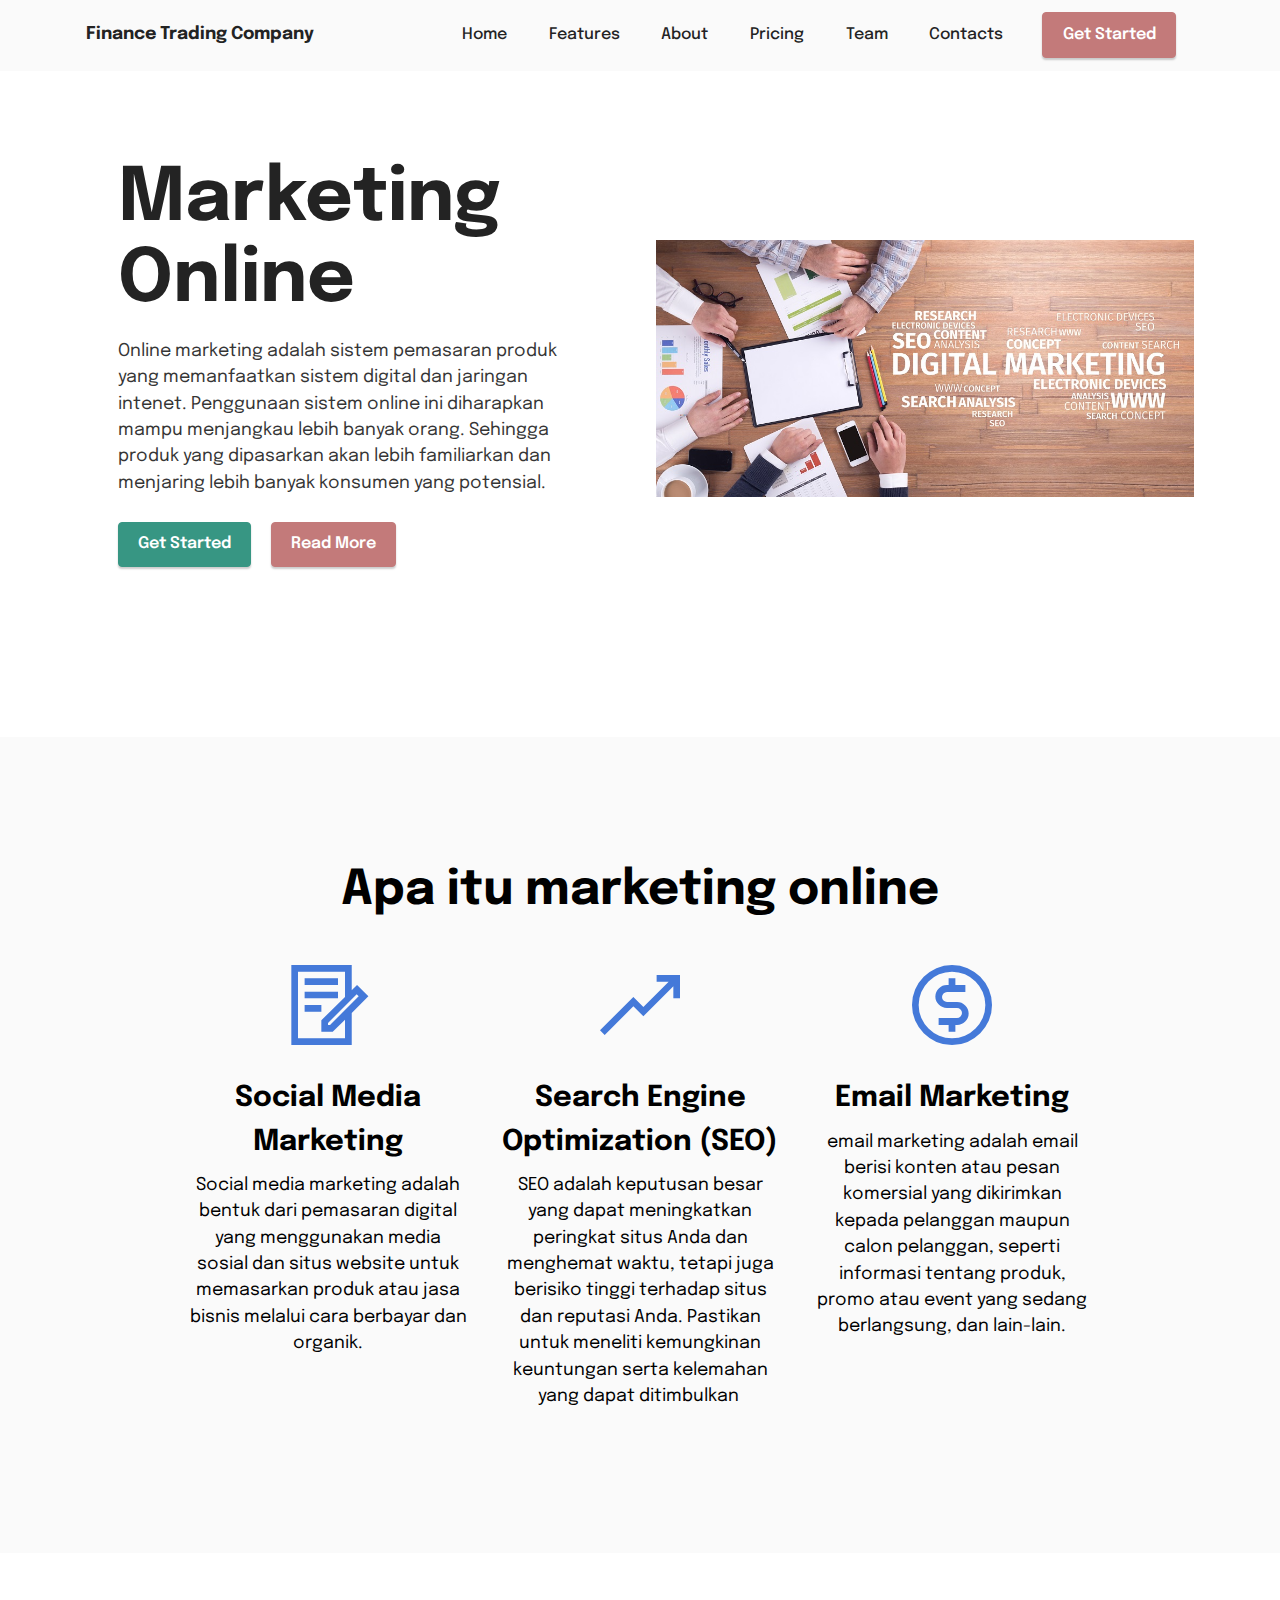
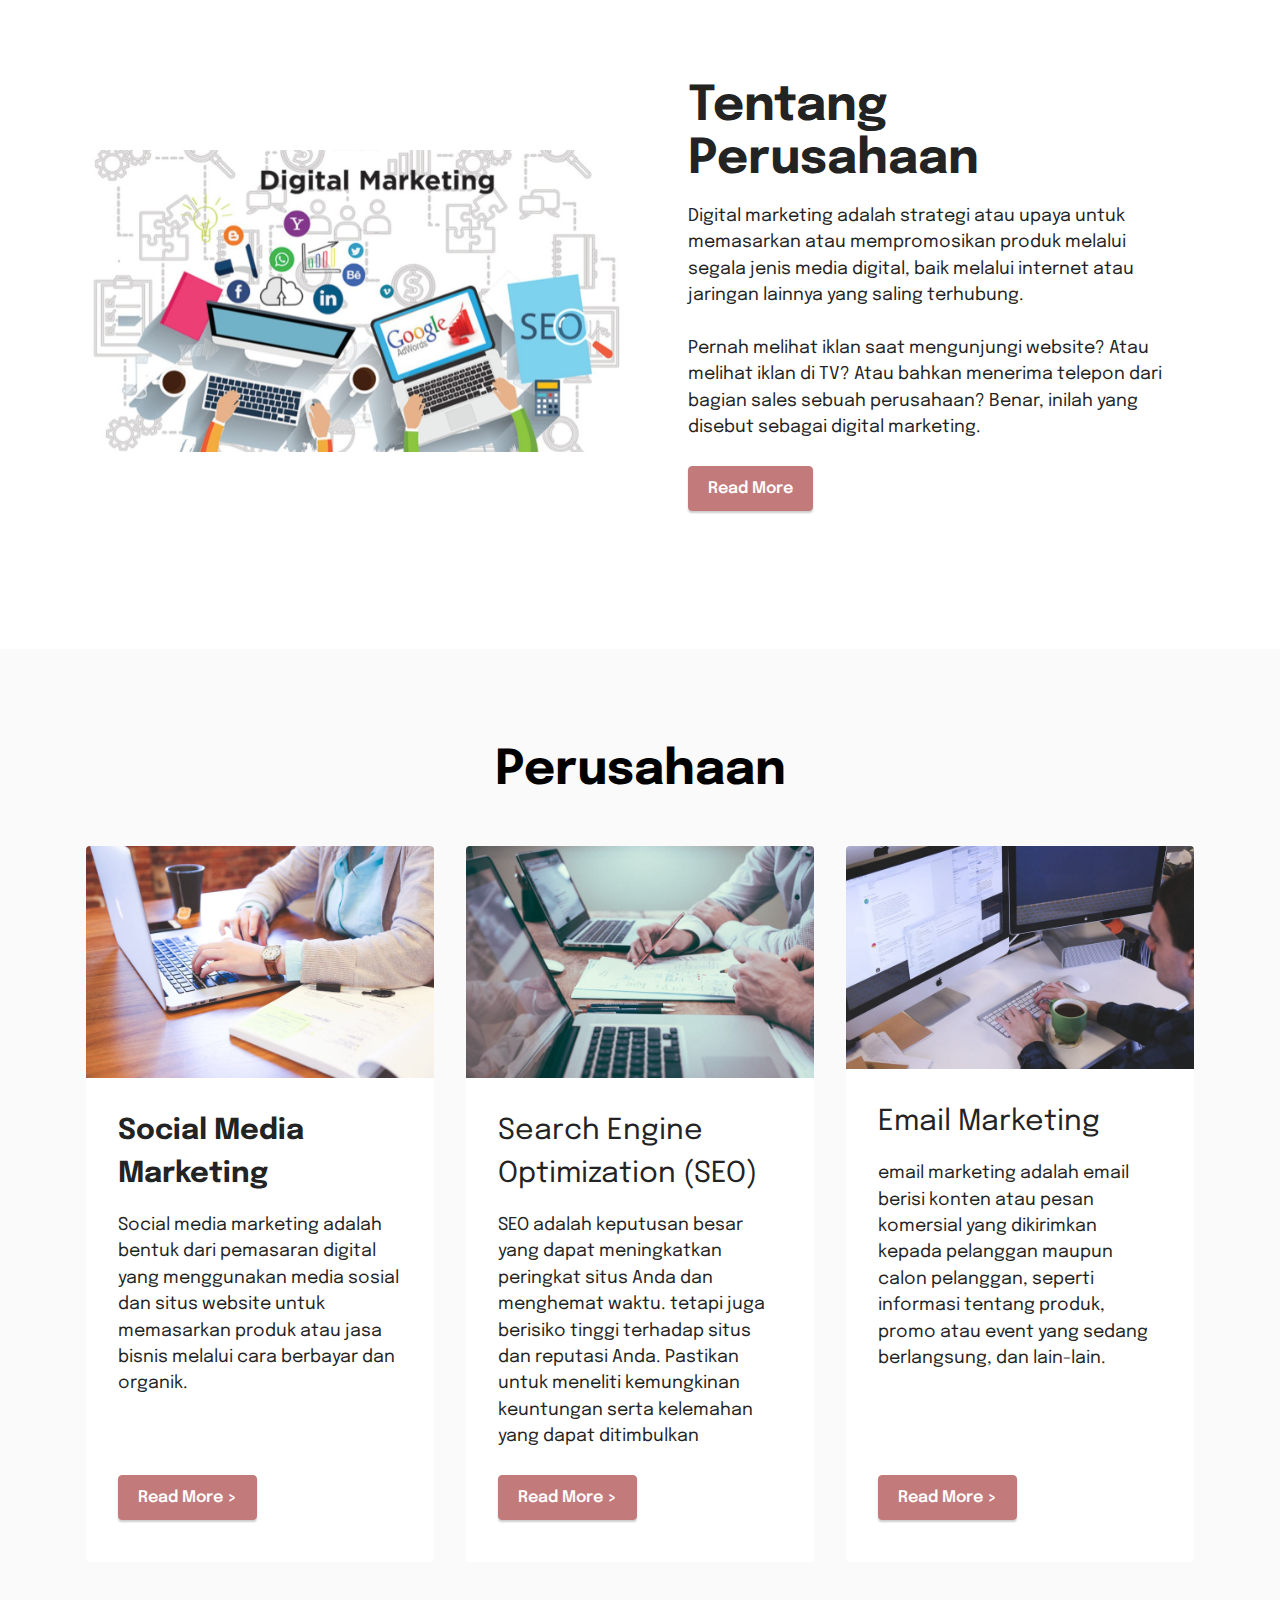
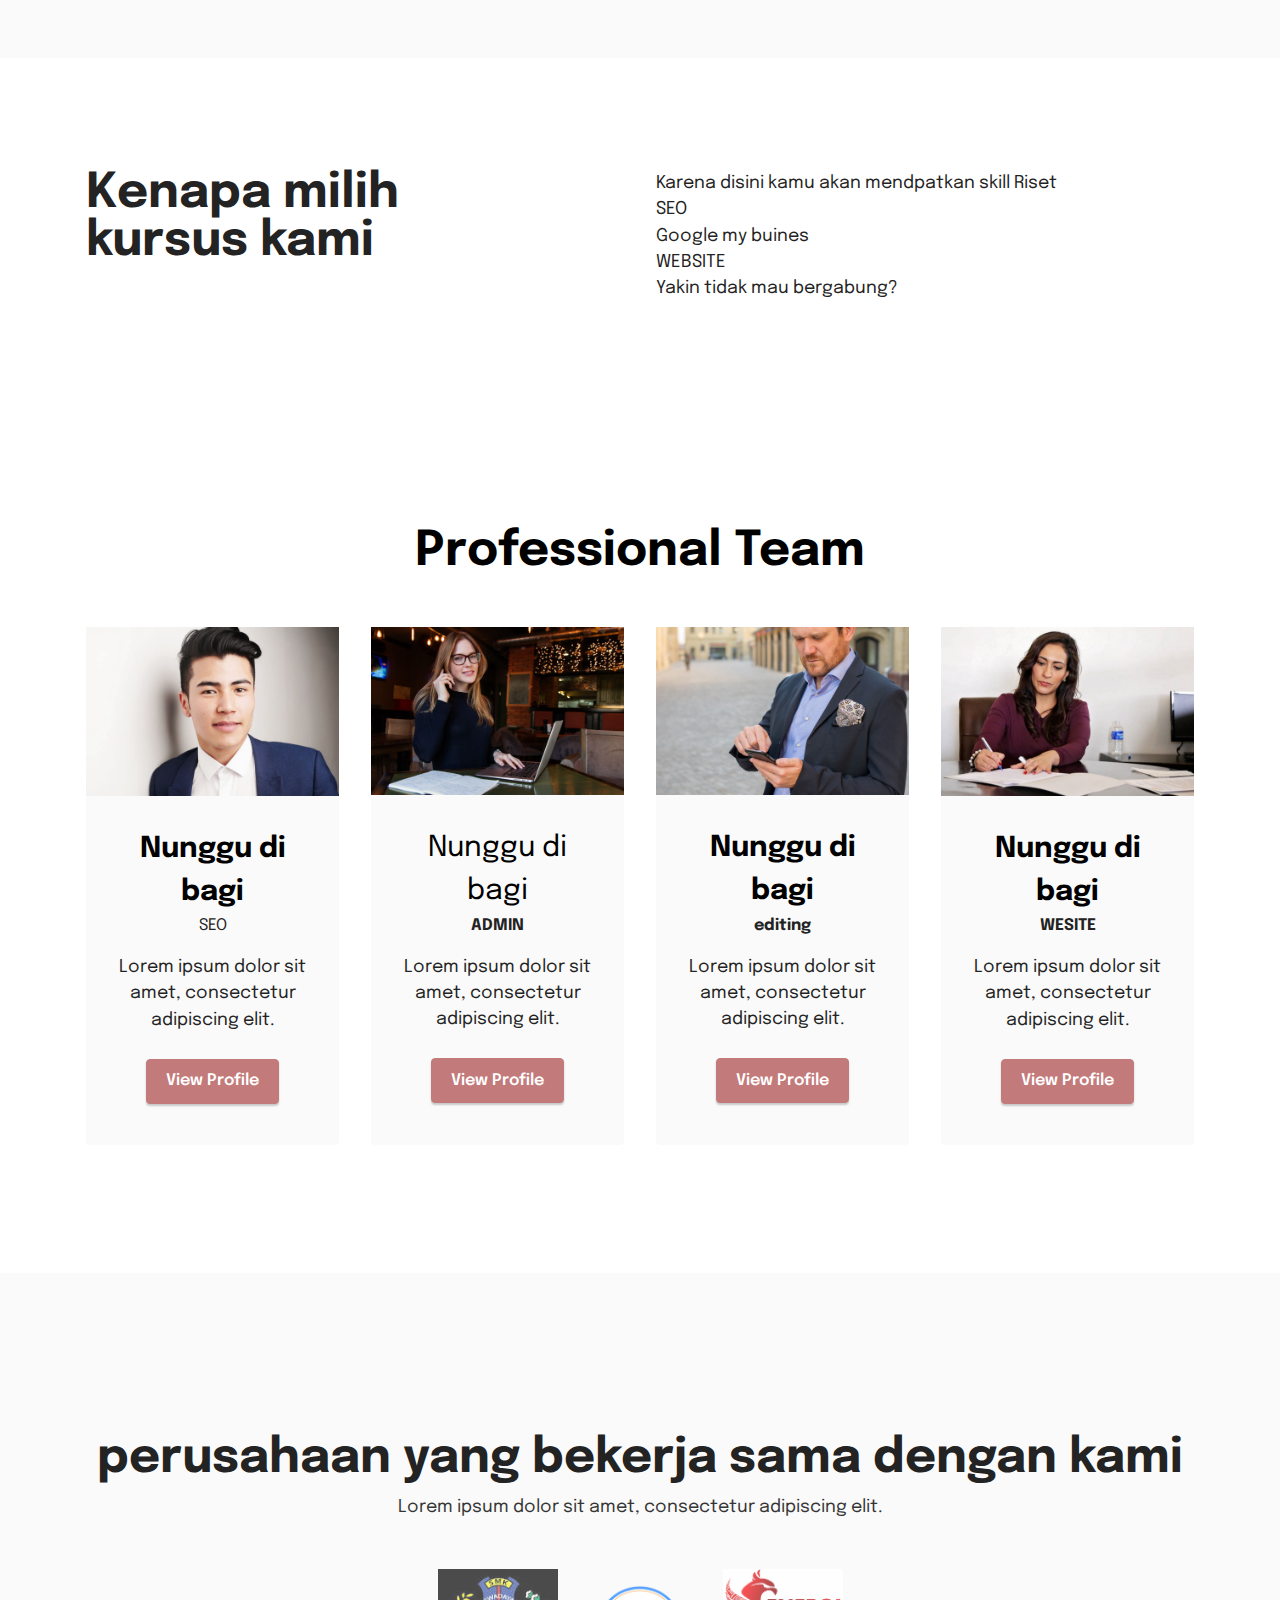
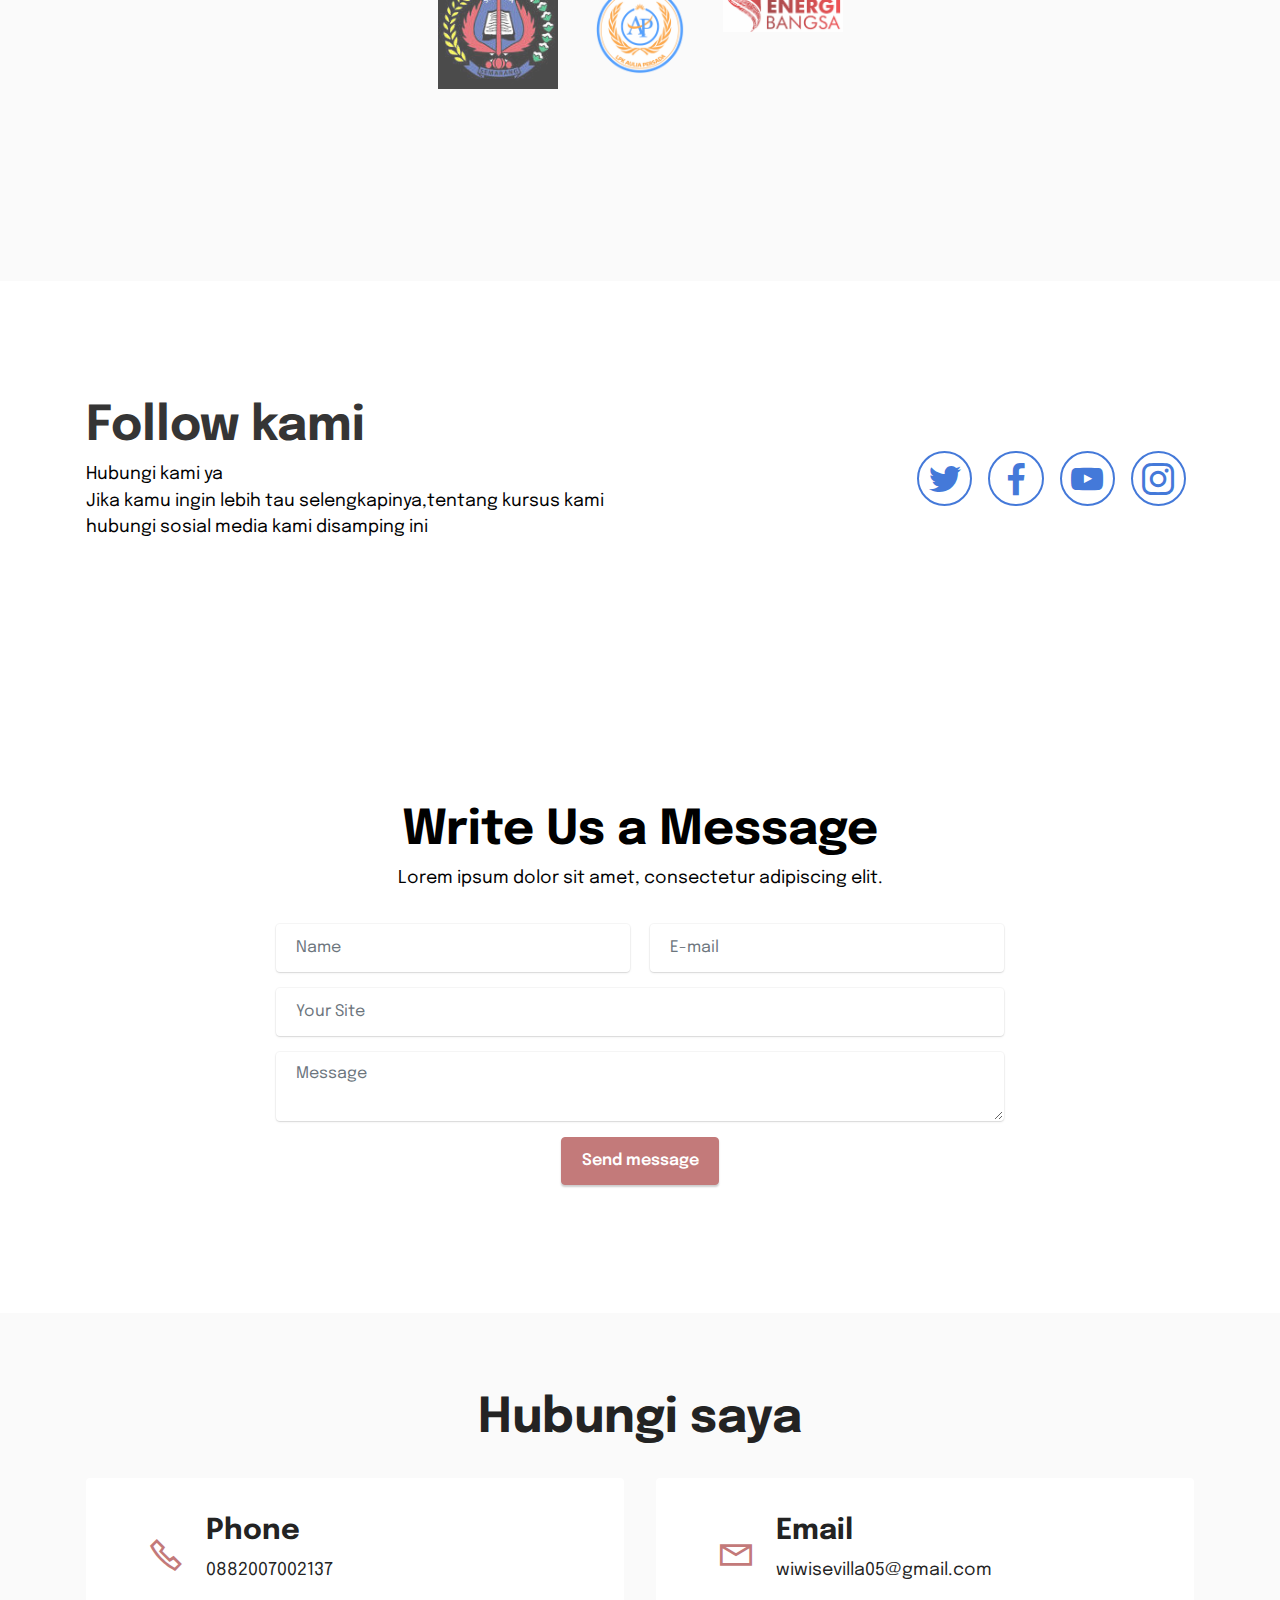
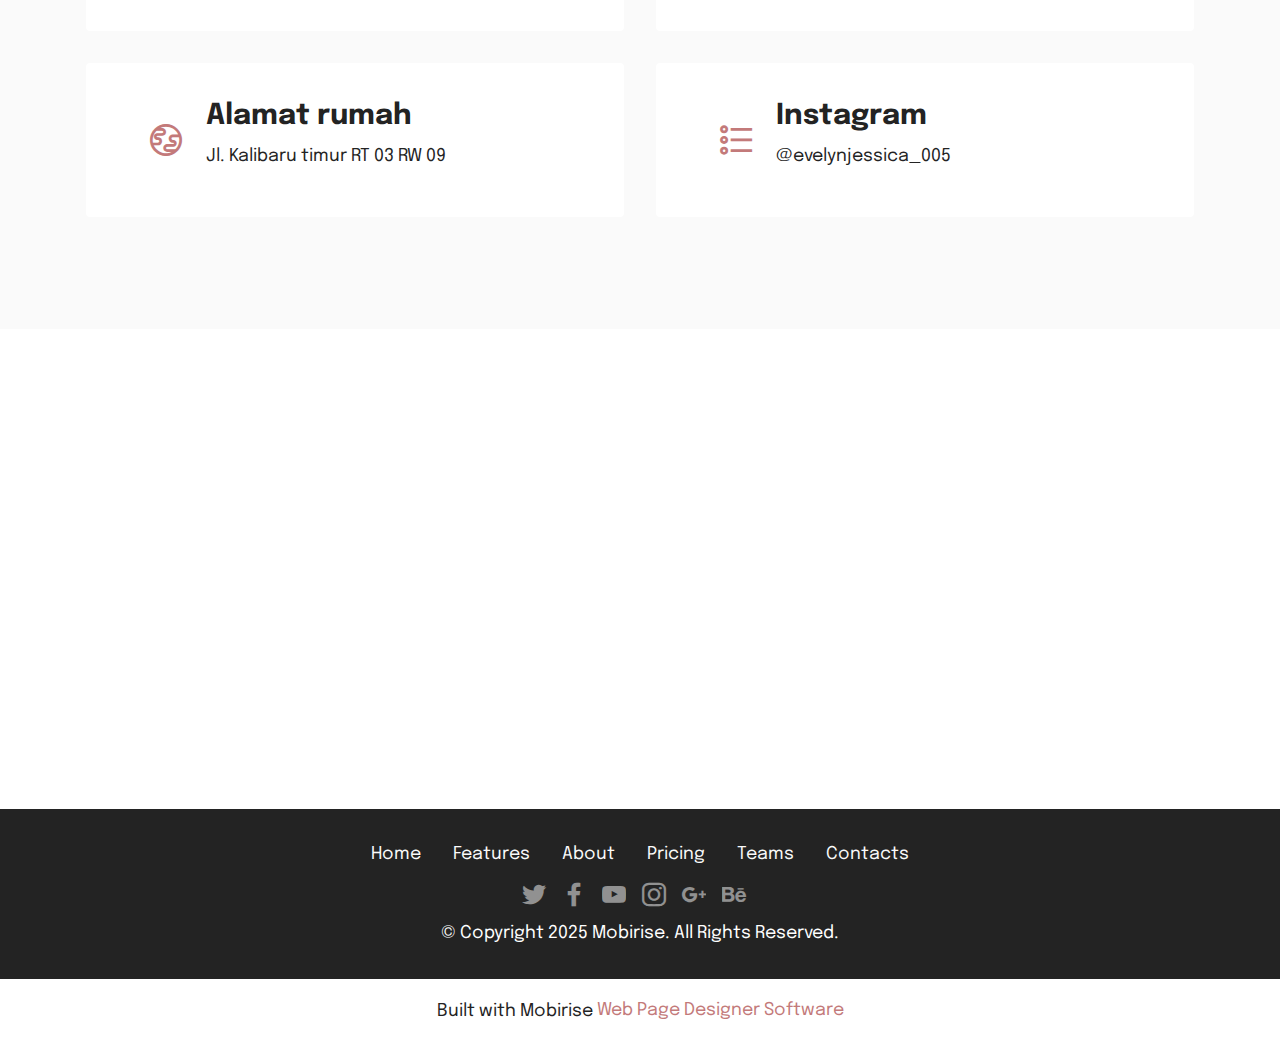
==== commit b95365d4: "create github pages" ====
--- a/page2.html
+++ b/page2.html
@@ -386,7 +386,7 @@
         </div>
         <div class="row justify-content-center mt-4">
             <div class="col-lg-8 mx-auto mbr-form" data-form-type="formoid">
-                <form action="https://mobirise.eu/" method="POST" class="mbr-form form-with-styler" data-form-title="Form Name"><input type="hidden" name="email" data-form-email="true" value="p5hqHABwGziFqFEqH7JX1OHI2ceQM0xjE/9iI5IDznV/XqjqPr7zLJADUOQPgvnhHIY35PqEpzBp9QH76ZfSLAMG+Ap426UekzS9k/FZ8fsyTST4/qZZQR6OVGp9wfYJ">
+                <form action="https://mobirise.eu/" method="POST" class="mbr-form form-with-styler" data-form-title="Form Name"><input type="hidden" name="email" data-form-email="true" value="Z7VHvFB2aaBYikM3UAxl3yN0QdI6moMcyWLlWJZzR0TPXPtsBsR30qlTuAdsMmXh7Z1+4gKyVo9nE13cJ6YshwbyBeDO9at6MRr8Q9jFLj+EL4XPepdIueZ4t4huNftu">
                     <div class="row">
                         <div hidden="hidden" data-form-alert="" class="alert alert-success col-12">Thanks for filling out
                             the form!</div>
@@ -543,7 +543,7 @@
             </div>
         </div>
     </div>
-</section><section class="display-7" style="padding: 0;align-items: center;justify-content: center;flex-wrap: wrap;    align-content: center;display: flex;position: relative;height: 4rem;"><a href="https://mobiri.se/2904531" style="flex: 1 1;height: 4rem;position: absolute;width: 100%;z-index: 1;"><img alt="" style="height: 4rem;" src="[data-uri]"></a><p style="margin: 0;text-align: center;" class="display-7">Designed with Mobirise &#8204;</p><a style="z-index:1" href="https://mobirise.com/website-maker.html">Website Maker</a></section><script src="assets/bootstrap/js/bootstrap.bundle.min.js"></script>  <script src="assets/smoothscroll/smooth-scroll.js"></script>  <script src="assets/ytplayer/index.js"></script>  <script src="assets/dropdown/js/navbar-dropdown.js"></script>  <script src="assets/sociallikes/social-likes.js"></script>  <script src="assets/theme/js/script.js"></script>  <script src="assets/formoid/formoid.min.js"></script>  
+</section><section class="display-7" style="padding: 0;align-items: center;justify-content: center;flex-wrap: wrap;    align-content: center;display: flex;position: relative;height: 4rem;"><a href="https://mobiri.se/2904531" style="flex: 1 1;height: 4rem;position: absolute;width: 100%;z-index: 1;"><img alt="" style="height: 4rem;" src="[data-uri]"></a><p style="margin: 0;text-align: center;" class="display-7">Built with Mobirise &#8204;</p><a style="z-index:1" href="https://mobirise.com/website-design-software.html">Web Page Designer Software</a></section><script src="assets/bootstrap/js/bootstrap.bundle.min.js"></script>  <script src="assets/smoothscroll/smooth-scroll.js"></script>  <script src="assets/ytplayer/index.js"></script>  <script src="assets/dropdown/js/navbar-dropdown.js"></script>  <script src="assets/sociallikes/social-likes.js"></script>  <script src="assets/theme/js/script.js"></script>  <script src="assets/formoid/formoid.min.js"></script>  
   
   
 </body>
